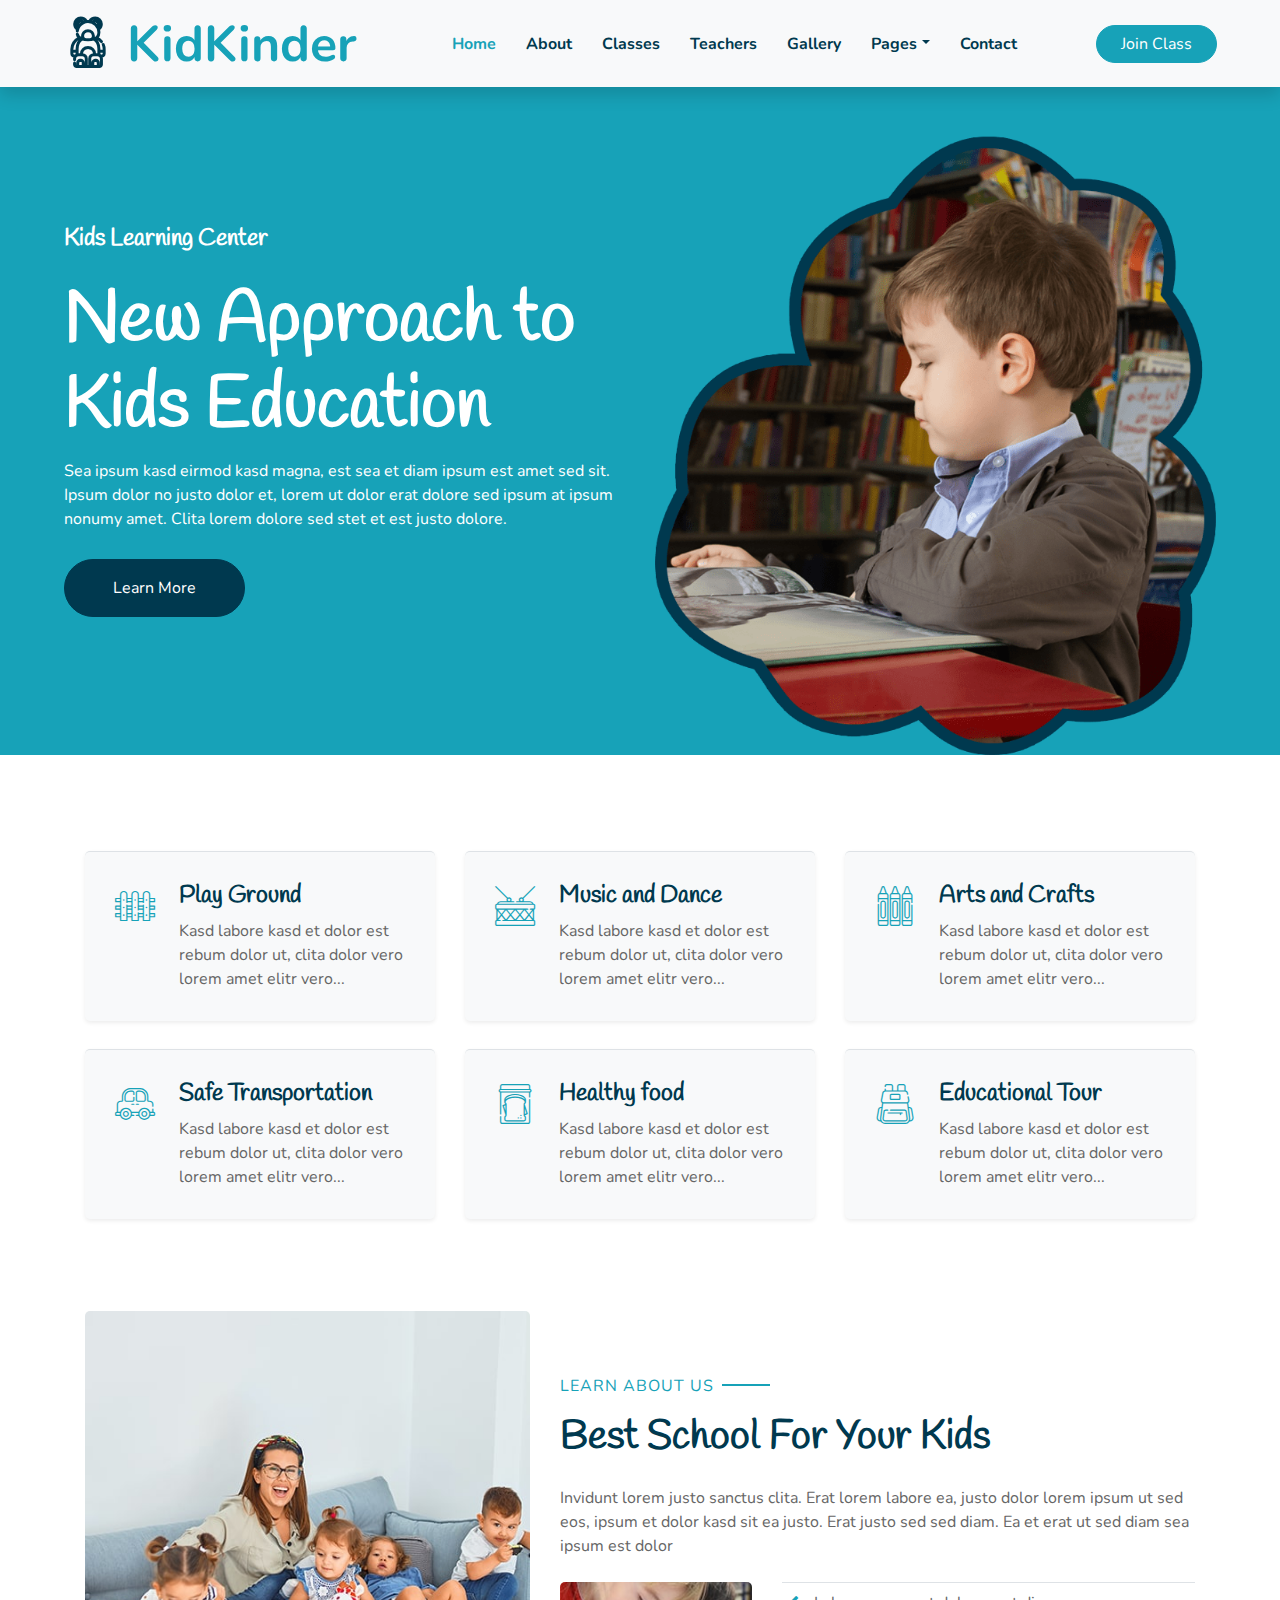
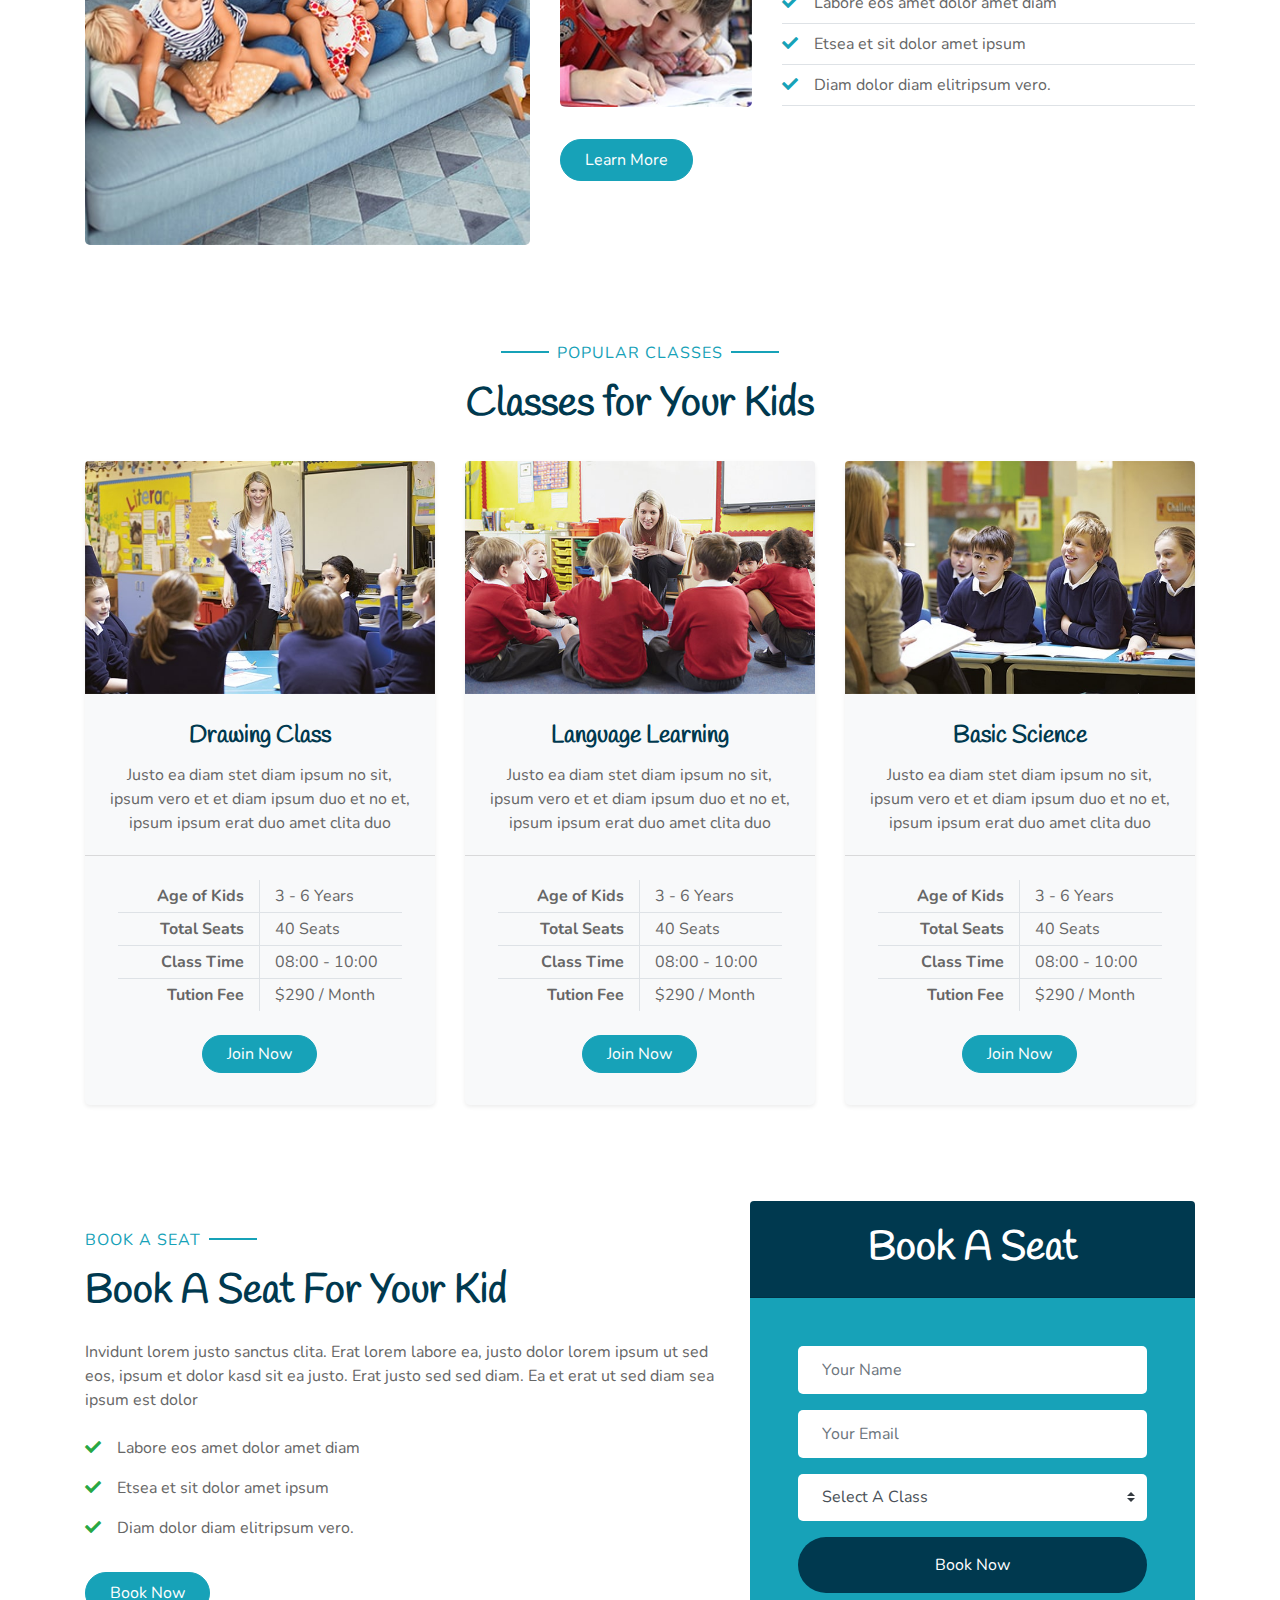
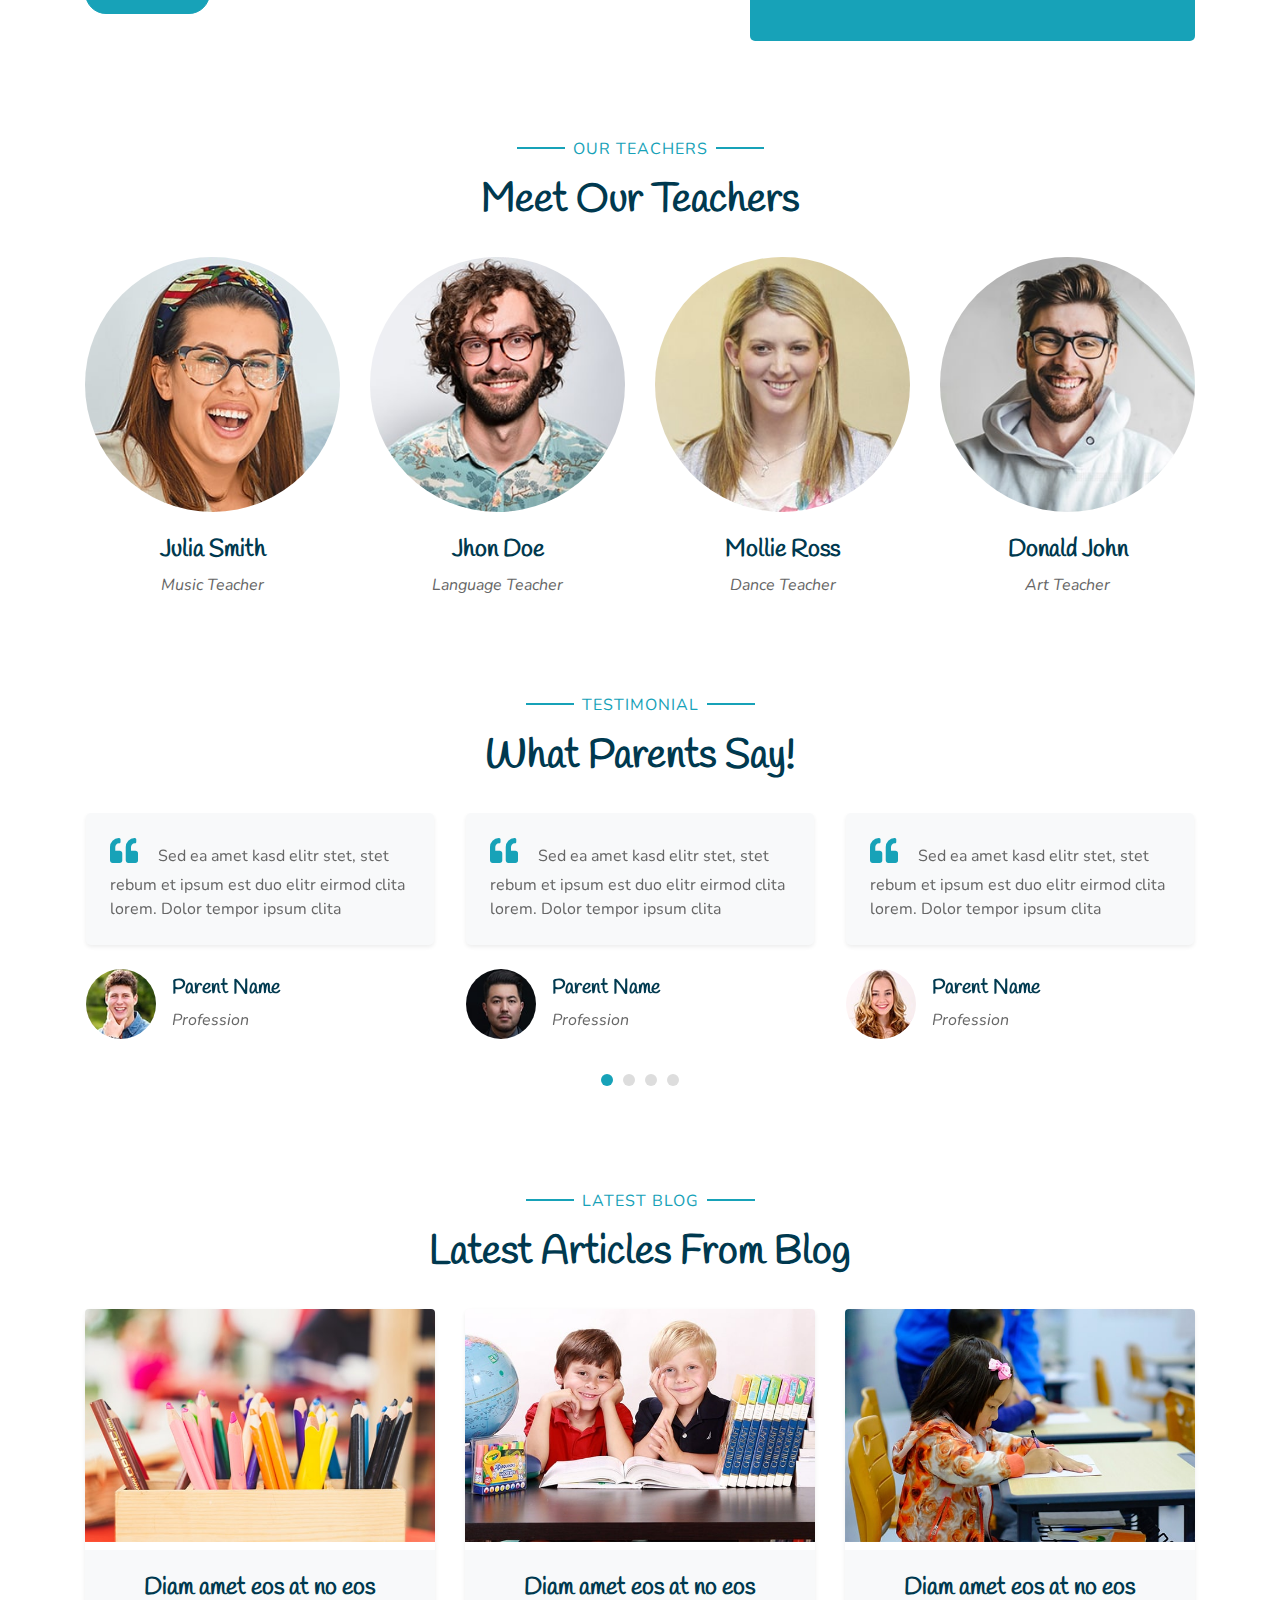
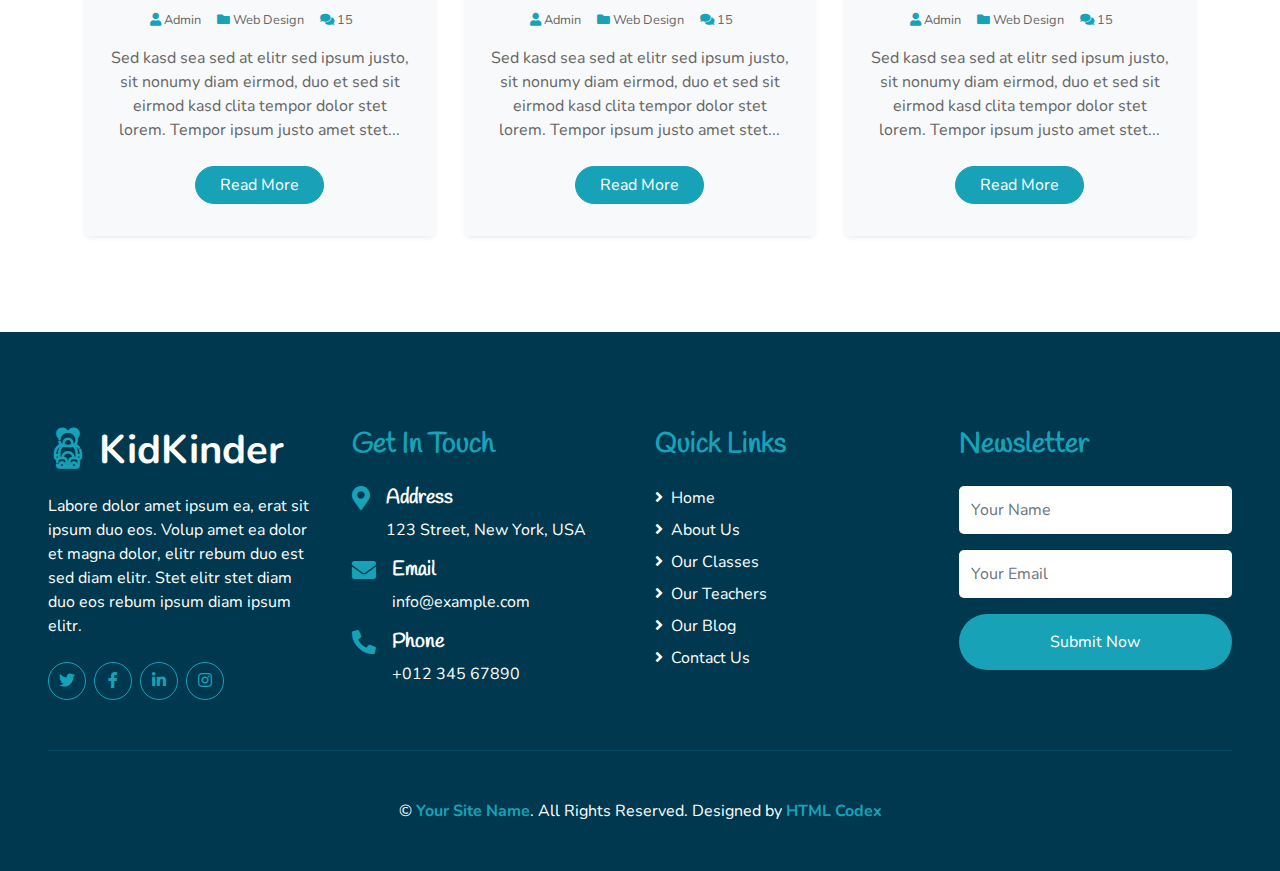
==== index.html @ 05fa7af4 "initial setup" ====
<!DOCTYPE html>
<html lang="en">

<head>
    <meta charset="utf-8">
    <title>KidKinder - Kindergarten Website Template</title>
    <meta content="width=device-width, initial-scale=1.0" name="viewport">
    <meta content="Free HTML Templates" name="keywords">
    <meta content="Free HTML Templates" name="description">

    <!-- Favicon -->
    <link href="img/favicon.ico" rel="icon">

    <!-- Google Web Fonts -->
    <link rel="preconnect" href="https://fonts.gstatic.com">
    <link href="https://fonts.googleapis.com/css2?family=Handlee&family=Nunito&display=swap" rel="stylesheet">

    <!-- Font Awesome -->
    <link href="https://cdnjs.cloudflare.com/ajax/libs/font-awesome/5.10.0/css/all.min.css" rel="stylesheet">

    <!-- Flaticon Font -->
    <link href="lib/flaticon/font/flaticon.css" rel="stylesheet">

    <!-- Libraries Stylesheet -->
    <link href="lib/owlcarousel/assets/owl.carousel.min.css" rel="stylesheet">
    <link href="lib/lightbox/css/lightbox.min.css" rel="stylesheet">

    <!-- Customized Bootstrap Stylesheet -->
    <link href="css/style.css" rel="stylesheet">
</head>

<body>
    <!-- Navbar Start -->
    <div class="container-fluid bg-light position-relative shadow">
        <nav class="navbar navbar-expand-lg bg-light navbar-light py-3 py-lg-0 px-0 px-lg-5">
            <a href="" class="navbar-brand font-weight-bold text-secondary" style="font-size: 50px;">
                <i class="flaticon-043-teddy-bear"></i>
                <span class="text-primary">KidKinder</span>
            </a>
            <button type="button" class="navbar-toggler" data-toggle="collapse" data-target="#navbarCollapse">
                <span class="navbar-toggler-icon"></span>
            </button>
            <div class="collapse navbar-collapse justify-content-between" id="navbarCollapse">
                <div class="navbar-nav font-weight-bold mx-auto py-0">
                    <a href="index.html" class="nav-item nav-link active">Home</a>
                    <a href="about.html" class="nav-item nav-link">About</a>
                    <a href="class.html" class="nav-item nav-link">Classes</a>
                    <a href="team.html" class="nav-item nav-link">Teachers</a>
                    <a href="gallery.html" class="nav-item nav-link">Gallery</a>
                    <div class="nav-item dropdown">
                        <a href="#" class="nav-link dropdown-toggle" data-toggle="dropdown">Pages</a>
                        <div class="dropdown-menu rounded-0 m-0">
                            <a href="blog.html" class="dropdown-item">Blog Grid</a>
                            <a href="single.html" class="dropdown-item">Blog Detail</a>
                        </div>
                    </div>
                    <a href="contact.html" class="nav-item nav-link">Contact</a>
                </div>
                <a href="" class="btn btn-primary px-4">Join Class</a>
            </div>
        </nav>
    </div>
    <!-- Navbar End -->


    <!-- Header Start -->
    <div class="container-fluid bg-primary px-0 px-md-5 mb-5">
        <div class="row align-items-center px-3">
            <div class="col-lg-6 text-center text-lg-left">
                <h4 class="text-white mb-4 mt-5 mt-lg-0">Kids Learning Center</h4>
                <h1 class="display-3 font-weight-bold text-white">New Approach to Kids Education</h1>
                <p class="text-white mb-4">Sea ipsum kasd eirmod kasd magna, est sea et diam ipsum est amet sed sit.
                    Ipsum dolor no justo dolor et, lorem ut dolor erat dolore sed ipsum at ipsum nonumy amet. Clita
                    lorem dolore sed stet et est justo dolore.</p>
                <a href="" class="btn btn-secondary mt-1 py-3 px-5">Learn More</a>
            </div>
            <div class="col-lg-6 text-center text-lg-right">
                <img class="img-fluid mt-5" src="img/header.png" alt="">
            </div>
        </div>
    </div>
    <!-- Header End -->


    <!-- Facilities Start -->
    <div class="container-fluid pt-5">
        <div class="container pb-3">
            <div class="row">
                <div class="col-lg-4 col-md-6 pb-1">
                    <div class="d-flex bg-light shadow-sm border-top rounded mb-4" style="padding: 30px;">
                        <i class="flaticon-050-fence h1 font-weight-normal text-primary mb-3"></i>
                        <div class="pl-4">
                            <h4>Play Ground</h4>
                            <p class="m-0">Kasd labore kasd et dolor est rebum dolor ut, clita dolor vero lorem amet elitr vero...</p>
                        </div>
                    </div>
                </div>
                <div class="col-lg-4 col-md-6 pb-1">
                    <div class="d-flex bg-light shadow-sm border-top rounded mb-4" style="padding: 30px;">
                        <i class="flaticon-022-drum h1 font-weight-normal text-primary mb-3"></i>
                        <div class="pl-4">
                            <h4>Music and Dance</h4>
                            <p class="m-0">Kasd labore kasd et dolor est rebum dolor ut, clita dolor vero lorem amet elitr vero...</p>
                        </div>
                    </div>
                </div>
                <div class="col-lg-4 col-md-6 pb-1">
                    <div class="d-flex bg-light shadow-sm border-top rounded mb-4" style="padding: 30px;">
                        <i class="flaticon-030-crayons h1 font-weight-normal text-primary mb-3"></i>
                        <div class="pl-4">
                            <h4>Arts and Crafts</h4>
                            <p class="m-0">Kasd labore kasd et dolor est rebum dolor ut, clita dolor vero lorem amet elitr vero...</p>
                        </div>
                    </div>
                </div>
                <div class="col-lg-4 col-md-6 pb-1">
                    <div class="d-flex bg-light shadow-sm border-top rounded mb-4" style="padding: 30px;">
                        <i class="flaticon-017-toy-car h1 font-weight-normal text-primary mb-3"></i>
                        <div class="pl-4">
                            <h4>Safe Transportation</h4>
                            <p class="m-0">Kasd labore kasd et dolor est rebum dolor ut, clita dolor vero lorem amet elitr vero...</p>
                        </div>
                    </div>
                </div>
                <div class="col-lg-4 col-md-6 pb-1">
                    <div class="d-flex bg-light shadow-sm border-top rounded mb-4" style="padding: 30px;">
                        <i class="flaticon-025-sandwich h1 font-weight-normal text-primary mb-3"></i>
                        <div class="pl-4">
                            <h4>Healthy food</h4>
                            <p class="m-0">Kasd labore kasd et dolor est rebum dolor ut, clita dolor vero lorem amet elitr vero...</p>
                        </div>
                    </div>
                </div>
                <div class="col-lg-4 col-md-6 pb-1">
                    <div class="d-flex bg-light shadow-sm border-top rounded mb-4" style="padding: 30px;">
                        <i class="flaticon-047-backpack h1 font-weight-normal text-primary mb-3"></i>
                        <div class="pl-4">
                            <h4>Educational Tour</h4>
                            <p class="m-0">Kasd labore kasd et dolor est rebum dolor ut, clita dolor vero lorem amet elitr vero...</p>
                        </div>
                    </div>
                </div>
            </div>
        </div>
    </div>
    <!-- Facilities Start -->


    <!-- About Start -->
    <div class="container-fluid py-5">
        <div class="container">
            <div class="row align-items-center">
                <div class="col-lg-5">
                    <img class="img-fluid rounded mb-5 mb-lg-0" src="img/about-1.jpg" alt="">
                </div>
                <div class="col-lg-7">
                    <p class="section-title pr-5"><span class="pr-2">Learn About Us</span></p>
                    <h1 class="mb-4">Best School For Your Kids</h1>
                    <p>Invidunt lorem justo sanctus clita. Erat lorem labore ea, justo dolor lorem ipsum ut sed eos,
                        ipsum et dolor kasd sit ea justo. Erat justo sed sed diam. Ea et erat ut sed diam sea ipsum est
                        dolor</p>
                    <div class="row pt-2 pb-4">
                        <div class="col-6 col-md-4">
                            <img class="img-fluid rounded" src="img/about-2.jpg" alt="">
                        </div>
                        <div class="col-6 col-md-8">
                            <ul class="list-inline m-0">
                                <li class="py-2 border-top border-bottom"><i class="fa fa-check text-primary mr-3"></i>Labore eos amet dolor amet diam</li>
                                <li class="py-2 border-bottom"><i class="fa fa-check text-primary mr-3"></i>Etsea et sit dolor amet ipsum</li>
                                <li class="py-2 border-bottom"><i class="fa fa-check text-primary mr-3"></i>Diam dolor diam elitripsum vero.</li>
                            </ul>
                        </div>
                    </div>
                    <a href="" class="btn btn-primary mt-2 py-2 px-4">Learn More</a>
                </div>
            </div>
        </div>
    </div>
    <!-- About End -->


    <!-- Class Start -->
    <div class="container-fluid pt-5">
        <div class="container">
            <div class="text-center pb-2">
                <p class="section-title px-5"><span class="px-2">Popular Classes</span></p>
                <h1 class="mb-4">Classes for Your Kids</h1>
            </div>
            <div class="row">
                <div class="col-lg-4 mb-5">
                    <div class="card border-0 bg-light shadow-sm pb-2">
                        <img class="card-img-top mb-2" src="img/class-1.jpg" alt="">
                        <div class="card-body text-center">
                            <h4 class="card-title">Drawing Class</h4>
                            <p class="card-text">Justo ea diam stet diam ipsum no sit, ipsum vero et et diam ipsum duo et no et, ipsum ipsum erat duo amet clita duo</p>
                        </div>
                        <div class="card-footer bg-transparent py-4 px-5">
                            <div class="row border-bottom">
                                <div class="col-6 py-1 text-right border-right"><strong>Age of Kids</strong></div>
                                <div class="col-6 py-1">3 - 6 Years</div>
                            </div>
                            <div class="row border-bottom">
                                <div class="col-6 py-1 text-right border-right"><strong>Total Seats</strong></div>
                                <div class="col-6 py-1">40 Seats</div>
                            </div>
                            <div class="row border-bottom">
                                <div class="col-6 py-1 text-right border-right"><strong>Class Time</strong></div>
                                <div class="col-6 py-1">08:00 - 10:00</div>
                            </div>
                            <div class="row">
                                <div class="col-6 py-1 text-right border-right"><strong>Tution Fee</strong></div>
                                <div class="col-6 py-1">$290 / Month</div>
                            </div>
                        </div>
                        <a href="" class="btn btn-primary px-4 mx-auto mb-4">Join Now</a>
                    </div>
                </div>
                <div class="col-lg-4 mb-5">
                    <div class="card border-0 bg-light shadow-sm pb-2">
                        <img class="card-img-top mb-2" src="img/class-2.jpg" alt="">
                        <div class="card-body text-center">
                            <h4 class="card-title">Language Learning</h4>
                            <p class="card-text">Justo ea diam stet diam ipsum no sit, ipsum vero et et diam ipsum duo et no et, ipsum ipsum erat duo amet clita duo</p>
                        </div>
                        <div class="card-footer bg-transparent py-4 px-5">
                            <div class="row border-bottom">
                                <div class="col-6 py-1 text-right border-right"><strong>Age of Kids</strong></div>
                                <div class="col-6 py-1">3 - 6 Years</div>
                            </div>
                            <div class="row border-bottom">
                                <div class="col-6 py-1 text-right border-right"><strong>Total Seats</strong></div>
                                <div class="col-6 py-1">40 Seats</div>
                            </div>
                            <div class="row border-bottom">
                                <div class="col-6 py-1 text-right border-right"><strong>Class Time</strong></div>
                                <div class="col-6 py-1">08:00 - 10:00</div>
                            </div>
                            <div class="row">
                                <div class="col-6 py-1 text-right border-right"><strong>Tution Fee</strong></div>
                                <div class="col-6 py-1">$290 / Month</div>
                            </div>
                        </div>
                        <a href="" class="btn btn-primary px-4 mx-auto mb-4">Join Now</a>
                    </div>
                </div>
                <div class="col-lg-4 mb-5">
                    <div class="card border-0 bg-light shadow-sm pb-2">
                        <img class="card-img-top mb-2" src="img/class-3.jpg" alt="">
                        <div class="card-body text-center">
                            <h4 class="card-title">Basic Science</h4>
                            <p class="card-text">Justo ea diam stet diam ipsum no sit, ipsum vero et et diam ipsum duo et no et, ipsum ipsum erat duo amet clita duo</p>
                        </div>
                        <div class="card-footer bg-transparent py-4 px-5">
                            <div class="row border-bottom">
                                <div class="col-6 py-1 text-right border-right"><strong>Age of Kids</strong></div>
                                <div class="col-6 py-1">3 - 6 Years</div>
                            </div>
                            <div class="row border-bottom">
                                <div class="col-6 py-1 text-right border-right"><strong>Total Seats</strong></div>
                                <div class="col-6 py-1">40 Seats</div>
                            </div>
                            <div class="row border-bottom">
                                <div class="col-6 py-1 text-right border-right"><strong>Class Time</strong></div>
                                <div class="col-6 py-1">08:00 - 10:00</div>
                            </div>
                            <div class="row">
                                <div class="col-6 py-1 text-right border-right"><strong>Tution Fee</strong></div>
                                <div class="col-6 py-1">$290 / Month</div>
                            </div>
                        </div>
                        <a href="" class="btn btn-primary px-4 mx-auto mb-4">Join Now</a>
                    </div>
                </div>
            </div>
        </div>
    </div>
    <!-- Class End -->


    <!-- Registration Start -->
    <div class="container-fluid py-5">
        <div class="container">
            <div class="row align-items-center">
                <div class="col-lg-7 mb-5 mb-lg-0">
                    <p class="section-title pr-5"><span class="pr-2">Book A Seat</span></p>
                    <h1 class="mb-4">Book A Seat For Your Kid</h1>
                    <p>Invidunt lorem justo sanctus clita. Erat lorem labore ea, justo dolor lorem ipsum ut sed eos,
                        ipsum et dolor kasd sit ea justo. Erat justo sed sed diam. Ea et erat ut sed diam sea ipsum est
                        dolor</p>
                    <ul class="list-inline m-0">
                        <li class="py-2"><i class="fa fa-check text-success mr-3"></i>Labore eos amet dolor amet diam</li>
                        <li class="py-2"><i class="fa fa-check text-success mr-3"></i>Etsea et sit dolor amet ipsum</li>
                        <li class="py-2"><i class="fa fa-check text-success mr-3"></i>Diam dolor diam elitripsum vero.</li>
                    </ul>
                    <a href="" class="btn btn-primary mt-4 py-2 px-4">Book Now</a>
                </div>
                <div class="col-lg-5">
                    <div class="card border-0">
                        <div class="card-header bg-secondary text-center p-4">
                            <h1 class="text-white m-0">Book A Seat</h1>
                        </div>
                        <div class="card-body rounded-bottom bg-primary p-5">
                            <form>
                                <div class="form-group">
                                    <input type="text" class="form-control border-0 p-4" placeholder="Your Name" required="required" />
                                </div>
                                <div class="form-group">
                                    <input type="email" class="form-control border-0 p-4" placeholder="Your Email" required="required" />
                                </div>
                                <div class="form-group">
                                    <select class="custom-select border-0 px-4" style="height: 47px;">
                                        <option selected>Select A Class</option>
                                        <option value="1">Class 1</option>
                                        <option value="2">Class 1</option>
                                        <option value="3">Class 1</option>
                                    </select>
                                </div>
                                <div>
                                    <button class="btn btn-secondary btn-block border-0 py-3" type="submit">Book Now</button>
                                </div>
                            </form>
                        </div>
                    </div>
                </div>
            </div>
        </div>
    </div>
    <!-- Registration End -->


    <!-- Team Start -->
    <div class="container-fluid pt-5">
        <div class="container">
            <div class="text-center pb-2">
                <p class="section-title px-5"><span class="px-2">Our Teachers</span></p>
                <h1 class="mb-4">Meet Our Teachers</h1>
            </div>
            <div class="row">
                <div class="col-md-6 col-lg-3 text-center team mb-5">
                    <div class="position-relative overflow-hidden mb-4" style="border-radius: 100%;">
                        <img class="img-fluid w-100" src="img/team-1.jpg" alt="" >
                        <div
                            class="team-social d-flex align-items-center justify-content-center w-100 h-100 position-absolute">
                            <a class="btn btn-outline-light text-center mr-2 px-0" style="width: 38px; height: 38px;"
                                href="#"><i class="fab fa-twitter"></i></a>
                            <a class="btn btn-outline-light text-center mr-2 px-0" style="width: 38px; height: 38px;"
                                href="#"><i class="fab fa-facebook-f"></i></a>
                            <a class="btn btn-outline-light text-center px-0" style="width: 38px; height: 38px;"
                                href="#"><i class="fab fa-linkedin-in"></i></a>
                        </div>
                    </div>
                    <h4>Julia Smith</h4>
                    <i>Music Teacher</i>
                </div>
                <div class="col-md-6 col-lg-3 text-center team mb-5">
                    <div class="position-relative overflow-hidden mb-4" style="border-radius: 100%;">
                        <img class="img-fluid w-100" src="img/team-2.jpg" alt="" >
                        <div
                            class="team-social d-flex align-items-center justify-content-center w-100 h-100 position-absolute">
                            <a class="btn btn-outline-light text-center mr-2 px-0" style="width: 38px; height: 38px;"
                                href="#"><i class="fab fa-twitter"></i></a>
                            <a class="btn btn-outline-light text-center mr-2 px-0" style="width: 38px; height: 38px;"
                                href="#"><i class="fab fa-facebook-f"></i></a>
                            <a class="btn btn-outline-light text-center px-0" style="width: 38px; height: 38px;"
                                href="#"><i class="fab fa-linkedin-in"></i></a>
                        </div>
                    </div>
                    <h4>Jhon Doe</h4>
                    <i>Language Teacher</i>
                </div>
                <div class="col-md-6 col-lg-3 text-center team mb-5">
                    <div class="position-relative overflow-hidden mb-4" style="border-radius: 100%;">
                        <img class="img-fluid w-100" src="img/team-3.jpg" alt="" >
                        <div
                            class="team-social d-flex align-items-center justify-content-center w-100 h-100 position-absolute">
                            <a class="btn btn-outline-light text-center mr-2 px-0" style="width: 38px; height: 38px;"
                                href="#"><i class="fab fa-twitter"></i></a>
                            <a class="btn btn-outline-light text-center mr-2 px-0" style="width: 38px; height: 38px;"
                                href="#"><i class="fab fa-facebook-f"></i></a>
                            <a class="btn btn-outline-light text-center px-0" style="width: 38px; height: 38px;"
                                href="#"><i class="fab fa-linkedin-in"></i></a>
                        </div>
                    </div>
                    <h4>Mollie Ross</h4>
                    <i>Dance Teacher</i>
                </div>
                <div class="col-md-6 col-lg-3 text-center team mb-5">
                    <div class="position-relative overflow-hidden mb-4" style="border-radius: 100%;">
                        <img class="img-fluid w-100" src="img/team-4.jpg" alt="" >
                        <div
                            class="team-social d-flex align-items-center justify-content-center w-100 h-100 position-absolute">
                            <a class="btn btn-outline-light text-center mr-2 px-0" style="width: 38px; height: 38px;"
                                href="#"><i class="fab fa-twitter"></i></a>
                            <a class="btn btn-outline-light text-center mr-2 px-0" style="width: 38px; height: 38px;"
                                href="#"><i class="fab fa-facebook-f"></i></a>
                            <a class="btn btn-outline-light text-center px-0" style="width: 38px; height: 38px;"
                                href="#"><i class="fab fa-linkedin-in"></i></a>
                        </div>
                    </div>
                    <h4>Donald John</h4>
                    <i>Art Teacher</i>
                </div>
            </div>
        </div>
    </div>
    <!-- Team End -->


    <!-- Testimonial Start -->
    <div class="container-fluid py-5">
        <div class="container p-0">
            <div class="text-center pb-2">
                <p class="section-title px-5"><span class="px-2">Testimonial</span></p>
                <h1 class="mb-4">What Parents Say!</h1>
            </div>
            <div class="owl-carousel testimonial-carousel">
                <div class="testimonial-item px-3">
                    <div class="bg-light shadow-sm rounded mb-4 p-4">
                        <h3 class="fas fa-quote-left text-primary mr-3"></h3>
                        Sed ea amet kasd elitr stet, stet rebum et ipsum est duo elitr eirmod clita lorem. Dolor tempor ipsum clita
                    </div>
                    <div class="d-flex align-items-center">
                        <img class="rounded-circle" src="img/testimonial-1.jpg" style="width: 70px; height: 70px;" alt="Image">
                        <div class="pl-3">
                            <h5>Parent Name</h5>
                            <i>Profession</i>
                        </div>
                    </div>
                </div>
                <div class="testimonial-item px-3">
                    <div class="bg-light shadow-sm rounded mb-4 p-4">
                        <h3 class="fas fa-quote-left text-primary mr-3"></h3>
                        Sed ea amet kasd elitr stet, stet rebum et ipsum est duo elitr eirmod clita lorem. Dolor tempor ipsum clita
                    </div>
                    <div class="d-flex align-items-center">
                        <img class="rounded-circle" src="img/testimonial-2.jpg" style="width: 70px; height: 70px;" alt="Image">
                        <div class="pl-3">
                            <h5>Parent Name</h5>
                            <i>Profession</i>
                        </div>
                    </div>
                </div>
                <div class="testimonial-item px-3">
                    <div class="bg-light shadow-sm rounded mb-4 p-4">
                        <h3 class="fas fa-quote-left text-primary mr-3"></h3>
                        Sed ea amet kasd elitr stet, stet rebum et ipsum est duo elitr eirmod clita lorem. Dolor tempor ipsum clita
                    </div>
                    <div class="d-flex align-items-center">
                        <img class="rounded-circle" src="img/testimonial-3.jpg" style="width: 70px; height: 70px;" alt="Image">
                        <div class="pl-3">
                            <h5>Parent Name</h5>
                            <i>Profession</i>
                        </div>
                    </div>
                </div>
                <div class="testimonial-item px-3">
                    <div class="bg-light shadow-sm rounded mb-4 p-4">
                        <h3 class="fas fa-quote-left text-primary mr-3"></h3>
                        Sed ea amet kasd elitr stet, stet rebum et ipsum est duo elitr eirmod clita lorem. Dolor tempor ipsum clita
                    </div>
                    <div class="d-flex align-items-center">
                        <img class="rounded-circle" src="img/testimonial-4.jpg" style="width: 70px; height: 70px;" alt="Image">
                        <div class="pl-3">
                            <h5>Parent Name</h5>
                            <i>Profession</i>
                        </div>
                    </div>
                </div>
            </div>
        </div>
    </div>
    <!-- Testimonial End -->


    <!-- Blog Start -->
    <div class="container-fluid pt-5">
        <div class="container">
            <div class="text-center pb-2">
                <p class="section-title px-5"><span class="px-2">Latest Blog</span></p>
                <h1 class="mb-4">Latest Articles From Blog</h1>
            </div>
            <div class="row pb-3">
                <div class="col-lg-4 mb-4">
                    <div class="card border-0 shadow-sm mb-2">
                        <img class="card-img-top mb-2" src="img/blog-1.jpg" alt="">
                        <div class="card-body bg-light text-center p-4">
                            <h4 class="">Diam amet eos at no eos</h4>
                            <div class="d-flex justify-content-center mb-3">
                                <small class="mr-3"><i class="fa fa-user text-primary"></i> Admin</small>
                                <small class="mr-3"><i class="fa fa-folder text-primary"></i> Web Design</small>
                                <small class="mr-3"><i class="fa fa-comments text-primary"></i> 15</small>
                            </div>
                            <p>Sed kasd sea sed at elitr sed ipsum justo, sit nonumy diam eirmod, duo et sed sit eirmod kasd clita tempor dolor stet lorem. Tempor ipsum justo amet stet...</p>
                            <a href="" class="btn btn-primary px-4 mx-auto my-2">Read More</a>
                        </div>
                    </div>
                </div>
                <div class="col-lg-4 mb-4">
                    <div class="card border-0 shadow-sm mb-2">
                        <img class="card-img-top mb-2" src="img/blog-2.jpg" alt="">
                        <div class="card-body bg-light text-center p-4">
                            <h4 class="">Diam amet eos at no eos</h4>
                            <div class="d-flex justify-content-center mb-3">
                                <small class="mr-3"><i class="fa fa-user text-primary"></i> Admin</small>
                                <small class="mr-3"><i class="fa fa-folder text-primary"></i> Web Design</small>
                                <small class="mr-3"><i class="fa fa-comments text-primary"></i> 15</small>
                            </div>
                            <p>Sed kasd sea sed at elitr sed ipsum justo, sit nonumy diam eirmod, duo et sed sit eirmod kasd clita tempor dolor stet lorem. Tempor ipsum justo amet stet...</p>
                            <a href="" class="btn btn-primary px-4 mx-auto my-2">Read More</a>
                        </div>
                    </div>
                </div>
                <div class="col-lg-4 mb-4">
                    <div class="card border-0 shadow-sm mb-2">
                        <img class="card-img-top mb-2" src="img/blog-3.jpg" alt="">
                        <div class="card-body bg-light text-center p-4">
                            <h4 class="">Diam amet eos at no eos</h4>
                            <div class="d-flex justify-content-center mb-3">
                                <small class="mr-3"><i class="fa fa-user text-primary"></i> Admin</small>
                                <small class="mr-3"><i class="fa fa-folder text-primary"></i> Web Design</small>
                                <small class="mr-3"><i class="fa fa-comments text-primary"></i> 15</small>
                            </div>
                            <p>Sed kasd sea sed at elitr sed ipsum justo, sit nonumy diam eirmod, duo et sed sit eirmod kasd clita tempor dolor stet lorem. Tempor ipsum justo amet stet...</p>
                            <a href="" class="btn btn-primary px-4 mx-auto my-2">Read More</a>
                        </div>
                    </div>
                </div>
            </div>
        </div>
    </div>
    <!-- Blog End -->


    <!-- Footer Start -->
    <div class="container-fluid bg-secondary text-white mt-5 py-5 px-sm-3 px-md-5">
        <div class="row pt-5">
            <div class="col-lg-3 col-md-6 mb-5">
                <a href="" class="navbar-brand font-weight-bold text-primary m-0 mb-4 p-0" style="font-size: 40px; line-height: 40px;">
                    <i class="flaticon-043-teddy-bear"></i>
                    <span class="text-white">KidKinder</span>
                </a>
                <p>Labore dolor amet ipsum ea, erat sit ipsum duo eos. Volup amet ea dolor et magna dolor, elitr rebum duo est sed diam elitr. Stet elitr stet diam duo eos rebum ipsum diam ipsum elitr.</p>
                <div class="d-flex justify-content-start mt-4">
                    <a class="btn btn-outline-primary rounded-circle text-center mr-2 px-0"
                        style="width: 38px; height: 38px;" href="#"><i class="fab fa-twitter"></i></a>
                    <a class="btn btn-outline-primary rounded-circle text-center mr-2 px-0"
                        style="width: 38px; height: 38px;" href="#"><i class="fab fa-facebook-f"></i></a>
                    <a class="btn btn-outline-primary rounded-circle text-center mr-2 px-0"
                        style="width: 38px; height: 38px;" href="#"><i class="fab fa-linkedin-in"></i></a>
                    <a class="btn btn-outline-primary rounded-circle text-center mr-2 px-0"
                        style="width: 38px; height: 38px;" href="#"><i class="fab fa-instagram"></i></a>
                </div>
            </div>
            <div class="col-lg-3 col-md-6 mb-5">
                <h3 class="text-primary mb-4">Get In Touch</h3>
                <div class="d-flex">
                    <h4 class="fa fa-map-marker-alt text-primary"></h4>
                    <div class="pl-3">
                        <h5 class="text-white">Address</h5>
                        <p>123 Street, New York, USA</p>
                    </div>
                </div>
                <div class="d-flex">
                    <h4 class="fa fa-envelope text-primary"></h4>
                    <div class="pl-3">
                        <h5 class="text-white">Email</h5>
                        <p>info@example.com</p>
                    </div>
                </div>
                <div class="d-flex">
                    <h4 class="fa fa-phone-alt text-primary"></h4>
                    <div class="pl-3">
                        <h5 class="text-white">Phone</h5>
                        <p>+012 345 67890</p>
                    </div>
                </div>
            </div>
            <div class="col-lg-3 col-md-6 mb-5">
                <h3 class="text-primary mb-4">Quick Links</h3>
                <div class="d-flex flex-column justify-content-start">
                    <a class="text-white mb-2" href="#"><i class="fa fa-angle-right mr-2"></i>Home</a>
                    <a class="text-white mb-2" href="#"><i class="fa fa-angle-right mr-2"></i>About Us</a>
                    <a class="text-white mb-2" href="#"><i class="fa fa-angle-right mr-2"></i>Our Classes</a>
                    <a class="text-white mb-2" href="#"><i class="fa fa-angle-right mr-2"></i>Our Teachers</a>
                    <a class="text-white mb-2" href="#"><i class="fa fa-angle-right mr-2"></i>Our Blog</a>
                    <a class="text-white" href="#"><i class="fa fa-angle-right mr-2"></i>Contact Us</a>
                </div>
            </div>
            <div class="col-lg-3 col-md-6 mb-5">
                <h3 class="text-primary mb-4">Newsletter</h3>
                <form action="">
                    <div class="form-group">
                        <input type="text" class="form-control border-0 py-4" placeholder="Your Name" required="required" />
                    </div>
                    <div class="form-group">
                        <input type="email" class="form-control border-0 py-4" placeholder="Your Email"
                            required="required" />
                    </div>
                    <div>
                        <button class="btn btn-primary btn-block border-0 py-3" type="submit">Submit Now</button>
                    </div>
                </form>
            </div>
        </div>
        <div class="container-fluid pt-5" style="border-top: 1px solid rgba(23, 162, 184, .2);;">
            <p class="m-0 text-center text-white">
                &copy; <a class="text-primary font-weight-bold" href="#">Your Site Name</a>. All Rights Reserved. Designed
                by
                <a class="text-primary font-weight-bold" href="https://htmlcodex.com">HTML Codex</a>
            </p>
        </div>
    </div>
    <!-- Footer End -->


    <!-- Back to Top -->
    <a href="#" class="btn btn-primary p-3 back-to-top"><i class="fa fa-angle-double-up"></i></a>


    <!-- JavaScript Libraries -->
    <script src="https://code.jquery.com/jquery-3.4.1.min.js"></script>
    <script src="https://stackpath.bootstrapcdn.com/bootstrap/4.4.1/js/bootstrap.bundle.min.js"></script>
    <script src="lib/easing/easing.min.js"></script>
    <script src="lib/owlcarousel/owl.carousel.min.js"></script>
    <script src="lib/isotope/isotope.pkgd.min.js"></script>
    <script src="lib/lightbox/js/lightbox.min.js"></script>

    <!-- Contact Javascript File -->
    <script src="mail/jqBootstrapValidation.min.js"></script>
    <script src="mail/contact.js"></script>

    <!-- Template Javascript -->
    <script src="js/main.js"></script>
</body>

</html>
---- lib/flaticon/font/flaticon.css ----
@font-face {
  font-family: "Flaticon";
  src: url("./Flaticon.eot");
  src: url("./Flaticon.eot?#iefix") format("embedded-opentype"),
       url("./Flaticon.woff2") format("woff2"),
       url("./Flaticon.woff") format("woff"),
       url("./Flaticon.ttf") format("truetype"),
       url("./Flaticon.svg#Flaticon") format("svg");
  font-weight: normal;
  font-style: normal;
}

@media screen and (-webkit-min-device-pixel-ratio:0) {
  @font-face {
    font-family: "Flaticon";
    src: url("./Flaticon.svg#Flaticon") format("svg");
  }
}

[class^="flaticon-"]:before, [class*=" flaticon-"]:before,
[class^="flaticon-"]:after, [class*=" flaticon-"]:after {   
  font-family: Flaticon;
        font-size: 20px;
font-style: normal;
margin-left: 20px;
}

.flaticon-001-swing:before { content: "\f100"; }
.flaticon-002-bricks:before { content: "\f101"; }
.flaticon-003-feeding-bottle:before { content: "\f102"; }
.flaticon-004-balloons:before { content: "\f103"; }
.flaticon-005-marker:before { content: "\f104"; }
.flaticon-006-spinning-top:before { content: "\f105"; }
.flaticon-007-sandbox:before { content: "\f106"; }
.flaticon-008-tambourine:before { content: "\f107"; }
.flaticon-009-bib:before { content: "\f108"; }
.flaticon-010-slide:before { content: "\f109"; }
.flaticon-011-mat:before { content: "\f10a"; }
.flaticon-012-kite:before { content: "\f10b"; }
.flaticon-013-brush:before { content: "\f10c"; }
.flaticon-014-blackboard:before { content: "\f10d"; }
.flaticon-015-potty:before { content: "\f10e"; }
.flaticon-016-apple:before { content: "\f10f"; }
.flaticon-017-toy-car:before { content: "\f110"; }
.flaticon-018-ball:before { content: "\f111"; }
.flaticon-019-pencil:before { content: "\f112"; }
.flaticon-020-rattle:before { content: "\f113"; }
.flaticon-021-juice-box:before { content: "\f114"; }
.flaticon-022-drum:before { content: "\f115"; }
.flaticon-023-girl:before { content: "\f116"; }
.flaticon-024-shape-toy:before { content: "\f117"; }
.flaticon-025-sandwich:before { content: "\f118"; }
.flaticon-026-paper-boat:before { content: "\f119"; }
.flaticon-027-xylophone:before { content: "\f11a"; }
.flaticon-028-kindergarten:before { content: "\f11b"; }
.flaticon-029-clock:before { content: "\f11c"; }
.flaticon-030-crayons:before { content: "\f11d"; }
.flaticon-031-bell:before { content: "\f11e"; }
.flaticon-032-book:before { content: "\f11f"; }
.flaticon-033-blocks:before { content: "\f120"; }
.flaticon-034-popsicle:before { content: "\f121"; }
.flaticon-035-table:before { content: "\f122"; }
.flaticon-036-boy:before { content: "\f123"; }
.flaticon-037-toys:before { content: "\f124"; }
.flaticon-038-locker:before { content: "\f125"; }
.flaticon-039-seesaw:before { content: "\f126"; }
.flaticon-040-puzzle:before { content: "\f127"; }
.flaticon-041-abacus:before { content: "\f128"; }
.flaticon-042-synthesizer:before { content: "\f129"; }
.flaticon-043-teddy-bear:before { content: "\f12a"; }
.flaticon-044-scissors:before { content: "\f12b"; }
.flaticon-045-cookies:before { content: "\f12c"; }
.flaticon-046-bucket:before { content: "\f12d"; }
.flaticon-047-backpack:before { content: "\f12e"; }
.flaticon-048-paper-plane:before { content: "\f12f"; }
.flaticon-049-cutlery:before { content: "\f130"; }
.flaticon-050-fence:before { content: "\f131"; }
---- css/style.css ----
/******* Bootstrap Theming ********/
/*!
 * Bootstrap v4.5.3 (https://getbootstrap.com/)
 * Copyright 2011-2020 The Bootstrap Authors
 * Copyright 2011-2020 Twitter, Inc.
 * Licensed under MIT (https://github.com/twbs/bootstrap/blob/main/LICENSE)
 */
:root {
  --blue: #007bff;
  --indigo: #6610f2;
  --purple: #6f42c1;
  --pink: #e83e8c;
  --red: #dc3545;
  --orange: #fd7e14;
  --yellow: #ffc107;
  --green: #28a745;
  --teal: #20c997;
  --cyan: #17a2b8;
  --white: #fff;
  --gray: #6c757d;
  --gray-dark: #343a40;
  --primary: #17a2b8;
  --secondary: #00394f;
  --success: #28a745;
  --info: #17a2b8;
  --warning: #ffc107;
  --danger: #dc3545;
  --light: #f8f9fa;
  --dark: #343a40;
  --breakpoint-xs: 0;
  --breakpoint-sm: 576px;
  --breakpoint-md: 768px;
  --breakpoint-lg: 992px;
  --breakpoint-xl: 1200px;
  --font-family-sans-serif: "Nunito", sans-serif;
  --font-family-monospace: SFMono-Regular, Menlo, Monaco, Consolas, "Liberation Mono", "Courier New", monospace;
}

*,
*::before,
*::after {
  box-sizing: border-box;
}

html {
  font-family: sans-serif;
  line-height: 1.15;
  -webkit-text-size-adjust: 100%;
  -webkit-tap-highlight-color: rgba(0, 0, 0, 0);
}

article, aside, figcaption, figure, footer, header, hgroup, main, nav, section {
  display: block;
}

body {
  margin: 0;
  font-family: "Nunito", sans-serif;
  font-size: 1rem;
  font-weight: 400;
  line-height: 1.5;
  color: #666666;
  text-align: left;
  background-color: #fff;
}

[tabindex="-1"]:focus:not(:focus-visible) {
  outline: 0 !important;
}

hr {
  box-sizing: content-box;
  height: 0;
  overflow: visible;
}

h1, h2, h3, h4, h5, h6 {
  margin-top: 0;
  margin-bottom: 0.5rem;
}

p {
  margin-top: 0;
  margin-bottom: 1rem;
}

abbr[title],
abbr[data-original-title] {
  text-decoration: underline;
  text-decoration: underline dotted;
  cursor: help;
  border-bottom: 0;
  text-decoration-skip-ink: none;
}

address {
  margin-bottom: 1rem;
  font-style: normal;
  line-height: inherit;
}

ol,
ul,
dl {
  margin-top: 0;
  margin-bottom: 1rem;
}

ol ol,
ul ul,
ol ul,
ul ol {
  margin-bottom: 0;
}

dt {
  font-weight: 700;
}

dd {
  margin-bottom: .5rem;
  margin-left: 0;
}

blockquote {
  margin: 0 0 1rem;
}

b,
strong {
  font-weight: bolder;
}

small {
  font-size: 80%;
}

sub,
sup {
  position: relative;
  font-size: 75%;
  line-height: 0;
  vertical-align: baseline;
}

sub {
  bottom: -.25em;
}

sup {
  top: -.5em;
}

a {
  color: #17a2b8;
  text-decoration: none;
  background-color: transparent;
}

a:hover {
  color: #0f6674;
  text-decoration: underline;
}

a:not([href]):not([class]) {
  color: inherit;
  text-decoration: none;
}

a:not([href]):not([class]):hover {
  color: inherit;
  text-decoration: none;
}

pre,
code,
kbd,
samp {
  font-family: SFMono-Regular, Menlo, Monaco, Consolas, "Liberation Mono", "Courier New", monospace;
  font-size: 1em;
}

pre {
  margin-top: 0;
  margin-bottom: 1rem;
  overflow: auto;
  -ms-overflow-style: scrollbar;
}

figure {
  margin: 0 0 1rem;
}

img {
  vertical-align: middle;
  border-style: none;
}

svg {
  overflow: hidden;
  vertical-align: middle;
}

table {
  border-collapse: collapse;
}

caption {
  padding-top: 0.75rem;
  padding-bottom: 0.75rem;
  color: #6c757d;
  text-align: left;
  caption-side: bottom;
}

th {
  text-align: inherit;
  text-align: -webkit-match-parent;
}

label {
  display: inline-block;
  margin-bottom: 0.5rem;
}

button {
  border-radius: 0;
}

button:focus {
  outline: 1px dotted;
  outline: 5px auto -webkit-focus-ring-color;
}

input,
button,
select,
optgroup,
textarea {
  margin: 0;
  font-family: inherit;
  font-size: inherit;
  line-height: inherit;
}

button,
input {
  overflow: visible;
}

button,
select {
  text-transform: none;
}

[role="button"] {
  cursor: pointer;
}

select {
  word-wrap: normal;
}

button,
[type="button"],
[type="reset"],
[type="submit"] {
  -webkit-appearance: button;
}

button:not(:disabled),
[type="button"]:not(:disabled),
[type="reset"]:not(:disabled),
[type="submit"]:not(:disabled) {
  cursor: pointer;
}

button::-moz-focus-inner,
[type="button"]::-moz-focus-inner,
[type="reset"]::-moz-focus-inner,
[type="submit"]::-moz-focus-inner {
  padding: 0;
  border-style: none;
}

input[type="radio"],
input[type="checkbox"] {
  box-sizing: border-box;
  padding: 0;
}

textarea {
  overflow: auto;
  resize: vertical;
}

fieldset {
  min-width: 0;
  padding: 0;
  margin: 0;
  border: 0;
}

legend {
  display: block;
  width: 100%;
  max-width: 100%;
  padding: 0;
  margin-bottom: .5rem;
  font-size: 1.5rem;
  line-height: inherit;
  color: inherit;
  white-space: normal;
}

@media (max-width: 1200px) {
  legend {
    font-size: calc(1.275rem + 0.3vw) ;
  }
}

progress {
  vertical-align: baseline;
}

[type="number"]::-webkit-inner-spin-button,
[type="number"]::-webkit-outer-spin-button {
  height: auto;
}

[type="search"] {
  outline-offset: -2px;
  -webkit-appearance: none;
}

[type="search"]::-webkit-search-decoration {
  -webkit-appearance: none;
}

::-webkit-file-upload-button {
  font: inherit;
  -webkit-appearance: button;
}

output {
  display: inline-block;
}

summary {
  display: list-item;
  cursor: pointer;
}

template {
  display: none;
}

[hidden] {
  display: none !important;
}

h1, h2, h3, h4, h5, h6,
.h1, .h2, .h3, .h4, .h5, .h6 {
  margin-bottom: 0.5rem;
  font-family: "Handlee", cursive;
  font-weight: bold;
  line-height: 1.2;
  color: #00394f;
}

h1, .h1 {
  font-size: 2.5rem;
}

@media (max-width: 1200px) {
  h1, .h1 {
    font-size: calc(1.375rem + 1.5vw) ;
  }
}

h2, .h2 {
  font-size: 2rem;
}

@media (max-width: 1200px) {
  h2, .h2 {
    font-size: calc(1.325rem + 0.9vw) ;
  }
}

h3, .h3 {
  font-size: 1.75rem;
}

@media (max-width: 1200px) {
  h3, .h3 {
    font-size: calc(1.3rem + 0.6vw) ;
  }
}

h4, .h4 {
  font-size: 1.5rem;
}

@media (max-width: 1200px) {
  h4, .h4 {
    font-size: calc(1.275rem + 0.3vw) ;
  }
}

h5, .h5 {
  font-size: 1.25rem;
}

h6, .h6 {
  font-size: 1rem;
}

.lead {
  font-size: 1.25rem;
  font-weight: 300;
}

.display-1 {
  font-size: 6rem;
  font-weight: 300;
  line-height: 1.2;
}

@media (max-width: 1200px) {
  .display-1 {
    font-size: calc(1.725rem + 5.7vw) ;
  }
}

.display-2 {
  font-size: 5.5rem;
  font-weight: 300;
  line-height: 1.2;
}

@media (max-width: 1200px) {
  .display-2 {
    font-size: calc(1.675rem + 5.1vw) ;
  }
}

.display-3 {
  font-size: 4.5rem;
  font-weight: 300;
  line-height: 1.2;
}

@media (max-width: 1200px) {
  .display-3 {
    font-size: calc(1.575rem + 3.9vw) ;
  }
}

.display-4 {
  font-size: 3.5rem;
  font-weight: 300;
  line-height: 1.2;
}

@media (max-width: 1200px) {
  .display-4 {
    font-size: calc(1.475rem + 2.7vw) ;
  }
}

hr {
  margin-top: 1rem;
  margin-bottom: 1rem;
  border: 0;
  border-top: 1px solid rgba(0, 0, 0, 0.1);
}

small,
.small {
  font-size: 80%;
  font-weight: 400;
}

mark,
.mark {
  padding: 0.2em;
  background-color: #fcf8e3;
}

.list-unstyled {
  padding-left: 0;
  list-style: none;
}

.list-inline {
  padding-left: 0;
  list-style: none;
}

.list-inline-item {
  display: inline-block;
}

.list-inline-item:not(:last-child) {
  margin-right: 0.5rem;
}

.initialism {
  font-size: 90%;
  text-transform: uppercase;
}

.blockquote {
  margin-bottom: 1rem;
  font-size: 1.25rem;
}

.blockquote-footer {
  display: block;
  font-size: 80%;
  color: #6c757d;
}

.blockquote-footer::before {
  content: "\2014\00A0";
}

.img-fluid {
  max-width: 100%;
  height: auto;
}

.img-thumbnail {
  padding: 0.25rem;
  background-color: #fff;
  border: 1px solid #dee2e6;
  border-radius: 5px;
  max-width: 100%;
  height: auto;
}

.figure {
  display: inline-block;
}

.figure-img {
  margin-bottom: 0.5rem;
  line-height: 1;
}

.figure-caption {
  font-size: 90%;
  color: #6c757d;
}

code {
  font-size: 87.5%;
  color: #e83e8c;
  word-wrap: break-word;
}

a > code {
  color: inherit;
}

kbd {
  padding: 0.2rem 0.4rem;
  font-size: 87.5%;
  color: #fff;
  background-color: #212529;
  border-radius: 0.2rem;
}

kbd kbd {
  padding: 0;
  font-size: 100%;
  font-weight: 700;
}

pre {
  display: block;
  font-size: 87.5%;
  color: #212529;
}

pre code {
  font-size: inherit;
  color: inherit;
  word-break: normal;
}

.pre-scrollable {
  max-height: 340px;
  overflow-y: scroll;
}

.container,
.container-fluid,
.container-sm,
.container-md,
.container-lg,
.container-xl {
  width: 100%;
  padding-right: 15px;
  padding-left: 15px;
  margin-right: auto;
  margin-left: auto;
}

@media (min-width: 576px) {
  .container, .container-sm {
    max-width: 540px;
  }
}

@media (min-width: 768px) {
  .container, .container-sm, .container-md {
    max-width: 720px;
  }
}

@media (min-width: 992px) {
  .container, .container-sm, .container-md, .container-lg {
    max-width: 960px;
  }
}

@media (min-width: 1200px) {
  .container, .container-sm, .container-md, .container-lg, .container-xl {
    max-width: 1140px;
  }
}

.row {
  display: flex;
  flex-wrap: wrap;
  margin-right: -15px;
  margin-left: -15px;
}

.no-gutters {
  margin-right: 0;
  margin-left: 0;
}

.no-gutters > .col,
.no-gutters > [class*="col-"] {
  padding-right: 0;
  padding-left: 0;
}

.col-1, .col-2, .col-3, .col-4, .col-5, .col-6, .col-7, .col-8, .col-9, .col-10, .col-11, .col-12, .col,
.col-auto, .col-sm-1, .col-sm-2, .col-sm-3, .col-sm-4, .col-sm-5, .col-sm-6, .col-sm-7, .col-sm-8, .col-sm-9, .col-sm-10, .col-sm-11, .col-sm-12, .col-sm,
.col-sm-auto, .col-md-1, .col-md-2, .col-md-3, .col-md-4, .col-md-5, .col-md-6, .col-md-7, .col-md-8, .col-md-9, .col-md-10, .col-md-11, .col-md-12, .col-md,
.col-md-auto, .col-lg-1, .col-lg-2, .col-lg-3, .col-lg-4, .col-lg-5, .col-lg-6, .col-lg-7, .col-lg-8, .col-lg-9, .col-lg-10, .col-lg-11, .col-lg-12, .col-lg,
.col-lg-auto, .col-xl-1, .col-xl-2, .col-xl-3, .col-xl-4, .col-xl-5, .col-xl-6, .col-xl-7, .col-xl-8, .col-xl-9, .col-xl-10, .col-xl-11, .col-xl-12, .col-xl,
.col-xl-auto {
  position: relative;
  width: 100%;
  padding-right: 15px;
  padding-left: 15px;
}

.col {
  flex-basis: 0;
  flex-grow: 1;
  max-width: 100%;
}

.row-cols-1 > * {
  flex: 0 0 100%;
  max-width: 100%;
}

.row-cols-2 > * {
  flex: 0 0 50%;
  max-width: 50%;
}

.row-cols-3 > * {
  flex: 0 0 33.33333%;
  max-width: 33.33333%;
}

.row-cols-4 > * {
  flex: 0 0 25%;
  max-width: 25%;
}

.row-cols-5 > * {
  flex: 0 0 20%;
  max-width: 20%;
}

.row-cols-6 > * {
  flex: 0 0 16.66667%;
  max-width: 16.66667%;
}

.col-auto {
  flex: 0 0 auto;
  width: auto;
  max-width: 100%;
}

.col-1 {
  flex: 0 0 8.33333%;
  max-width: 8.33333%;
}

.col-2 {
  flex: 0 0 16.66667%;
  max-width: 16.66667%;
}

.col-3 {
  flex: 0 0 25%;
  max-width: 25%;
}

.col-4 {
  flex: 0 0 33.33333%;
  max-width: 33.33333%;
}

.col-5 {
  flex: 0 0 41.66667%;
  max-width: 41.66667%;
}

.col-6 {
  flex: 0 0 50%;
  max-width: 50%;
}

.col-7 {
  flex: 0 0 58.33333%;
  max-width: 58.33333%;
}

.col-8 {
  flex: 0 0 66.66667%;
  max-width: 66.66667%;
}

.col-9 {
  flex: 0 0 75%;
  max-width: 75%;
}

.col-10 {
  flex: 0 0 83.33333%;
  max-width: 83.33333%;
}

.col-11 {
  flex: 0 0 91.66667%;
  max-width: 91.66667%;
}

.col-12 {
  flex: 0 0 100%;
  max-width: 100%;
}

.order-first {
  order: -1;
}

.order-last {
  order: 13;
}

.order-0 {
  order: 0;
}

.order-1 {
  order: 1;
}

.order-2 {
  order: 2;
}

.order-3 {
  order: 3;
}

.order-4 {
  order: 4;
}

.order-5 {
  order: 5;
}

.order-6 {
  order: 6;
}

.order-7 {
  order: 7;
}

.order-8 {
  order: 8;
}

.order-9 {
  order: 9;
}

.order-10 {
  order: 10;
}

.order-11 {
  order: 11;
}

.order-12 {
  order: 12;
}

.offset-1 {
  margin-left: 8.33333%;
}

.offset-2 {
  margin-left: 16.66667%;
}

.offset-3 {
  margin-left: 25%;
}

.offset-4 {
  margin-left: 33.33333%;
}

.offset-5 {
  margin-left: 41.66667%;
}

.offset-6 {
  margin-left: 50%;
}

.offset-7 {
  margin-left: 58.33333%;
}

.offset-8 {
  margin-left: 66.66667%;
}

.offset-9 {
  margin-left: 75%;
}

.offset-10 {
  margin-left: 83.33333%;
}

.offset-11 {
  margin-left: 91.66667%;
}

@media (min-width: 576px) {
  .col-sm {
    flex-basis: 0;
    flex-grow: 1;
    max-width: 100%;
  }
  .row-cols-sm-1 > * {
    flex: 0 0 100%;
    max-width: 100%;
  }
  .row-cols-sm-2 > * {
    flex: 0 0 50%;
    max-width: 50%;
  }
  .row-cols-sm-3 > * {
    flex: 0 0 33.33333%;
    max-width: 33.33333%;
  }
  .row-cols-sm-4 > * {
    flex: 0 0 25%;
    max-width: 25%;
  }
  .row-cols-sm-5 > * {
    flex: 0 0 20%;
    max-width: 20%;
  }
  .row-cols-sm-6 > * {
    flex: 0 0 16.66667%;
    max-width: 16.66667%;
  }
  .col-sm-auto {
    flex: 0 0 auto;
    width: auto;
    max-width: 100%;
  }
  .col-sm-1 {
    flex: 0 0 8.33333%;
    max-width: 8.33333%;
  }
  .col-sm-2 {
    flex: 0 0 16.66667%;
    max-width: 16.66667%;
  }
  .col-sm-3 {
    flex: 0 0 25%;
    max-width: 25%;
  }
  .col-sm-4 {
    flex: 0 0 33.33333%;
    max-width: 33.33333%;
  }
  .col-sm-5 {
    flex: 0 0 41.66667%;
    max-width: 41.66667%;
  }
  .col-sm-6 {
    flex: 0 0 50%;
    max-width: 50%;
  }
  .col-sm-7 {
    flex: 0 0 58.33333%;
    max-width: 58.33333%;
  }
  .col-sm-8 {
    flex: 0 0 66.66667%;
    max-width: 66.66667%;
  }
  .col-sm-9 {
    flex: 0 0 75%;
    max-width: 75%;
  }
  .col-sm-10 {
    flex: 0 0 83.33333%;
    max-width: 83.33333%;
  }
  .col-sm-11 {
    flex: 0 0 91.66667%;
    max-width: 91.66667%;
  }
  .col-sm-12 {
    flex: 0 0 100%;
    max-width: 100%;
  }
  .order-sm-first {
    order: -1;
  }
  .order-sm-last {
    order: 13;
  }
  .order-sm-0 {
    order: 0;
  }
  .order-sm-1 {
    order: 1;
  }
  .order-sm-2 {
    order: 2;
  }
  .order-sm-3 {
    order: 3;
  }
  .order-sm-4 {
    order: 4;
  }
  .order-sm-5 {
    order: 5;
  }
  .order-sm-6 {
    order: 6;
  }
  .order-sm-7 {
    order: 7;
  }
  .order-sm-8 {
    order: 8;
  }
  .order-sm-9 {
    order: 9;
  }
  .order-sm-10 {
    order: 10;
  }
  .order-sm-11 {
    order: 11;
  }
  .order-sm-12 {
    order: 12;
  }
  .offset-sm-0 {
    margin-left: 0;
  }
  .offset-sm-1 {
    margin-left: 8.33333%;
  }
  .offset-sm-2 {
    margin-left: 16.66667%;
  }
  .offset-sm-3 {
    margin-left: 25%;
  }
  .offset-sm-4 {
    margin-left: 33.33333%;
  }
  .offset-sm-5 {
    margin-left: 41.66667%;
  }
  .offset-sm-6 {
    margin-left: 50%;
  }
  .offset-sm-7 {
    margin-left: 58.33333%;
  }
  .offset-sm-8 {
    margin-left: 66.66667%;
  }
  .offset-sm-9 {
    margin-left: 75%;
  }
  .offset-sm-10 {
    margin-left: 83.33333%;
  }
  .offset-sm-11 {
    margin-left: 91.66667%;
  }
}

@media (min-width: 768px) {
  .col-md {
    flex-basis: 0;
    flex-grow: 1;
    max-width: 100%;
  }
  .row-cols-md-1 > * {
    flex: 0 0 100%;
    max-width: 100%;
  }
  .row-cols-md-2 > * {
    flex: 0 0 50%;
    max-width: 50%;
  }
  .row-cols-md-3 > * {
    flex: 0 0 33.33333%;
    max-width: 33.33333%;
  }
  .row-cols-md-4 > * {
    flex: 0 0 25%;
    max-width: 25%;
  }
  .row-cols-md-5 > * {
    flex: 0 0 20%;
    max-width: 20%;
  }
  .row-cols-md-6 > * {
    flex: 0 0 16.66667%;
    max-width: 16.66667%;
  }
  .col-md-auto {
    flex: 0 0 auto;
    width: auto;
    max-width: 100%;
  }
  .col-md-1 {
    flex: 0 0 8.33333%;
    max-width: 8.33333%;
  }
  .col-md-2 {
    flex: 0 0 16.66667%;
    max-width: 16.66667%;
  }
  .col-md-3 {
    flex: 0 0 25%;
    max-width: 25%;
  }
  .col-md-4 {
    flex: 0 0 33.33333%;
    max-width: 33.33333%;
  }
  .col-md-5 {
    flex: 0 0 41.66667%;
    max-width: 41.66667%;
  }
  .col-md-6 {
    flex: 0 0 50%;
    max-width: 50%;
  }
  .col-md-7 {
    flex: 0 0 58.33333%;
    max-width: 58.33333%;
  }
  .col-md-8 {
    flex: 0 0 66.66667%;
    max-width: 66.66667%;
  }
  .col-md-9 {
    flex: 0 0 75%;
    max-width: 75%;
  }
  .col-md-10 {
    flex: 0 0 83.33333%;
    max-width: 83.33333%;
  }
  .col-md-11 {
    flex: 0 0 91.66667%;
    max-width: 91.66667%;
  }
  .col-md-12 {
    flex: 0 0 100%;
    max-width: 100%;
  }
  .order-md-first {
    order: -1;
  }
  .order-md-last {
    order: 13;
  }
  .order-md-0 {
    order: 0;
  }
  .order-md-1 {
    order: 1;
  }
  .order-md-2 {
    order: 2;
  }
  .order-md-3 {
    order: 3;
  }
  .order-md-4 {
    order: 4;
  }
  .order-md-5 {
    order: 5;
  }
  .order-md-6 {
    order: 6;
  }
  .order-md-7 {
    order: 7;
  }
  .order-md-8 {
    order: 8;
  }
  .order-md-9 {
    order: 9;
  }
  .order-md-10 {
    order: 10;
  }
  .order-md-11 {
    order: 11;
  }
  .order-md-12 {
    order: 12;
  }
  .offset-md-0 {
    margin-left: 0;
  }
  .offset-md-1 {
    margin-left: 8.33333%;
  }
  .offset-md-2 {
    margin-left: 16.66667%;
  }
  .offset-md-3 {
    margin-left: 25%;
  }
  .offset-md-4 {
    margin-left: 33.33333%;
  }
  .offset-md-5 {
    margin-left: 41.66667%;
  }
  .offset-md-6 {
    margin-left: 50%;
  }
  .offset-md-7 {
    margin-left: 58.33333%;
  }
  .offset-md-8 {
    margin-left: 66.66667%;
  }
  .offset-md-9 {
    margin-left: 75%;
  }
  .offset-md-10 {
    margin-left: 83.33333%;
  }
  .offset-md-11 {
    margin-left: 91.66667%;
  }
}

@media (min-width: 992px) {
  .col-lg {
    flex-basis: 0;
    flex-grow: 1;
    max-width: 100%;
  }
  .row-cols-lg-1 > * {
    flex: 0 0 100%;
    max-width: 100%;
  }
  .row-cols-lg-2 > * {
    flex: 0 0 50%;
    max-width: 50%;
  }
  .row-cols-lg-3 > * {
    flex: 0 0 33.33333%;
    max-width: 33.33333%;
  }
  .row-cols-lg-4 > * {
    flex: 0 0 25%;
    max-width: 25%;
  }
  .row-cols-lg-5 > * {
    flex: 0 0 20%;
    max-width: 20%;
  }
  .row-cols-lg-6 > * {
    flex: 0 0 16.66667%;
    max-width: 16.66667%;
  }
  .col-lg-auto {
    flex: 0 0 auto;
    width: auto;
    max-width: 100%;
  }
  .col-lg-1 {
    flex: 0 0 8.33333%;
    max-width: 8.33333%;
  }
  .col-lg-2 {
    flex: 0 0 16.66667%;
    max-width: 16.66667%;
  }
  .col-lg-3 {
    flex: 0 0 25%;
    max-width: 25%;
  }
  .col-lg-4 {
    flex: 0 0 33.33333%;
    max-width: 33.33333%;
  }
  .col-lg-5 {
    flex: 0 0 41.66667%;
    max-width: 41.66667%;
  }
  .col-lg-6 {
    flex: 0 0 50%;
    max-width: 50%;
  }
  .col-lg-7 {
    flex: 0 0 58.33333%;
    max-width: 58.33333%;
  }
  .col-lg-8 {
    flex: 0 0 66.66667%;
    max-width: 66.66667%;
  }
  .col-lg-9 {
    flex: 0 0 75%;
    max-width: 75%;
  }
  .col-lg-10 {
    flex: 0 0 83.33333%;
    max-width: 83.33333%;
  }
  .col-lg-11 {
    flex: 0 0 91.66667%;
    max-width: 91.66667%;
  }
  .col-lg-12 {
    flex: 0 0 100%;
    max-width: 100%;
  }
  .order-lg-first {
    order: -1;
  }
  .order-lg-last {
    order: 13;
  }
  .order-lg-0 {
    order: 0;
  }
  .order-lg-1 {
    order: 1;
  }
  .order-lg-2 {
    order: 2;
  }
  .order-lg-3 {
    order: 3;
  }
  .order-lg-4 {
    order: 4;
  }
  .order-lg-5 {
    order: 5;
  }
  .order-lg-6 {
    order: 6;
  }
  .order-lg-7 {
    order: 7;
  }
  .order-lg-8 {
    order: 8;
  }
  .order-lg-9 {
    order: 9;
  }
  .order-lg-10 {
    order: 10;
  }
  .order-lg-11 {
    order: 11;
  }
  .order-lg-12 {
    order: 12;
  }
  .offset-lg-0 {
    margin-left: 0;
  }
  .offset-lg-1 {
    margin-left: 8.33333%;
  }
  .offset-lg-2 {
    margin-left: 16.66667%;
  }
  .offset-lg-3 {
    margin-left: 25%;
  }
  .offset-lg-4 {
    margin-left: 33.33333%;
  }
  .offset-lg-5 {
    margin-left: 41.66667%;
  }
  .offset-lg-6 {
    margin-left: 50%;
  }
  .offset-lg-7 {
    margin-left: 58.33333%;
  }
  .offset-lg-8 {
    margin-left: 66.66667%;
  }
  .offset-lg-9 {
    margin-left: 75%;
  }
  .offset-lg-10 {
    margin-left: 83.33333%;
  }
  .offset-lg-11 {
    margin-left: 91.66667%;
  }
}

@media (min-width: 1200px) {
  .col-xl {
    flex-basis: 0;
    flex-grow: 1;
    max-width: 100%;
  }
  .row-cols-xl-1 > * {
    flex: 0 0 100%;
    max-width: 100%;
  }
  .row-cols-xl-2 > * {
    flex: 0 0 50%;
    max-width: 50%;
  }
  .row-cols-xl-3 > * {
    flex: 0 0 33.33333%;
    max-width: 33.33333%;
  }
  .row-cols-xl-4 > * {
    flex: 0 0 25%;
    max-width: 25%;
  }
  .row-cols-xl-5 > * {
    flex: 0 0 20%;
    max-width: 20%;
  }
  .row-cols-xl-6 > * {
    flex: 0 0 16.66667%;
    max-width: 16.66667%;
  }
  .col-xl-auto {
    flex: 0 0 auto;
    width: auto;
    max-width: 100%;
  }
  .col-xl-1 {
    flex: 0 0 8.33333%;
    max-width: 8.33333%;
  }
  .col-xl-2 {
    flex: 0 0 16.66667%;
    max-width: 16.66667%;
  }
  .col-xl-3 {
    flex: 0 0 25%;
    max-width: 25%;
  }
  .col-xl-4 {
    flex: 0 0 33.33333%;
    max-width: 33.33333%;
  }
  .col-xl-5 {
    flex: 0 0 41.66667%;
    max-width: 41.66667%;
  }
  .col-xl-6 {
    flex: 0 0 50%;
    max-width: 50%;
  }
  .col-xl-7 {
    flex: 0 0 58.33333%;
    max-width: 58.33333%;
  }
  .col-xl-8 {
    flex: 0 0 66.66667%;
    max-width: 66.66667%;
  }
  .col-xl-9 {
    flex: 0 0 75%;
    max-width: 75%;
  }
  .col-xl-10 {
    flex: 0 0 83.33333%;
    max-width: 83.33333%;
  }
  .col-xl-11 {
    flex: 0 0 91.66667%;
    max-width: 91.66667%;
  }
  .col-xl-12 {
    flex: 0 0 100%;
    max-width: 100%;
  }
  .order-xl-first {
    order: -1;
  }
  .order-xl-last {
    order: 13;
  }
  .order-xl-0 {
    order: 0;
  }
  .order-xl-1 {
    order: 1;
  }
  .order-xl-2 {
    order: 2;
  }
  .order-xl-3 {
    order: 3;
  }
  .order-xl-4 {
    order: 4;
  }
  .order-xl-5 {
    order: 5;
  }
  .order-xl-6 {
    order: 6;
  }
  .order-xl-7 {
    order: 7;
  }
  .order-xl-8 {
    order: 8;
  }
  .order-xl-9 {
    order: 9;
  }
  .order-xl-10 {
    order: 10;
  }
  .order-xl-11 {
    order: 11;
  }
  .order-xl-12 {
    order: 12;
  }
  .offset-xl-0 {
    margin-left: 0;
  }
  .offset-xl-1 {
    margin-left: 8.33333%;
  }
  .offset-xl-2 {
    margin-left: 16.66667%;
  }
  .offset-xl-3 {
    margin-left: 25%;
  }
  .offset-xl-4 {
    margin-left: 33.33333%;
  }
  .offset-xl-5 {
    margin-left: 41.66667%;
  }
  .offset-xl-6 {
    margin-left: 50%;
  }
  .offset-xl-7 {
    margin-left: 58.33333%;
  }
  .offset-xl-8 {
    margin-left: 66.66667%;
  }
  .offset-xl-9 {
    margin-left: 75%;
  }
  .offset-xl-10 {
    margin-left: 83.33333%;
  }
  .offset-xl-11 {
    margin-left: 91.66667%;
  }
}

.table {
  width: 100%;
  margin-bottom: 1rem;
  color: #666666;
}

.table th,
.table td {
  padding: 0.75rem;
  vertical-align: top;
  border-top: 1px solid #dee2e6;
}

.table thead th {
  vertical-align: bottom;
  border-bottom: 2px solid #dee2e6;
}

.table tbody + tbody {
  border-top: 2px solid #dee2e6;
}

.table-sm th,
.table-sm td {
  padding: 0.3rem;
}

.table-bordered {
  border: 1px solid #dee2e6;
}

.table-bordered th,
.table-bordered td {
  border: 1px solid #dee2e6;
}

.table-bordered thead th,
.table-bordered thead td {
  border-bottom-width: 2px;
}

.table-borderless th,
.table-borderless td,
.table-borderless thead th,
.table-borderless tbody + tbody {
  border: 0;
}

.table-striped tbody tr:nth-of-type(odd) {
  background-color: rgba(0, 0, 0, 0.05);
}

.table-hover tbody tr:hover {
  color: #666666;
  background-color: rgba(0, 0, 0, 0.075);
}

.table-primary,
.table-primary > th,
.table-primary > td {
  background-color: #bee5eb;
}

.table-primary th,
.table-primary td,
.table-primary thead th,
.table-primary tbody + tbody {
  border-color: #86cfda;
}

.table-hover .table-primary:hover {
  background-color: #abdde5;
}

.table-hover .table-primary:hover > td,
.table-hover .table-primary:hover > th {
  background-color: #abdde5;
}

.table-secondary,
.table-secondary > th,
.table-secondary > td {
  background-color: #b8c8ce;
}

.table-secondary th,
.table-secondary td,
.table-secondary thead th,
.table-secondary tbody + tbody {
  border-color: #7a98a3;
}

.table-hover .table-secondary:hover {
  background-color: #a9bcc4;
}

.table-hover .table-secondary:hover > td,
.table-hover .table-secondary:hover > th {
  background-color: #a9bcc4;
}

.table-success,
.table-success > th,
.table-success > td {
  background-color: #c3e6cb;
}

.table-success th,
.table-success td,
.table-success thead th,
.table-success tbody + tbody {
  border-color: #8fd19e;
}

.table-hover .table-success:hover {
  background-color: #b1dfbb;
}

.table-hover .table-success:hover > td,
.table-hover .table-success:hover > th {
  background-color: #b1dfbb;
}

.table-info,
.table-info > th,
.table-info > td {
  background-color: #bee5eb;
}

.table-info th,
.table-info td,
.table-info thead th,
.table-info tbody + tbody {
  border-color: #86cfda;
}

.table-hover .table-info:hover {
  background-color: #abdde5;
}

.table-hover .table-info:hover > td,
.table-hover .table-info:hover > th {
  background-color: #abdde5;
}

.table-warning,
.table-warning > th,
.table-warning > td {
  background-color: #ffeeba;
}

.table-warning th,
.table-warning td,
.table-warning thead th,
.table-warning tbody + tbody {
  border-color: #ffdf7e;
}

.table-hover .table-warning:hover {
  background-color: #ffe8a1;
}

.table-hover .table-warning:hover > td,
.table-hover .table-warning:hover > th {
  background-color: #ffe8a1;
}

.table-danger,
.table-danger > th,
.table-danger > td {
  background-color: #f5c6cb;
}

.table-danger th,
.table-danger td,
.table-danger thead th,
.table-danger tbody + tbody {
  border-color: #ed969e;
}

.table-hover .table-danger:hover {
  background-color: #f1b0b7;
}

.table-hover .table-danger:hover > td,
.table-hover .table-danger:hover > th {
  background-color: #f1b0b7;
}

.table-light,
.table-light > th,
.table-light > td {
  background-color: #fdfdfe;
}

.table-light th,
.table-light td,
.table-light thead th,
.table-light tbody + tbody {
  border-color: #fbfcfc;
}

.table-hover .table-light:hover {
  background-color: #ececf6;
}

.table-hover .table-light:hover > td,
.table-hover .table-light:hover > th {
  background-color: #ececf6;
}

.table-dark,
.table-dark > th,
.table-dark > td {
  background-color: #c6c8ca;
}

.table-dark th,
.table-dark td,
.table-dark thead th,
.table-dark tbody + tbody {
  border-color: #95999c;
}

.table-hover .table-dark:hover {
  background-color: #b9bbbe;
}

.table-hover .table-dark:hover > td,
.table-hover .table-dark:hover > th {
  background-color: #b9bbbe;
}

.table-active,
.table-active > th,
.table-active > td {
  background-color: rgba(0, 0, 0, 0.075);
}

.table-hover .table-active:hover {
  background-color: rgba(0, 0, 0, 0.075);
}

.table-hover .table-active:hover > td,
.table-hover .table-active:hover > th {
  background-color: rgba(0, 0, 0, 0.075);
}

.table .thead-dark th {
  color: #fff;
  background-color: #343a40;
  border-color: #454d55;
}

.table .thead-light th {
  color: #495057;
  background-color: #e9ecef;
  border-color: #dee2e6;
}

.table-dark {
  color: #fff;
  background-color: #343a40;
}

.table-dark th,
.table-dark td,
.table-dark thead th {
  border-color: #454d55;
}

.table-dark.table-bordered {
  border: 0;
}

.table-dark.table-striped tbody tr:nth-of-type(odd) {
  background-color: rgba(255, 255, 255, 0.05);
}

.table-dark.table-hover tbody tr:hover {
  color: #fff;
  background-color: rgba(255, 255, 255, 0.075);
}

@media (max-width: 575.98px) {
  .table-responsive-sm {
    display: block;
    width: 100%;
    overflow-x: auto;
    -webkit-overflow-scrolling: touch;
  }
  .table-responsive-sm > .table-bordered {
    border: 0;
  }
}

@media (max-width: 767.98px) {
  .table-responsive-md {
    display: block;
    width: 100%;
    overflow-x: auto;
    -webkit-overflow-scrolling: touch;
  }
  .table-responsive-md > .table-bordered {
    border: 0;
  }
}

@media (max-width: 991.98px) {
  .table-responsive-lg {
    display: block;
    width: 100%;
    overflow-x: auto;
    -webkit-overflow-scrolling: touch;
  }
  .table-responsive-lg > .table-bordered {
    border: 0;
  }
}

@media (max-width: 1199.98px) {
  .table-responsive-xl {
    display: block;
    width: 100%;
    overflow-x: auto;
    -webkit-overflow-scrolling: touch;
  }
  .table-responsive-xl > .table-bordered {
    border: 0;
  }
}

.table-responsive {
  display: block;
  width: 100%;
  overflow-x: auto;
  -webkit-overflow-scrolling: touch;
}

.table-responsive > .table-bordered {
  border: 0;
}

.form-control {
  display: block;
  width: 100%;
  height: calc(1.5em + 0.75rem + 2px);
  padding: 0.375rem 0.75rem;
  font-size: 1rem;
  font-weight: 400;
  line-height: 1.5;
  color: #495057;
  background-color: #fff;
  background-clip: padding-box;
  border: 1px solid #ced4da;
  border-radius: 5px;
  transition: border-color 0.15s ease-in-out, box-shadow 0.15s ease-in-out;
}

@media (prefers-reduced-motion: reduce) {
  .form-control {
    transition: none;
  }
}

.form-control::-ms-expand {
  background-color: transparent;
  border: 0;
}

.form-control:-moz-focusring {
  color: transparent;
  text-shadow: 0 0 0 #495057;
}

.form-control:focus {
  color: #495057;
  background-color: #fff;
  border-color: #63d9ec;
  outline: 0;
  box-shadow: 0 0 0 0.2rem rgba(23, 162, 184, 0.25);
}

.form-control::placeholder {
  color: #6c757d;
  opacity: 1;
}

.form-control:disabled, .form-control[readonly] {
  background-color: #e9ecef;
  opacity: 1;
}

input[type="date"].form-control,
input[type="time"].form-control,
input[type="datetime-local"].form-control,
input[type="month"].form-control {
  appearance: none;
}

select.form-control:focus::-ms-value {
  color: #495057;
  background-color: #fff;
}

.form-control-file,
.form-control-range {
  display: block;
  width: 100%;
}

.col-form-label {
  padding-top: calc(0.375rem + 1px);
  padding-bottom: calc(0.375rem + 1px);
  margin-bottom: 0;
  font-size: inherit;
  line-height: 1.5;
}

.col-form-label-lg {
  padding-top: calc(0.5rem + 1px);
  padding-bottom: calc(0.5rem + 1px);
  font-size: 1.25rem;
  line-height: 1.5;
}

.col-form-label-sm {
  padding-top: calc(0.25rem + 1px);
  padding-bottom: calc(0.25rem + 1px);
  font-size: 0.875rem;
  line-height: 1.5;
}

.form-control-plaintext {
  display: block;
  width: 100%;
  padding: 0.375rem 0;
  margin-bottom: 0;
  font-size: 1rem;
  line-height: 1.5;
  color: #666666;
  background-color: transparent;
  border: solid transparent;
  border-width: 1px 0;
}

.form-control-plaintext.form-control-sm, .form-control-plaintext.form-control-lg {
  padding-right: 0;
  padding-left: 0;
}

.form-control-sm {
  height: calc(1.5em + 0.5rem + 2px);
  padding: 0.25rem 0.5rem;
  font-size: 0.875rem;
  line-height: 1.5;
  border-radius: 0.2rem;
}

.form-control-lg {
  height: calc(1.5em + 1rem + 2px);
  padding: 0.5rem 1rem;
  font-size: 1.25rem;
  line-height: 1.5;
  border-radius: 0.3rem;
}

select.form-control[size], select.form-control[multiple] {
  height: auto;
}

textarea.form-control {
  height: auto;
}

.form-group {
  margin-bottom: 1rem;
}

.form-text {
  display: block;
  margin-top: 0.25rem;
}

.form-row {
  display: flex;
  flex-wrap: wrap;
  margin-right: -5px;
  margin-left: -5px;
}

.form-row > .col,
.form-row > [class*="col-"] {
  padding-right: 5px;
  padding-left: 5px;
}

.form-check {
  position: relative;
  display: block;
  padding-left: 1.25rem;
}

.form-check-input {
  position: absolute;
  margin-top: 0.3rem;
  margin-left: -1.25rem;
}

.form-check-input[disabled] ~ .form-check-label,
.form-check-input:disabled ~ .form-check-label {
  color: #6c757d;
}

.form-check-label {
  margin-bottom: 0;
}

.form-check-inline {
  display: inline-flex;
  align-items: center;
  padding-left: 0;
  margin-right: 0.75rem;
}

.form-check-inline .form-check-input {
  position: static;
  margin-top: 0;
  margin-right: 0.3125rem;
  margin-left: 0;
}

.valid-feedback {
  display: none;
  width: 100%;
  margin-top: 0.25rem;
  font-size: 80%;
  color: #28a745;
}

.valid-tooltip {
  position: absolute;
  top: 100%;
  left: 0;
  z-index: 5;
  display: none;
  max-width: 100%;
  padding: 0.25rem 0.5rem;
  margin-top: .1rem;
  font-size: 0.875rem;
  line-height: 1.5;
  color: #fff;
  background-color: rgba(40, 167, 69, 0.9);
  border-radius: 5px;
}

.was-validated :valid ~ .valid-feedback,
.was-validated :valid ~ .valid-tooltip,
.is-valid ~ .valid-feedback,
.is-valid ~ .valid-tooltip {
  display: block;
}

.was-validated .form-control:valid, .form-control.is-valid {
  border-color: #28a745;
  padding-right: calc(1.5em + 0.75rem);
  background-image: url("data:image/svg+xml,%3csvg xmlns='http://www.w3.org/2000/svg' width='8' height='8' viewBox='0 0 8 8'%3e%3cpath fill='%2328a745' d='M2.3 6.73L.6 4.53c-.4-1.04.46-1.4 1.1-.8l1.1 1.4 3.4-3.8c.6-.63 1.6-.27 1.2.7l-4 4.6c-.43.5-.8.4-1.1.1z'/%3e%3c/svg%3e");
  background-repeat: no-repeat;
  background-position: right calc(0.375em + 0.1875rem) center;
  background-size: calc(0.75em + 0.375rem) calc(0.75em + 0.375rem);
}

.was-validated .form-control:valid:focus, .form-control.is-valid:focus {
  border-color: #28a745;
  box-shadow: 0 0 0 0.2rem rgba(40, 167, 69, 0.25);
}

.was-validated textarea.form-control:valid, textarea.form-control.is-valid {
  padding-right: calc(1.5em + 0.75rem);
  background-position: top calc(0.375em + 0.1875rem) right calc(0.375em + 0.1875rem);
}

.was-validated .custom-select:valid, .custom-select.is-valid {
  border-color: #28a745;
  padding-right: calc(0.75em + 2.3125rem);
  background: url("data:image/svg+xml,%3csvg xmlns='http://www.w3.org/2000/svg' width='4' height='5' viewBox='0 0 4 5'%3e%3cpath fill='%23343a40' d='M2 0L0 2h4zm0 5L0 3h4z'/%3e%3c/svg%3e") no-repeat right 0.75rem center/8px 10px, url("data:image/svg+xml,%3csvg xmlns='http://www.w3.org/2000/svg' width='8' height='8' viewBox='0 0 8 8'%3e%3cpath fill='%2328a745' d='M2.3 6.73L.6 4.53c-.4-1.04.46-1.4 1.1-.8l1.1 1.4 3.4-3.8c.6-.63 1.6-.27 1.2.7l-4 4.6c-.43.5-.8.4-1.1.1z'/%3e%3c/svg%3e") #fff no-repeat center right 1.75rem/calc(0.75em + 0.375rem) calc(0.75em + 0.375rem);
}

.was-validated .custom-select:valid:focus, .custom-select.is-valid:focus {
  border-color: #28a745;
  box-shadow: 0 0 0 0.2rem rgba(40, 167, 69, 0.25);
}

.was-validated .form-check-input:valid ~ .form-check-label, .form-check-input.is-valid ~ .form-check-label {
  color: #28a745;
}

.was-validated .form-check-input:valid ~ .valid-feedback,
.was-validated .form-check-input:valid ~ .valid-tooltip, .form-check-input.is-valid ~ .valid-feedback,
.form-check-input.is-valid ~ .valid-tooltip {
  display: block;
}

.was-validated .custom-control-input:valid ~ .custom-control-label, .custom-control-input.is-valid ~ .custom-control-label {
  color: #28a745;
}

.was-validated .custom-control-input:valid ~ .custom-control-label::before, .custom-control-input.is-valid ~ .custom-control-label::before {
  border-color: #28a745;
}

.was-validated .custom-control-input:valid:checked ~ .custom-control-label::before, .custom-control-input.is-valid:checked ~ .custom-control-label::before {
  border-color: #34ce57;
  background-color: #34ce57;
}

.was-validated .custom-control-input:valid:focus ~ .custom-control-label::before, .custom-control-input.is-valid:focus ~ .custom-control-label::before {
  box-shadow: 0 0 0 0.2rem rgba(40, 167, 69, 0.25);
}

.was-validated .custom-control-input:valid:focus:not(:checked) ~ .custom-control-label::before, .custom-control-input.is-valid:focus:not(:checked) ~ .custom-control-label::before {
  border-color: #28a745;
}

.was-validated .custom-file-input:valid ~ .custom-file-label, .custom-file-input.is-valid ~ .custom-file-label {
  border-color: #28a745;
}

.was-validated .custom-file-input:valid:focus ~ .custom-file-label, .custom-file-input.is-valid:focus ~ .custom-file-label {
  border-color: #28a745;
  box-shadow: 0 0 0 0.2rem rgba(40, 167, 69, 0.25);
}

.invalid-feedback {
  display: none;
  width: 100%;
  margin-top: 0.25rem;
  font-size: 80%;
  color: #dc3545;
}

.invalid-tooltip {
  position: absolute;
  top: 100%;
  left: 0;
  z-index: 5;
  display: none;
  max-width: 100%;
  padding: 0.25rem 0.5rem;
  margin-top: .1rem;
  font-size: 0.875rem;
  line-height: 1.5;
  color: #fff;
  background-color: rgba(220, 53, 69, 0.9);
  border-radius: 5px;
}

.was-validated :invalid ~ .invalid-feedback,
.was-validated :invalid ~ .invalid-tooltip,
.is-invalid ~ .invalid-feedback,
.is-invalid ~ .invalid-tooltip {
  display: block;
}

.was-validated .form-control:invalid, .form-control.is-invalid {
  border-color: #dc3545;
  padding-right: calc(1.5em + 0.75rem);
  background-image: url("data:image/svg+xml,%3csvg xmlns='http://www.w3.org/2000/svg' width='12' height='12' fill='none' stroke='%23dc3545' viewBox='0 0 12 12'%3e%3ccircle cx='6' cy='6' r='4.5'/%3e%3cpath stroke-linejoin='round' d='M5.8 3.6h.4L6 6.5z'/%3e%3ccircle cx='6' cy='8.2' r='.6' fill='%23dc3545' stroke='none'/%3e%3c/svg%3e");
  background-repeat: no-repeat;
  background-position: right calc(0.375em + 0.1875rem) center;
  background-size: calc(0.75em + 0.375rem) calc(0.75em + 0.375rem);
}

.was-validated .form-control:invalid:focus, .form-control.is-invalid:focus {
  border-color: #dc3545;
  box-shadow: 0 0 0 0.2rem rgba(220, 53, 69, 0.25);
}

.was-validated textarea.form-control:invalid, textarea.form-control.is-invalid {
  padding-right: calc(1.5em + 0.75rem);
  background-position: top calc(0.375em + 0.1875rem) right calc(0.375em + 0.1875rem);
}

.was-validated .custom-select:invalid, .custom-select.is-invalid {
  border-color: #dc3545;
  padding-right: calc(0.75em + 2.3125rem);
  background: url("data:image/svg+xml,%3csvg xmlns='http://www.w3.org/2000/svg' width='4' height='5' viewBox='0 0 4 5'%3e%3cpath fill='%23343a40' d='M2 0L0 2h4zm0 5L0 3h4z'/%3e%3c/svg%3e") no-repeat right 0.75rem center/8px 10px, url("data:image/svg+xml,%3csvg xmlns='http://www.w3.org/2000/svg' width='12' height='12' fill='none' stroke='%23dc3545' viewBox='0 0 12 12'%3e%3ccircle cx='6' cy='6' r='4.5'/%3e%3cpath stroke-linejoin='round' d='M5.8 3.6h.4L6 6.5z'/%3e%3ccircle cx='6' cy='8.2' r='.6' fill='%23dc3545' stroke='none'/%3e%3c/svg%3e") #fff no-repeat center right 1.75rem/calc(0.75em + 0.375rem) calc(0.75em + 0.375rem);
}

.was-validated .custom-select:invalid:focus, .custom-select.is-invalid:focus {
  border-color: #dc3545;
  box-shadow: 0 0 0 0.2rem rgba(220, 53, 69, 0.25);
}

.was-validated .form-check-input:invalid ~ .form-check-label, .form-check-input.is-invalid ~ .form-check-label {
  color: #dc3545;
}

.was-validated .form-check-input:invalid ~ .invalid-feedback,
.was-validated .form-check-input:invalid ~ .invalid-tooltip, .form-check-input.is-invalid ~ .invalid-feedback,
.form-check-input.is-invalid ~ .invalid-tooltip {
  display: block;
}

.was-validated .custom-control-input:invalid ~ .custom-control-label, .custom-control-input.is-invalid ~ .custom-control-label {
  color: #dc3545;
}

.was-validated .custom-control-input:invalid ~ .custom-control-label::before, .custom-control-input.is-invalid ~ .custom-control-label::before {
  border-color: #dc3545;
}

.was-validated .custom-control-input:invalid:checked ~ .custom-control-label::before, .custom-control-input.is-invalid:checked ~ .custom-control-label::before {
  border-color: #e4606d;
  background-color: #e4606d;
}

.was-validated .custom-control-input:invalid:focus ~ .custom-control-label::before, .custom-control-input.is-invalid:focus ~ .custom-control-label::before {
  box-shadow: 0 0 0 0.2rem rgba(220, 53, 69, 0.25);
}

.was-validated .custom-control-input:invalid:focus:not(:checked) ~ .custom-control-label::before, .custom-control-input.is-invalid:focus:not(:checked) ~ .custom-control-label::before {
  border-color: #dc3545;
}

.was-validated .custom-file-input:invalid ~ .custom-file-label, .custom-file-input.is-invalid ~ .custom-file-label {
  border-color: #dc3545;
}

.was-validated .custom-file-input:invalid:focus ~ .custom-file-label, .custom-file-input.is-invalid:focus ~ .custom-file-label {
  border-color: #dc3545;
  box-shadow: 0 0 0 0.2rem rgba(220, 53, 69, 0.25);
}

.form-inline {
  display: flex;
  flex-flow: row wrap;
  align-items: center;
}

.form-inline .form-check {
  width: 100%;
}

@media (min-width: 576px) {
  .form-inline label {
    display: flex;
    align-items: center;
    justify-content: center;
    margin-bottom: 0;
  }
  .form-inline .form-group {
    display: flex;
    flex: 0 0 auto;
    flex-flow: row wrap;
    align-items: center;
    margin-bottom: 0;
  }
  .form-inline .form-control {
    display: inline-block;
    width: auto;
    vertical-align: middle;
  }
  .form-inline .form-control-plaintext {
    display: inline-block;
  }
  .form-inline .input-group,
  .form-inline .custom-select {
    width: auto;
  }
  .form-inline .form-check {
    display: flex;
    align-items: center;
    justify-content: center;
    width: auto;
    padding-left: 0;
  }
  .form-inline .form-check-input {
    position: relative;
    flex-shrink: 0;
    margin-top: 0;
    margin-right: 0.25rem;
    margin-left: 0;
  }
  .form-inline .custom-control {
    align-items: center;
    justify-content: center;
  }
  .form-inline .custom-control-label {
    margin-bottom: 0;
  }
}

.btn {
  display: inline-block;
  font-weight: 400;
  color: #666666;
  text-align: center;
  vertical-align: middle;
  user-select: none;
  background-color: transparent;
  border: 1px solid transparent;
  padding: 0.375rem 0.75rem;
  font-size: 1rem;
  line-height: 1.5;
  border-radius: 30px;
  transition: color 0.15s ease-in-out, background-color 0.15s ease-in-out, border-color 0.15s ease-in-out, box-shadow 0.15s ease-in-out;
}

@media (prefers-reduced-motion: reduce) {
  .btn {
    transition: none;
  }
}

.btn:hover {
  color: #666666;
  text-decoration: none;
}

.btn:focus, .btn.focus {
  outline: 0;
  box-shadow: 0 0 0 0.2rem rgba(23, 162, 184, 0.25);
}

.btn.disabled, .btn:disabled {
  opacity: 0.65;
}

.btn:not(:disabled):not(.disabled) {
  cursor: pointer;
}

a.btn.disabled,
fieldset:disabled a.btn {
  pointer-events: none;
}

.btn-primary {
  color: #fff;
  background-color: #17a2b8;
  border-color: #17a2b8;
}

.btn-primary:hover {
  color: #fff;
  background-color: #138496;
  border-color: #117a8b;
}

.btn-primary:focus, .btn-primary.focus {
  color: #fff;
  background-color: #138496;
  border-color: #117a8b;
  box-shadow: 0 0 0 0.2rem rgba(58, 176, 195, 0.5);
}

.btn-primary.disabled, .btn-primary:disabled {
  color: #fff;
  background-color: #17a2b8;
  border-color: #17a2b8;
}

.btn-primary:not(:disabled):not(.disabled):active, .btn-primary:not(:disabled):not(.disabled).active,
.show > .btn-primary.dropdown-toggle {
  color: #fff;
  background-color: #117a8b;
  border-color: #10707f;
}

.btn-primary:not(:disabled):not(.disabled):active:focus, .btn-primary:not(:disabled):not(.disabled).active:focus,
.show > .btn-primary.dropdown-toggle:focus {
  box-shadow: 0 0 0 0.2rem rgba(58, 176, 195, 0.5);
}

.btn-secondary {
  color: #fff;
  background-color: #00394f;
  border-color: #00394f;
}

.btn-secondary:hover {
  color: #fff;
  background-color: #001d29;
  border-color: #00141c;
}

.btn-secondary:focus, .btn-secondary.focus {
  color: #fff;
  background-color: #001d29;
  border-color: #00141c;
  box-shadow: 0 0 0 0.2rem rgba(38, 87, 105, 0.5);
}

.btn-secondary.disabled, .btn-secondary:disabled {
  color: #fff;
  background-color: #00394f;
  border-color: #00394f;
}

.btn-secondary:not(:disabled):not(.disabled):active, .btn-secondary:not(:disabled):not(.disabled).active,
.show > .btn-secondary.dropdown-toggle {
  color: #fff;
  background-color: #00141c;
  border-color: #000b0f;
}

.btn-secondary:not(:disabled):not(.disabled):active:focus, .btn-secondary:not(:disabled):not(.disabled).active:focus,
.show > .btn-secondary.dropdown-toggle:focus {
  box-shadow: 0 0 0 0.2rem rgba(38, 87, 105, 0.5);
}

.btn-success {
  color: #fff;
  background-color: #28a745;
  border-color: #28a745;
}

.btn-success:hover {
  color: #fff;
  background-color: #218838;
  border-color: #1e7e34;
}

.btn-success:focus, .btn-success.focus {
  color: #fff;
  background-color: #218838;
  border-color: #1e7e34;
  box-shadow: 0 0 0 0.2rem rgba(72, 180, 97, 0.5);
}

.btn-success.disabled, .btn-success:disabled {
  color: #fff;
  background-color: #28a745;
  border-color: #28a745;
}

.btn-success:not(:disabled):not(.disabled):active, .btn-success:not(:disabled):not(.disabled).active,
.show > .btn-success.dropdown-toggle {
  color: #fff;
  background-color: #1e7e34;
  border-color: #1c7430;
}

.btn-success:not(:disabled):not(.disabled):active:focus, .btn-success:not(:disabled):not(.disabled).active:focus,
.show > .btn-success.dropdown-toggle:focus {
  box-shadow: 0 0 0 0.2rem rgba(72, 180, 97, 0.5);
}

.btn-info {
  color: #fff;
  background-color: #17a2b8;
  border-color: #17a2b8;
}

.btn-info:hover {
  color: #fff;
  background-color: #138496;
  border-color: #117a8b;
}

.btn-info:focus, .btn-info.focus {
  color: #fff;
  background-color: #138496;
  border-color: #117a8b;
  box-shadow: 0 0 0 0.2rem rgba(58, 176, 195, 0.5);
}

.btn-info.disabled, .btn-info:disabled {
  color: #fff;
  background-color: #17a2b8;
  border-color: #17a2b8;
}

.btn-info:not(:disabled):not(.disabled):active, .btn-info:not(:disabled):not(.disabled).active,
.show > .btn-info.dropdown-toggle {
  color: #fff;
  background-color: #117a8b;
  border-color: #10707f;
}

.btn-info:not(:disabled):not(.disabled):active:focus, .btn-info:not(:disabled):not(.disabled).active:focus,
.show > .btn-info.dropdown-toggle:focus {
  box-shadow: 0 0 0 0.2rem rgba(58, 176, 195, 0.5);
}

.btn-warning {
  color: #212529;
  background-color: #ffc107;
  border-color: #ffc107;
}

.btn-warning:hover {
  color: #212529;
  background-color: #e0a800;
  border-color: #d39e00;
}

.btn-warning:focus, .btn-warning.focus {
  color: #212529;
  background-color: #e0a800;
  border-color: #d39e00;
  box-shadow: 0 0 0 0.2rem rgba(222, 170, 12, 0.5);
}

.btn-warning.disabled, .btn-warning:disabled {
  color: #212529;
  background-color: #ffc107;
  border-color: #ffc107;
}

.btn-warning:not(:disabled):not(.disabled):active, .btn-warning:not(:disabled):not(.disabled).active,
.show > .btn-warning.dropdown-toggle {
  color: #212529;
  background-color: #d39e00;
  border-color: #c69500;
}

.btn-warning:not(:disabled):not(.disabled):active:focus, .btn-warning:not(:disabled):not(.disabled).active:focus,
.show > .btn-warning.dropdown-toggle:focus {
  box-shadow: 0 0 0 0.2rem rgba(222, 170, 12, 0.5);
}

.btn-danger {
  color: #fff;
  background-color: #dc3545;
  border-color: #dc3545;
}

.btn-danger:hover {
  color: #fff;
  background-color: #c82333;
  border-color: #bd2130;
}

.btn-danger:focus, .btn-danger.focus {
  color: #fff;
  background-color: #c82333;
  border-color: #bd2130;
  box-shadow: 0 0 0 0.2rem rgba(225, 83, 97, 0.5);
}

.btn-danger.disabled, .btn-danger:disabled {
  color: #fff;
  background-color: #dc3545;
  border-color: #dc3545;
}

.btn-danger:not(:disabled):not(.disabled):active, .btn-danger:not(:disabled):not(.disabled).active,
.show > .btn-danger.dropdown-toggle {
  color: #fff;
  background-color: #bd2130;
  border-color: #b21f2d;
}

.btn-danger:not(:disabled):not(.disabled):active:focus, .btn-danger:not(:disabled):not(.disabled).active:focus,
.show > .btn-danger.dropdown-toggle:focus {
  box-shadow: 0 0 0 0.2rem rgba(225, 83, 97, 0.5);
}

.btn-light {
  color: #212529;
  background-color: #f8f9fa;
  border-color: #f8f9fa;
}

.btn-light:hover {
  color: #212529;
  background-color: #e2e6ea;
  border-color: #dae0e5;
}

.btn-light:focus, .btn-light.focus {
  color: #212529;
  background-color: #e2e6ea;
  border-color: #dae0e5;
  box-shadow: 0 0 0 0.2rem rgba(216, 217, 219, 0.5);
}

.btn-light.disabled, .btn-light:disabled {
  color: #212529;
  background-color: #f8f9fa;
  border-color: #f8f9fa;
}

.btn-light:not(:disabled):not(.disabled):active, .btn-light:not(:disabled):not(.disabled).active,
.show > .btn-light.dropdown-toggle {
  color: #212529;
  background-color: #dae0e5;
  border-color: #d3d9df;
}

.btn-light:not(:disabled):not(.disabled):active:focus, .btn-light:not(:disabled):not(.disabled).active:focus,
.show > .btn-light.dropdown-toggle:focus {
  box-shadow: 0 0 0 0.2rem rgba(216, 217, 219, 0.5);
}

.btn-dark {
  color: #fff;
  background-color: #343a40;
  border-color: #343a40;
}

.btn-dark:hover {
  color: #fff;
  background-color: #23272b;
  border-color: #1d2124;
}

.btn-dark:focus, .btn-dark.focus {
  color: #fff;
  background-color: #23272b;
  border-color: #1d2124;
  box-shadow: 0 0 0 0.2rem rgba(82, 88, 93, 0.5);
}

.btn-dark.disabled, .btn-dark:disabled {
  color: #fff;
  background-color: #343a40;
  border-color: #343a40;
}

.btn-dark:not(:disabled):not(.disabled):active, .btn-dark:not(:disabled):not(.disabled).active,
.show > .btn-dark.dropdown-toggle {
  color: #fff;
  background-color: #1d2124;
  border-color: #171a1d;
}

.btn-dark:not(:disabled):not(.disabled):active:focus, .btn-dark:not(:disabled):not(.disabled).active:focus,
.show > .btn-dark.dropdown-toggle:focus {
  box-shadow: 0 0 0 0.2rem rgba(82, 88, 93, 0.5);
}

.btn-outline-primary {
  color: #17a2b8;
  border-color: #17a2b8;
}

.btn-outline-primary:hover {
  color: #fff;
  background-color: #17a2b8;
  border-color: #17a2b8;
}

.btn-outline-primary:focus, .btn-outline-primary.focus {
  box-shadow: 0 0 0 0.2rem rgba(23, 162, 184, 0.5);
}

.btn-outline-primary.disabled, .btn-outline-primary:disabled {
  color: #17a2b8;
  background-color: transparent;
}

.btn-outline-primary:not(:disabled):not(.disabled):active, .btn-outline-primary:not(:disabled):not(.disabled).active,
.show > .btn-outline-primary.dropdown-toggle {
  color: #fff;
  background-color: #17a2b8;
  border-color: #17a2b8;
}

.btn-outline-primary:not(:disabled):not(.disabled):active:focus, .btn-outline-primary:not(:disabled):not(.disabled).active:focus,
.show > .btn-outline-primary.dropdown-toggle:focus {
  box-shadow: 0 0 0 0.2rem rgba(23, 162, 184, 0.5);
}

.btn-outline-secondary {
  color: #00394f;
  border-color: #00394f;
}

.btn-outline-secondary:hover {
  color: #fff;
  background-color: #00394f;
  border-color: #00394f;
}

.btn-outline-secondary:focus, .btn-outline-secondary.focus {
  box-shadow: 0 0 0 0.2rem rgba(0, 57, 79, 0.5);
}

.btn-outline-secondary.disabled, .btn-outline-secondary:disabled {
  color: #00394f;
  background-color: transparent;
}

.btn-outline-secondary:not(:disabled):not(.disabled):active, .btn-outline-secondary:not(:disabled):not(.disabled).active,
.show > .btn-outline-secondary.dropdown-toggle {
  color: #fff;
  background-color: #00394f;
  border-color: #00394f;
}

.btn-outline-secondary:not(:disabled):not(.disabled):active:focus, .btn-outline-secondary:not(:disabled):not(.disabled).active:focus,
.show > .btn-outline-secondary.dropdown-toggle:focus {
  box-shadow: 0 0 0 0.2rem rgba(0, 57, 79, 0.5);
}

.btn-outline-success {
  color: #28a745;
  border-color: #28a745;
}

.btn-outline-success:hover {
  color: #fff;
  background-color: #28a745;
  border-color: #28a745;
}

.btn-outline-success:focus, .btn-outline-success.focus {
  box-shadow: 0 0 0 0.2rem rgba(40, 167, 69, 0.5);
}

.btn-outline-success.disabled, .btn-outline-success:disabled {
  color: #28a745;
  background-color: transparent;
}

.btn-outline-success:not(:disabled):not(.disabled):active, .btn-outline-success:not(:disabled):not(.disabled).active,
.show > .btn-outline-success.dropdown-toggle {
  color: #fff;
  background-color: #28a745;
  border-color: #28a745;
}

.btn-outline-success:not(:disabled):not(.disabled):active:focus, .btn-outline-success:not(:disabled):not(.disabled).active:focus,
.show > .btn-outline-success.dropdown-toggle:focus {
  box-shadow: 0 0 0 0.2rem rgba(40, 167, 69, 0.5);
}

.btn-outline-info {
  color: #17a2b8;
  border-color: #17a2b8;
}

.btn-outline-info:hover {
  color: #fff;
  background-color: #17a2b8;
  border-color: #17a2b8;
}

.btn-outline-info:focus, .btn-outline-info.focus {
  box-shadow: 0 0 0 0.2rem rgba(23, 162, 184, 0.5);
}

.btn-outline-info.disabled, .btn-outline-info:disabled {
  color: #17a2b8;
  background-color: transparent;
}

.btn-outline-info:not(:disabled):not(.disabled):active, .btn-outline-info:not(:disabled):not(.disabled).active,
.show > .btn-outline-info.dropdown-toggle {
  color: #fff;
  background-color: #17a2b8;
  border-color: #17a2b8;
}

.btn-outline-info:not(:disabled):not(.disabled):active:focus, .btn-outline-info:not(:disabled):not(.disabled).active:focus,
.show > .btn-outline-info.dropdown-toggle:focus {
  box-shadow: 0 0 0 0.2rem rgba(23, 162, 184, 0.5);
}

.btn-outline-warning {
  color: #ffc107;
  border-color: #ffc107;
}

.btn-outline-warning:hover {
  color: #212529;
  background-color: #ffc107;
  border-color: #ffc107;
}

.btn-outline-warning:focus, .btn-outline-warning.focus {
  box-shadow: 0 0 0 0.2rem rgba(255, 193, 7, 0.5);
}

.btn-outline-warning.disabled, .btn-outline-warning:disabled {
  color: #ffc107;
  background-color: transparent;
}

.btn-outline-warning:not(:disabled):not(.disabled):active, .btn-outline-warning:not(:disabled):not(.disabled).active,
.show > .btn-outline-warning.dropdown-toggle {
  color: #212529;
  background-color: #ffc107;
  border-color: #ffc107;
}

.btn-outline-warning:not(:disabled):not(.disabled):active:focus, .btn-outline-warning:not(:disabled):not(.disabled).active:focus,
.show > .btn-outline-warning.dropdown-toggle:focus {
  box-shadow: 0 0 0 0.2rem rgba(255, 193, 7, 0.5);
}

.btn-outline-danger {
  color: #dc3545;
  border-color: #dc3545;
}

.btn-outline-danger:hover {
  color: #fff;
  background-color: #dc3545;
  border-color: #dc3545;
}

.btn-outline-danger:focus, .btn-outline-danger.focus {
  box-shadow: 0 0 0 0.2rem rgba(220, 53, 69, 0.5);
}

.btn-outline-danger.disabled, .btn-outline-danger:disabled {
  color: #dc3545;
  background-color: transparent;
}

.btn-outline-danger:not(:disabled):not(.disabled):active, .btn-outline-danger:not(:disabled):not(.disabled).active,
.show > .btn-outline-danger.dropdown-toggle {
  color: #fff;
  background-color: #dc3545;
  border-color: #dc3545;
}

.btn-outline-danger:not(:disabled):not(.disabled):active:focus, .btn-outline-danger:not(:disabled):not(.disabled).active:focus,
.show > .btn-outline-danger.dropdown-toggle:focus {
  box-shadow: 0 0 0 0.2rem rgba(220, 53, 69, 0.5);
}

.btn-outline-light {
  color: #f8f9fa;
  border-color: #f8f9fa;
}

.btn-outline-light:hover {
  color: #212529;
  background-color: #f8f9fa;
  border-color: #f8f9fa;
}

.btn-outline-light:focus, .btn-outline-light.focus {
  box-shadow: 0 0 0 0.2rem rgba(248, 249, 250, 0.5);
}

.btn-outline-light.disabled, .btn-outline-light:disabled {
  color: #f8f9fa;
  background-color: transparent;
}

.btn-outline-light:not(:disabled):not(.disabled):active, .btn-outline-light:not(:disabled):not(.disabled).active,
.show > .btn-outline-light.dropdown-toggle {
  color: #212529;
  background-color: #f8f9fa;
  border-color: #f8f9fa;
}

.btn-outline-light:not(:disabled):not(.disabled):active:focus, .btn-outline-light:not(:disabled):not(.disabled).active:focus,
.show > .btn-outline-light.dropdown-toggle:focus {
  box-shadow: 0 0 0 0.2rem rgba(248, 249, 250, 0.5);
}

.btn-outline-dark {
  color: #343a40;
  border-color: #343a40;
}

.btn-outline-dark:hover {
  color: #fff;
  background-color: #343a40;
  border-color: #343a40;
}

.btn-outline-dark:focus, .btn-outline-dark.focus {
  box-shadow: 0 0 0 0.2rem rgba(52, 58, 64, 0.5);
}

.btn-outline-dark.disabled, .btn-outline-dark:disabled {
  color: #343a40;
  background-color: transparent;
}

.btn-outline-dark:not(:disabled):not(.disabled):active, .btn-outline-dark:not(:disabled):not(.disabled).active,
.show > .btn-outline-dark.dropdown-toggle {
  color: #fff;
  background-color: #343a40;
  border-color: #343a40;
}

.btn-outline-dark:not(:disabled):not(.disabled):active:focus, .btn-outline-dark:not(:disabled):not(.disabled).active:focus,
.show > .btn-outline-dark.dropdown-toggle:focus {
  box-shadow: 0 0 0 0.2rem rgba(52, 58, 64, 0.5);
}

.btn-link {
  font-weight: 400;
  color: #17a2b8;
  text-decoration: none;
}

.btn-link:hover {
  color: #0f6674;
  text-decoration: underline;
}

.btn-link:focus, .btn-link.focus {
  text-decoration: underline;
}

.btn-link:disabled, .btn-link.disabled {
  color: #6c757d;
  pointer-events: none;
}

.btn-lg, .btn-group-lg > .btn {
  padding: 0.5rem 1rem;
  font-size: 1.25rem;
  line-height: 1.5;
  border-radius: 0.3rem;
}

.btn-sm, .btn-group-sm > .btn {
  padding: 0.25rem 0.5rem;
  font-size: 0.875rem;
  line-height: 1.5;
  border-radius: 0.2rem;
}

.btn-block {
  display: block;
  width: 100%;
}

.btn-block + .btn-block {
  margin-top: 0.5rem;
}

input[type="submit"].btn-block,
input[type="reset"].btn-block,
input[type="button"].btn-block {
  width: 100%;
}

.fade {
  transition: opacity 0.15s linear;
}

@media (prefers-reduced-motion: reduce) {
  .fade {
    transition: none;
  }
}

.fade:not(.show) {
  opacity: 0;
}

.collapse:not(.show) {
  display: none;
}

.collapsing {
  position: relative;
  height: 0;
  overflow: hidden;
  transition: height 0.35s ease;
}

@media (prefers-reduced-motion: reduce) {
  .collapsing {
    transition: none;
  }
}

.dropup,
.dropright,
.dropdown,
.dropleft {
  position: relative;
}

.dropdown-toggle {
  white-space: nowrap;
}

.dropdown-toggle::after {
  display: inline-block;
  margin-left: 0.255em;
  vertical-align: 0.255em;
  content: "";
  border-top: 0.3em solid;
  border-right: 0.3em solid transparent;
  border-bottom: 0;
  border-left: 0.3em solid transparent;
}

.dropdown-toggle:empty::after {
  margin-left: 0;
}

.dropdown-menu {
  position: absolute;
  top: 100%;
  left: 0;
  z-index: 1000;
  display: none;
  float: left;
  min-width: 10rem;
  padding: 0.5rem 0;
  margin: 0.125rem 0 0;
  font-size: 1rem;
  color: #666666;
  text-align: left;
  list-style: none;
  background-color: #fff;
  background-clip: padding-box;
  border: 1px solid rgba(0, 0, 0, 0.15);
  border-radius: 5px;
}

.dropdown-menu-left {
  right: auto;
  left: 0;
}

.dropdown-menu-right {
  right: 0;
  left: auto;
}

@media (min-width: 576px) {
  .dropdown-menu-sm-left {
    right: auto;
    left: 0;
  }
  .dropdown-menu-sm-right {
    right: 0;
    left: auto;
  }
}

@media (min-width: 768px) {
  .dropdown-menu-md-left {
    right: auto;
    left: 0;
  }
  .dropdown-menu-md-right {
    right: 0;
    left: auto;
  }
}

@media (min-width: 992px) {
  .dropdown-menu-lg-left {
    right: auto;
    left: 0;
  }
  .dropdown-menu-lg-right {
    right: 0;
    left: auto;
  }
}

@media (min-width: 1200px) {
  .dropdown-menu-xl-left {
    right: auto;
    left: 0;
  }
  .dropdown-menu-xl-right {
    right: 0;
    left: auto;
  }
}

.dropup .dropdown-menu {
  top: auto;
  bottom: 100%;
  margin-top: 0;
  margin-bottom: 0.125rem;
}

.dropup .dropdown-toggle::after {
  display: inline-block;
  margin-left: 0.255em;
  vertical-align: 0.255em;
  content: "";
  border-top: 0;
  border-right: 0.3em solid transparent;
  border-bottom: 0.3em solid;
  border-left: 0.3em solid transparent;
}

.dropup .dropdown-toggle:empty::after {
  margin-left: 0;
}

.dropright .dropdown-menu {
  top: 0;
  right: auto;
  left: 100%;
  margin-top: 0;
  margin-left: 0.125rem;
}

.dropright .dropdown-toggle::after {
  display: inline-block;
  margin-left: 0.255em;
  vertical-align: 0.255em;
  content: "";
  border-top: 0.3em solid transparent;
  border-right: 0;
  border-bottom: 0.3em solid transparent;
  border-left: 0.3em solid;
}

.dropright .dropdown-toggle:empty::after {
  margin-left: 0;
}

.dropright .dropdown-toggle::after {
  vertical-align: 0;
}

.dropleft .dropdown-menu {
  top: 0;
  right: 100%;
  left: auto;
  margin-top: 0;
  margin-right: 0.125rem;
}

.dropleft .dropdown-toggle::after {
  display: inline-block;
  margin-left: 0.255em;
  vertical-align: 0.255em;
  content: "";
}

.dropleft .dropdown-toggle::after {
  display: none;
}

.dropleft .dropdown-toggle::before {
  display: inline-block;
  margin-right: 0.255em;
  vertical-align: 0.255em;
  content: "";
  border-top: 0.3em solid transparent;
  border-right: 0.3em solid;
  border-bottom: 0.3em solid transparent;
}

.dropleft .dropdown-toggle:empty::after {
  margin-left: 0;
}

.dropleft .dropdown-toggle::before {
  vertical-align: 0;
}

.dropdown-menu[x-placement^="top"], .dropdown-menu[x-placement^="right"], .dropdown-menu[x-placement^="bottom"], .dropdown-menu[x-placement^="left"] {
  right: auto;
  bottom: auto;
}

.dropdown-divider {
  height: 0;
  margin: 0.5rem 0;
  overflow: hidden;
  border-top: 1px solid #e9ecef;
}

.dropdown-item {
  display: block;
  width: 100%;
  padding: 0.25rem 1.5rem;
  clear: both;
  font-weight: 400;
  color: #212529;
  text-align: inherit;
  white-space: nowrap;
  background-color: transparent;
  border: 0;
}

.dropdown-item:hover, .dropdown-item:focus {
  color: #16181b;
  text-decoration: none;
  background-color: #f8f9fa;
}

.dropdown-item.active, .dropdown-item:active {
  color: #fff;
  text-decoration: none;
  background-color: #17a2b8;
}

.dropdown-item.disabled, .dropdown-item:disabled {
  color: #6c757d;
  pointer-events: none;
  background-color: transparent;
}

.dropdown-menu.show {
  display: block;
}

.dropdown-header {
  display: block;
  padding: 0.5rem 1.5rem;
  margin-bottom: 0;
  font-size: 0.875rem;
  color: #6c757d;
  white-space: nowrap;
}

.dropdown-item-text {
  display: block;
  padding: 0.25rem 1.5rem;
  color: #212529;
}

.btn-group,
.btn-group-vertical {
  position: relative;
  display: inline-flex;
  vertical-align: middle;
}

.btn-group > .btn,
.btn-group-vertical > .btn {
  position: relative;
  flex: 1 1 auto;
}

.btn-group > .btn:hover,
.btn-group-vertical > .btn:hover {
  z-index: 1;
}

.btn-group > .btn:focus, .btn-group > .btn:active, .btn-group > .btn.active,
.btn-group-vertical > .btn:focus,
.btn-group-vertical > .btn:active,
.btn-group-vertical > .btn.active {
  z-index: 1;
}

.btn-toolbar {
  display: flex;
  flex-wrap: wrap;
  justify-content: flex-start;
}

.btn-toolbar .input-group {
  width: auto;
}

.btn-group > .btn:not(:first-child),
.btn-group > .btn-group:not(:first-child) {
  margin-left: -1px;
}

.btn-group > .btn:not(:last-child):not(.dropdown-toggle),
.btn-group > .btn-group:not(:last-child) > .btn {
  border-top-right-radius: 0;
  border-bottom-right-radius: 0;
}

.btn-group > .btn:not(:first-child),
.btn-group > .btn-group:not(:first-child) > .btn {
  border-top-left-radius: 0;
  border-bottom-left-radius: 0;
}

.dropdown-toggle-split {
  padding-right: 0.5625rem;
  padding-left: 0.5625rem;
}

.dropdown-toggle-split::after,
.dropup .dropdown-toggle-split::after,
.dropright .dropdown-toggle-split::after {
  margin-left: 0;
}

.dropleft .dropdown-toggle-split::before {
  margin-right: 0;
}

.btn-sm + .dropdown-toggle-split, .btn-group-sm > .btn + .dropdown-toggle-split {
  padding-right: 0.375rem;
  padding-left: 0.375rem;
}

.btn-lg + .dropdown-toggle-split, .btn-group-lg > .btn + .dropdown-toggle-split {
  padding-right: 0.75rem;
  padding-left: 0.75rem;
}

.btn-group-vertical {
  flex-direction: column;
  align-items: flex-start;
  justify-content: center;
}

.btn-group-vertical > .btn,
.btn-group-vertical > .btn-group {
  width: 100%;
}

.btn-group-vertical > .btn:not(:first-child),
.btn-group-vertical > .btn-group:not(:first-child) {
  margin-top: -1px;
}

.btn-group-vertical > .btn:not(:last-child):not(.dropdown-toggle),
.btn-group-vertical > .btn-group:not(:last-child) > .btn {
  border-bottom-right-radius: 0;
  border-bottom-left-radius: 0;
}

.btn-group-vertical > .btn:not(:first-child),
.btn-group-vertical > .btn-group:not(:first-child) > .btn {
  border-top-left-radius: 0;
  border-top-right-radius: 0;
}

.btn-group-toggle > .btn,
.btn-group-toggle > .btn-group > .btn {
  margin-bottom: 0;
}

.btn-group-toggle > .btn input[type="radio"],
.btn-group-toggle > .btn input[type="checkbox"],
.btn-group-toggle > .btn-group > .btn input[type="radio"],
.btn-group-toggle > .btn-group > .btn input[type="checkbox"] {
  position: absolute;
  clip: rect(0, 0, 0, 0);
  pointer-events: none;
}

.input-group {
  position: relative;
  display: flex;
  flex-wrap: wrap;
  align-items: stretch;
  width: 100%;
}

.input-group > .form-control,
.input-group > .form-control-plaintext,
.input-group > .custom-select,
.input-group > .custom-file {
  position: relative;
  flex: 1 1 auto;
  width: 1%;
  min-width: 0;
  margin-bottom: 0;
}

.input-group > .form-control + .form-control,
.input-group > .form-control + .custom-select,
.input-group > .form-control + .custom-file,
.input-group > .form-control-plaintext + .form-control,
.input-group > .form-control-plaintext + .custom-select,
.input-group > .form-control-plaintext + .custom-file,
.input-group > .custom-select + .form-control,
.input-group > .custom-select + .custom-select,
.input-group > .custom-select + .custom-file,
.input-group > .custom-file + .form-control,
.input-group > .custom-file + .custom-select,
.input-group > .custom-file + .custom-file {
  margin-left: -1px;
}

.input-group > .form-control:focus,
.input-group > .custom-select:focus,
.input-group > .custom-file .custom-file-input:focus ~ .custom-file-label {
  z-index: 3;
}

.input-group > .custom-file .custom-file-input:focus {
  z-index: 4;
}

.input-group > .form-control:not(:last-child),
.input-group > .custom-select:not(:last-child) {
  border-top-right-radius: 0;
  border-bottom-right-radius: 0;
}

.input-group > .form-control:not(:first-child),
.input-group > .custom-select:not(:first-child) {
  border-top-left-radius: 0;
  border-bottom-left-radius: 0;
}

.input-group > .custom-file {
  display: flex;
  align-items: center;
}

.input-group > .custom-file:not(:last-child) .custom-file-label,
.input-group > .custom-file:not(:last-child) .custom-file-label::after {
  border-top-right-radius: 0;
  border-bottom-right-radius: 0;
}

.input-group > .custom-file:not(:first-child) .custom-file-label {
  border-top-left-radius: 0;
  border-bottom-left-radius: 0;
}

.input-group-prepend,
.input-group-append {
  display: flex;
}

.input-group-prepend .btn,
.input-group-append .btn {
  position: relative;
  z-index: 2;
}

.input-group-prepend .btn:focus,
.input-group-append .btn:focus {
  z-index: 3;
}

.input-group-prepend .btn + .btn,
.input-group-prepend .btn + .input-group-text,
.input-group-prepend .input-group-text + .input-group-text,
.input-group-prepend .input-group-text + .btn,
.input-group-append .btn + .btn,
.input-group-append .btn + .input-group-text,
.input-group-append .input-group-text + .input-group-text,
.input-group-append .input-group-text + .btn {
  margin-left: -1px;
}

.input-group-prepend {
  margin-right: -1px;
}

.input-group-append {
  margin-left: -1px;
}

.input-group-text {
  display: flex;
  align-items: center;
  padding: 0.375rem 0.75rem;
  margin-bottom: 0;
  font-size: 1rem;
  font-weight: 400;
  line-height: 1.5;
  color: #495057;
  text-align: center;
  white-space: nowrap;
  background-color: #e9ecef;
  border: 1px solid #ced4da;
  border-radius: 5px;
}

.input-group-text input[type="radio"],
.input-group-text input[type="checkbox"] {
  margin-top: 0;
}

.input-group-lg > .form-control:not(textarea),
.input-group-lg > .custom-select {
  height: calc(1.5em + 1rem + 2px);
}

.input-group-lg > .form-control,
.input-group-lg > .custom-select,
.input-group-lg > .input-group-prepend > .input-group-text,
.input-group-lg > .input-group-append > .input-group-text,
.input-group-lg > .input-group-prepend > .btn,
.input-group-lg > .input-group-append > .btn {
  padding: 0.5rem 1rem;
  font-size: 1.25rem;
  line-height: 1.5;
  border-radius: 0.3rem;
}

.input-group-sm > .form-control:not(textarea),
.input-group-sm > .custom-select {
  height: calc(1.5em + 0.5rem + 2px);
}

.input-group-sm > .form-control,
.input-group-sm > .custom-select,
.input-group-sm > .input-group-prepend > .input-group-text,
.input-group-sm > .input-group-append > .input-group-text,
.input-group-sm > .input-group-prepend > .btn,
.input-group-sm > .input-group-append > .btn {
  padding: 0.25rem 0.5rem;
  font-size: 0.875rem;
  line-height: 1.5;
  border-radius: 0.2rem;
}

.input-group-lg > .custom-select,
.input-group-sm > .custom-select {
  padding-right: 1.75rem;
}

.input-group > .input-group-prepend > .btn,
.input-group > .input-group-prepend > .input-group-text,
.input-group > .input-group-append:not(:last-child) > .btn,
.input-group > .input-group-append:not(:last-child) > .input-group-text,
.input-group > .input-group-append:last-child > .btn:not(:last-child):not(.dropdown-toggle),
.input-group > .input-group-append:last-child > .input-group-text:not(:last-child) {
  border-top-right-radius: 0;
  border-bottom-right-radius: 0;
}

.input-group > .input-group-append > .btn,
.input-group > .input-group-append > .input-group-text,
.input-group > .input-group-prepend:not(:first-child) > .btn,
.input-group > .input-group-prepend:not(:first-child) > .input-group-text,
.input-group > .input-group-prepend:first-child > .btn:not(:first-child),
.input-group > .input-group-prepend:first-child > .input-group-text:not(:first-child) {
  border-top-left-radius: 0;
  border-bottom-left-radius: 0;
}

.custom-control {
  position: relative;
  z-index: 1;
  display: block;
  min-height: 1.5rem;
  padding-left: 1.5rem;
  color-adjust: exact;
}

.custom-control-inline {
  display: inline-flex;
  margin-right: 1rem;
}

.custom-control-input {
  position: absolute;
  left: 0;
  z-index: -1;
  width: 1rem;
  height: 1.25rem;
  opacity: 0;
}

.custom-control-input:checked ~ .custom-control-label::before {
  color: #fff;
  border-color: #17a2b8;
  background-color: #17a2b8;
}

.custom-control-input:focus ~ .custom-control-label::before {
  box-shadow: 0 0 0 0.2rem rgba(23, 162, 184, 0.25);
}

.custom-control-input:focus:not(:checked) ~ .custom-control-label::before {
  border-color: #63d9ec;
}

.custom-control-input:not(:disabled):active ~ .custom-control-label::before {
  color: #fff;
  background-color: #90e4f1;
  border-color: #90e4f1;
}

.custom-control-input[disabled] ~ .custom-control-label, .custom-control-input:disabled ~ .custom-control-label {
  color: #6c757d;
}

.custom-control-input[disabled] ~ .custom-control-label::before, .custom-control-input:disabled ~ .custom-control-label::before {
  background-color: #e9ecef;
}

.custom-control-label {
  position: relative;
  margin-bottom: 0;
  vertical-align: top;
}

.custom-control-label::before {
  position: absolute;
  top: 0.25rem;
  left: -1.5rem;
  display: block;
  width: 1rem;
  height: 1rem;
  pointer-events: none;
  content: "";
  background-color: #fff;
  border: #adb5bd solid 1px;
}

.custom-control-label::after {
  position: absolute;
  top: 0.25rem;
  left: -1.5rem;
  display: block;
  width: 1rem;
  height: 1rem;
  content: "";
  background: no-repeat 50% / 50% 50%;
}

.custom-checkbox .custom-control-label::before {
  border-radius: 5px;
}

.custom-checkbox .custom-control-input:checked ~ .custom-control-label::after {
  background-image: url("data:image/svg+xml,%3csvg xmlns='http://www.w3.org/2000/svg' width='8' height='8' viewBox='0 0 8 8'%3e%3cpath fill='%23fff' d='M6.564.75l-3.59 3.612-1.538-1.55L0 4.26l2.974 2.99L8 2.193z'/%3e%3c/svg%3e");
}

.custom-checkbox .custom-control-input:indeterminate ~ .custom-control-label::before {
  border-color: #17a2b8;
  background-color: #17a2b8;
}

.custom-checkbox .custom-control-input:indeterminate ~ .custom-control-label::after {
  background-image: url("data:image/svg+xml,%3csvg xmlns='http://www.w3.org/2000/svg' width='4' height='4' viewBox='0 0 4 4'%3e%3cpath stroke='%23fff' d='M0 2h4'/%3e%3c/svg%3e");
}

.custom-checkbox .custom-control-input:disabled:checked ~ .custom-control-label::before {
  background-color: rgba(23, 162, 184, 0.5);
}

.custom-checkbox .custom-control-input:disabled:indeterminate ~ .custom-control-label::before {
  background-color: rgba(23, 162, 184, 0.5);
}

.custom-radio .custom-control-label::before {
  border-radius: 50%;
}

.custom-radio .custom-control-input:checked ~ .custom-control-label::after {
  background-image: url("data:image/svg+xml,%3csvg xmlns='http://www.w3.org/2000/svg' width='12' height='12' viewBox='-4 -4 8 8'%3e%3ccircle r='3' fill='%23fff'/%3e%3c/svg%3e");
}

.custom-radio .custom-control-input:disabled:checked ~ .custom-control-label::before {
  background-color: rgba(23, 162, 184, 0.5);
}

.custom-switch {
  padding-left: 2.25rem;
}

.custom-switch .custom-control-label::before {
  left: -2.25rem;
  width: 1.75rem;
  pointer-events: all;
  border-radius: 0.5rem;
}

.custom-switch .custom-control-label::after {
  top: calc(0.25rem + 2px);
  left: calc(-2.25rem + 2px);
  width: calc(1rem - 4px);
  height: calc(1rem - 4px);
  background-color: #adb5bd;
  border-radius: 0.5rem;
  transition: transform 0.15s ease-in-out, background-color 0.15s ease-in-out, border-color 0.15s ease-in-out, box-shadow 0.15s ease-in-out;
}

@media (prefers-reduced-motion: reduce) {
  .custom-switch .custom-control-label::after {
    transition: none;
  }
}

.custom-switch .custom-control-input:checked ~ .custom-control-label::after {
  background-color: #fff;
  transform: translateX(0.75rem);
}

.custom-switch .custom-control-input:disabled:checked ~ .custom-control-label::before {
  background-color: rgba(23, 162, 184, 0.5);
}

.custom-select {
  display: inline-block;
  width: 100%;
  height: calc(1.5em + 0.75rem + 2px);
  padding: 0.375rem 1.75rem 0.375rem 0.75rem;
  font-size: 1rem;
  font-weight: 400;
  line-height: 1.5;
  color: #495057;
  vertical-align: middle;
  background: #fff url("data:image/svg+xml,%3csvg xmlns='http://www.w3.org/2000/svg' width='4' height='5' viewBox='0 0 4 5'%3e%3cpath fill='%23343a40' d='M2 0L0 2h4zm0 5L0 3h4z'/%3e%3c/svg%3e") no-repeat right 0.75rem center/8px 10px;
  border: 1px solid #ced4da;
  border-radius: 5px;
  appearance: none;
}

.custom-select:focus {
  border-color: #63d9ec;
  outline: 0;
  box-shadow: 0 0 0 0.2rem rgba(23, 162, 184, 0.25);
}

.custom-select:focus::-ms-value {
  color: #495057;
  background-color: #fff;
}

.custom-select[multiple], .custom-select[size]:not([size="1"]) {
  height: auto;
  padding-right: 0.75rem;
  background-image: none;
}

.custom-select:disabled {
  color: #6c757d;
  background-color: #e9ecef;
}

.custom-select::-ms-expand {
  display: none;
}

.custom-select:-moz-focusring {
  color: transparent;
  text-shadow: 0 0 0 #495057;
}

.custom-select-sm {
  height: calc(1.5em + 0.5rem + 2px);
  padding-top: 0.25rem;
  padding-bottom: 0.25rem;
  padding-left: 0.5rem;
  font-size: 0.875rem;
}

.custom-select-lg {
  height: calc(1.5em + 1rem + 2px);
  padding-top: 0.5rem;
  padding-bottom: 0.5rem;
  padding-left: 1rem;
  font-size: 1.25rem;
}

.custom-file {
  position: relative;
  display: inline-block;
  width: 100%;
  height: calc(1.5em + 0.75rem + 2px);
  margin-bottom: 0;
}

.custom-file-input {
  position: relative;
  z-index: 2;
  width: 100%;
  height: calc(1.5em + 0.75rem + 2px);
  margin: 0;
  opacity: 0;
}

.custom-file-input:focus ~ .custom-file-label {
  border-color: #63d9ec;
  box-shadow: 0 0 0 0.2rem rgba(23, 162, 184, 0.25);
}

.custom-file-input[disabled] ~ .custom-file-label,
.custom-file-input:disabled ~ .custom-file-label {
  background-color: #e9ecef;
}

.custom-file-input:lang(en) ~ .custom-file-label::after {
  content: "Browse";
}

.custom-file-input ~ .custom-file-label[data-browse]::after {
  content: attr(data-browse);
}

.custom-file-label {
  position: absolute;
  top: 0;
  right: 0;
  left: 0;
  z-index: 1;
  height: calc(1.5em + 0.75rem + 2px);
  padding: 0.375rem 0.75rem;
  font-weight: 400;
  line-height: 1.5;
  color: #495057;
  background-color: #fff;
  border: 1px solid #ced4da;
  border-radius: 5px;
}

.custom-file-label::after {
  position: absolute;
  top: 0;
  right: 0;
  bottom: 0;
  z-index: 3;
  display: block;
  height: calc(1.5em + 0.75rem);
  padding: 0.375rem 0.75rem;
  line-height: 1.5;
  color: #495057;
  content: "Browse";
  background-color: #e9ecef;
  border-left: inherit;
  border-radius: 0 5px 5px 0;
}

.custom-range {
  width: 100%;
  height: 1.4rem;
  padding: 0;
  background-color: transparent;
  appearance: none;
}

.custom-range:focus {
  outline: none;
}

.custom-range:focus::-webkit-slider-thumb {
  box-shadow: 0 0 0 1px #fff, 0 0 0 0.2rem rgba(23, 162, 184, 0.25);
}

.custom-range:focus::-moz-range-thumb {
  box-shadow: 0 0 0 1px #fff, 0 0 0 0.2rem rgba(23, 162, 184, 0.25);
}

.custom-range:focus::-ms-thumb {
  box-shadow: 0 0 0 1px #fff, 0 0 0 0.2rem rgba(23, 162, 184, 0.25);
}

.custom-range::-moz-focus-outer {
  border: 0;
}

.custom-range::-webkit-slider-thumb {
  width: 1rem;
  height: 1rem;
  margin-top: -0.25rem;
  background-color: #17a2b8;
  border: 0;
  border-radius: 1rem;
  transition: background-color 0.15s ease-in-out, border-color 0.15s ease-in-out, box-shadow 0.15s ease-in-out;
  appearance: none;
}

@media (prefers-reduced-motion: reduce) {
  .custom-range::-webkit-slider-thumb {
    transition: none;
  }
}

.custom-range::-webkit-slider-thumb:active {
  background-color: #90e4f1;
}

.custom-range::-webkit-slider-runnable-track {
  width: 100%;
  height: 0.5rem;
  color: transparent;
  cursor: pointer;
  background-color: #dee2e6;
  border-color: transparent;
  border-radius: 1rem;
}

.custom-range::-moz-range-thumb {
  width: 1rem;
  height: 1rem;
  background-color: #17a2b8;
  border: 0;
  border-radius: 1rem;
  transition: background-color 0.15s ease-in-out, border-color 0.15s ease-in-out, box-shadow 0.15s ease-in-out;
  appearance: none;
}

@media (prefers-reduced-motion: reduce) {
  .custom-range::-moz-range-thumb {
    transition: none;
  }
}

.custom-range::-moz-range-thumb:active {
  background-color: #90e4f1;
}

.custom-range::-moz-range-track {
  width: 100%;
  height: 0.5rem;
  color: transparent;
  cursor: pointer;
  background-color: #dee2e6;
  border-color: transparent;
  border-radius: 1rem;
}

.custom-range::-ms-thumb {
  width: 1rem;
  height: 1rem;
  margin-top: 0;
  margin-right: 0.2rem;
  margin-left: 0.2rem;
  background-color: #17a2b8;
  border: 0;
  border-radius: 1rem;
  transition: background-color 0.15s ease-in-out, border-color 0.15s ease-in-out, box-shadow 0.15s ease-in-out;
  appearance: none;
}

@media (prefers-reduced-motion: reduce) {
  .custom-range::-ms-thumb {
    transition: none;
  }
}

.custom-range::-ms-thumb:active {
  background-color: #90e4f1;
}

.custom-range::-ms-track {
  width: 100%;
  height: 0.5rem;
  color: transparent;
  cursor: pointer;
  background-color: transparent;
  border-color: transparent;
  border-width: 0.5rem;
}

.custom-range::-ms-fill-lower {
  background-color: #dee2e6;
  border-radius: 1rem;
}

.custom-range::-ms-fill-upper {
  margin-right: 15px;
  background-color: #dee2e6;
  border-radius: 1rem;
}

.custom-range:disabled::-webkit-slider-thumb {
  background-color: #adb5bd;
}

.custom-range:disabled::-webkit-slider-runnable-track {
  cursor: default;
}

.custom-range:disabled::-moz-range-thumb {
  background-color: #adb5bd;
}

.custom-range:disabled::-moz-range-track {
  cursor: default;
}

.custom-range:disabled::-ms-thumb {
  background-color: #adb5bd;
}

.custom-control-label::before,
.custom-file-label,
.custom-select {
  transition: background-color 0.15s ease-in-out, border-color 0.15s ease-in-out, box-shadow 0.15s ease-in-out;
}

@media (prefers-reduced-motion: reduce) {
  .custom-control-label::before,
  .custom-file-label,
  .custom-select {
    transition: none;
  }
}

.nav {
  display: flex;
  flex-wrap: wrap;
  padding-left: 0;
  margin-bottom: 0;
  list-style: none;
}

.nav-link {
  display: block;
  padding: 0.5rem 1rem;
}

.nav-link:hover, .nav-link:focus {
  text-decoration: none;
}

.nav-link.disabled {
  color: #6c757d;
  pointer-events: none;
  cursor: default;
}

.nav-tabs {
  border-bottom: 1px solid #dee2e6;
}

.nav-tabs .nav-item {
  margin-bottom: -1px;
}

.nav-tabs .nav-link {
  border: 1px solid transparent;
  border-top-left-radius: 5px;
  border-top-right-radius: 5px;
}

.nav-tabs .nav-link:hover, .nav-tabs .nav-link:focus {
  border-color: #e9ecef #e9ecef #dee2e6;
}

.nav-tabs .nav-link.disabled {
  color: #6c757d;
  background-color: transparent;
  border-color: transparent;
}

.nav-tabs .nav-link.active,
.nav-tabs .nav-item.show .nav-link {
  color: #495057;
  background-color: #fff;
  border-color: #dee2e6 #dee2e6 #fff;
}

.nav-tabs .dropdown-menu {
  margin-top: -1px;
  border-top-left-radius: 0;
  border-top-right-radius: 0;
}

.nav-pills .nav-link {
  border-radius: 5px;
}

.nav-pills .nav-link.active,
.nav-pills .show > .nav-link {
  color: #fff;
  background-color: #17a2b8;
}

.nav-fill > .nav-link,
.nav-fill .nav-item {
  flex: 1 1 auto;
  text-align: center;
}

.nav-justified > .nav-link,
.nav-justified .nav-item {
  flex-basis: 0;
  flex-grow: 1;
  text-align: center;
}

.tab-content > .tab-pane {
  display: none;
}

.tab-content > .active {
  display: block;
}

.navbar {
  position: relative;
  display: flex;
  flex-wrap: wrap;
  align-items: center;
  justify-content: space-between;
  padding: 0.5rem 1rem;
}

.navbar .container,
.navbar .container-fluid, .navbar .container-sm, .navbar .container-md, .navbar .container-lg, .navbar .container-xl {
  display: flex;
  flex-wrap: wrap;
  align-items: center;
  justify-content: space-between;
}

.navbar-brand {
  display: inline-block;
  padding-top: 0.3125rem;
  padding-bottom: 0.3125rem;
  margin-right: 1rem;
  font-size: 1.25rem;
  line-height: inherit;
  white-space: nowrap;
}

.navbar-brand:hover, .navbar-brand:focus {
  text-decoration: none;
}

.navbar-nav {
  display: flex;
  flex-direction: column;
  padding-left: 0;
  margin-bottom: 0;
  list-style: none;
}

.navbar-nav .nav-link {
  padding-right: 0;
  padding-left: 0;
}

.navbar-nav .dropdown-menu {
  position: static;
  float: none;
}

.navbar-text {
  display: inline-block;
  padding-top: 0.5rem;
  padding-bottom: 0.5rem;
}

.navbar-collapse {
  flex-basis: 100%;
  flex-grow: 1;
  align-items: center;
}

.navbar-toggler {
  padding: 0.25rem 0.75rem;
  font-size: 1.25rem;
  line-height: 1;
  background-color: transparent;
  border: 1px solid transparent;
  border-radius: 30px;
}

.navbar-toggler:hover, .navbar-toggler:focus {
  text-decoration: none;
}

.navbar-toggler-icon {
  display: inline-block;
  width: 1.5em;
  height: 1.5em;
  vertical-align: middle;
  content: "";
  background: no-repeat center center;
  background-size: 100% 100%;
}

@media (max-width: 575.98px) {
  .navbar-expand-sm > .container,
  .navbar-expand-sm > .container-fluid, .navbar-expand-sm > .container-sm, .navbar-expand-sm > .container-md, .navbar-expand-sm > .container-lg, .navbar-expand-sm > .container-xl {
    padding-right: 0;
    padding-left: 0;
  }
}

@media (min-width: 576px) {
  .navbar-expand-sm {
    flex-flow: row nowrap;
    justify-content: flex-start;
  }
  .navbar-expand-sm .navbar-nav {
    flex-direction: row;
  }
  .navbar-expand-sm .navbar-nav .dropdown-menu {
    position: absolute;
  }
  .navbar-expand-sm .navbar-nav .nav-link {
    padding-right: 0.5rem;
    padding-left: 0.5rem;
  }
  .navbar-expand-sm > .container,
  .navbar-expand-sm > .container-fluid, .navbar-expand-sm > .container-sm, .navbar-expand-sm > .container-md, .navbar-expand-sm > .container-lg, .navbar-expand-sm > .container-xl {
    flex-wrap: nowrap;
  }
  .navbar-expand-sm .navbar-collapse {
    display: flex !important;
    flex-basis: auto;
  }
  .navbar-expand-sm .navbar-toggler {
    display: none;
  }
}

@media (max-width: 767.98px) {
  .navbar-expand-md > .container,
  .navbar-expand-md > .container-fluid, .navbar-expand-md > .container-sm, .navbar-expand-md > .container-md, .navbar-expand-md > .container-lg, .navbar-expand-md > .container-xl {
    padding-right: 0;
    padding-left: 0;
  }
}

@media (min-width: 768px) {
  .navbar-expand-md {
    flex-flow: row nowrap;
    justify-content: flex-start;
  }
  .navbar-expand-md .navbar-nav {
    flex-direction: row;
  }
  .navbar-expand-md .navbar-nav .dropdown-menu {
    position: absolute;
  }
  .navbar-expand-md .navbar-nav .nav-link {
    padding-right: 0.5rem;
    padding-left: 0.5rem;
  }
  .navbar-expand-md > .container,
  .navbar-expand-md > .container-fluid, .navbar-expand-md > .container-sm, .navbar-expand-md > .container-md, .navbar-expand-md > .container-lg, .navbar-expand-md > .container-xl {
    flex-wrap: nowrap;
  }
  .navbar-expand-md .navbar-collapse {
    display: flex !important;
    flex-basis: auto;
  }
  .navbar-expand-md .navbar-toggler {
    display: none;
  }
}

@media (max-width: 991.98px) {
  .navbar-expand-lg > .container,
  .navbar-expand-lg > .container-fluid, .navbar-expand-lg > .container-sm, .navbar-expand-lg > .container-md, .navbar-expand-lg > .container-lg, .navbar-expand-lg > .container-xl {
    padding-right: 0;
    padding-left: 0;
  }
}

@media (min-width: 992px) {
  .navbar-expand-lg {
    flex-flow: row nowrap;
    justify-content: flex-start;
  }
  .navbar-expand-lg .navbar-nav {
    flex-direction: row;
  }
  .navbar-expand-lg .navbar-nav .dropdown-menu {
    position: absolute;
  }
  .navbar-expand-lg .navbar-nav .nav-link {
    padding-right: 0.5rem;
    padding-left: 0.5rem;
  }
  .navbar-expand-lg > .container,
  .navbar-expand-lg > .container-fluid, .navbar-expand-lg > .container-sm, .navbar-expand-lg > .container-md, .navbar-expand-lg > .container-lg, .navbar-expand-lg > .container-xl {
    flex-wrap: nowrap;
  }
  .navbar-expand-lg .navbar-collapse {
    display: flex !important;
    flex-basis: auto;
  }
  .navbar-expand-lg .navbar-toggler {
    display: none;
  }
}

@media (max-width: 1199.98px) {
  .navbar-expand-xl > .container,
  .navbar-expand-xl > .container-fluid, .navbar-expand-xl > .container-sm, .navbar-expand-xl > .container-md, .navbar-expand-xl > .container-lg, .navbar-expand-xl > .container-xl {
    padding-right: 0;
    padding-left: 0;
  }
}

@media (min-width: 1200px) {
  .navbar-expand-xl {
    flex-flow: row nowrap;
    justify-content: flex-start;
  }
  .navbar-expand-xl .navbar-nav {
    flex-direction: row;
  }
  .navbar-expand-xl .navbar-nav .dropdown-menu {
    position: absolute;
  }
  .navbar-expand-xl .navbar-nav .nav-link {
    padding-right: 0.5rem;
    padding-left: 0.5rem;
  }
  .navbar-expand-xl > .container,
  .navbar-expand-xl > .container-fluid, .navbar-expand-xl > .container-sm, .navbar-expand-xl > .container-md, .navbar-expand-xl > .container-lg, .navbar-expand-xl > .container-xl {
    flex-wrap: nowrap;
  }
  .navbar-expand-xl .navbar-collapse {
    display: flex !important;
    flex-basis: auto;
  }
  .navbar-expand-xl .navbar-toggler {
    display: none;
  }
}

.navbar-expand {
  flex-flow: row nowrap;
  justify-content: flex-start;
}

.navbar-expand > .container,
.navbar-expand > .container-fluid, .navbar-expand > .container-sm, .navbar-expand > .container-md, .navbar-expand > .container-lg, .navbar-expand > .container-xl {
  padding-right: 0;
  padding-left: 0;
}

.navbar-expand .navbar-nav {
  flex-direction: row;
}

.navbar-expand .navbar-nav .dropdown-menu {
  position: absolute;
}

.navbar-expand .navbar-nav .nav-link {
  padding-right: 0.5rem;
  padding-left: 0.5rem;
}

.navbar-expand > .container,
.navbar-expand > .container-fluid, .navbar-expand > .container-sm, .navbar-expand > .container-md, .navbar-expand > .container-lg, .navbar-expand > .container-xl {
  flex-wrap: nowrap;
}

.navbar-expand .navbar-collapse {
  display: flex !important;
  flex-basis: auto;
}

.navbar-expand .navbar-toggler {
  display: none;
}

.navbar-light .navbar-brand {
  color: rgba(0, 0, 0, 0.9);
}

.navbar-light .navbar-brand:hover, .navbar-light .navbar-brand:focus {
  color: rgba(0, 0, 0, 0.9);
}

.navbar-light .navbar-nav .nav-link {
  color: rgba(0, 0, 0, 0.5);
}

.navbar-light .navbar-nav .nav-link:hover, .navbar-light .navbar-nav .nav-link:focus {
  color: rgba(0, 0, 0, 0.7);
}

.navbar-light .navbar-nav .nav-link.disabled {
  color: rgba(0, 0, 0, 0.3);
}

.navbar-light .navbar-nav .show > .nav-link,
.navbar-light .navbar-nav .active > .nav-link,
.navbar-light .navbar-nav .nav-link.show,
.navbar-light .navbar-nav .nav-link.active {
  color: rgba(0, 0, 0, 0.9);
}

.navbar-light .navbar-toggler {
  color: rgba(0, 0, 0, 0.5);
  border-color: rgba(0, 0, 0, 0.1);
}

.navbar-light .navbar-toggler-icon {
  background-image: url("data:image/svg+xml,%3csvg xmlns='http://www.w3.org/2000/svg' width='30' height='30' viewBox='0 0 30 30'%3e%3cpath stroke='rgba%280, 0, 0, 0.5%29' stroke-linecap='round' stroke-miterlimit='10' stroke-width='2' d='M4 7h22M4 15h22M4 23h22'/%3e%3c/svg%3e");
}

.navbar-light .navbar-text {
  color: rgba(0, 0, 0, 0.5);
}

.navbar-light .navbar-text a {
  color: rgba(0, 0, 0, 0.9);
}

.navbar-light .navbar-text a:hover, .navbar-light .navbar-text a:focus {
  color: rgba(0, 0, 0, 0.9);
}

.navbar-dark .navbar-brand {
  color: #fff;
}

.navbar-dark .navbar-brand:hover, .navbar-dark .navbar-brand:focus {
  color: #fff;
}

.navbar-dark .navbar-nav .nav-link {
  color: rgba(255, 255, 255, 0.5);
}

.navbar-dark .navbar-nav .nav-link:hover, .navbar-dark .navbar-nav .nav-link:focus {
  color: rgba(255, 255, 255, 0.75);
}

.navbar-dark .navbar-nav .nav-link.disabled {
  color: rgba(255, 255, 255, 0.25);
}

.navbar-dark .navbar-nav .show > .nav-link,
.navbar-dark .navbar-nav .active > .nav-link,
.navbar-dark .navbar-nav .nav-link.show,
.navbar-dark .navbar-nav .nav-link.active {
  color: #fff;
}

.navbar-dark .navbar-toggler {
  color: rgba(255, 255, 255, 0.5);
  border-color: rgba(255, 255, 255, 0.1);
}

.navbar-dark .navbar-toggler-icon {
  background-image: url("data:image/svg+xml,%3csvg xmlns='http://www.w3.org/2000/svg' width='30' height='30' viewBox='0 0 30 30'%3e%3cpath stroke='rgba%28255, 255, 255, 0.5%29' stroke-linecap='round' stroke-miterlimit='10' stroke-width='2' d='M4 7h22M4 15h22M4 23h22'/%3e%3c/svg%3e");
}

.navbar-dark .navbar-text {
  color: rgba(255, 255, 255, 0.5);
}

.navbar-dark .navbar-text a {
  color: #fff;
}

.navbar-dark .navbar-text a:hover, .navbar-dark .navbar-text a:focus {
  color: #fff;
}

.card {
  position: relative;
  display: flex;
  flex-direction: column;
  min-width: 0;
  word-wrap: break-word;
  background-color: #fff;
  background-clip: border-box;
  border: 1px solid rgba(0, 0, 0, 0.125);
  border-radius: 5px;
}

.card > hr {
  margin-right: 0;
  margin-left: 0;
}

.card > .list-group {
  border-top: inherit;
  border-bottom: inherit;
}

.card > .list-group:first-child {
  border-top-width: 0;
  border-top-left-radius: 4px;
  border-top-right-radius: 4px;
}

.card > .list-group:last-child {
  border-bottom-width: 0;
  border-bottom-right-radius: 4px;
  border-bottom-left-radius: 4px;
}

.card > .card-header + .list-group,
.card > .list-group + .card-footer {
  border-top: 0;
}

.card-body {
  flex: 1 1 auto;
  min-height: 1px;
  padding: 1.25rem;
}

.card-title {
  margin-bottom: 0.75rem;
}

.card-subtitle {
  margin-top: -0.375rem;
  margin-bottom: 0;
}

.card-text:last-child {
  margin-bottom: 0;
}

.card-link:hover {
  text-decoration: none;
}

.card-link + .card-link {
  margin-left: 1.25rem;
}

.card-header {
  padding: 0.75rem 1.25rem;
  margin-bottom: 0;
  background-color: rgba(0, 0, 0, 0.03);
  border-bottom: 1px solid rgba(0, 0, 0, 0.125);
}

.card-header:first-child {
  border-radius: 4px 4px 0 0;
}

.card-footer {
  padding: 0.75rem 1.25rem;
  background-color: rgba(0, 0, 0, 0.03);
  border-top: 1px solid rgba(0, 0, 0, 0.125);
}

.card-footer:last-child {
  border-radius: 0 0 4px 4px;
}

.card-header-tabs {
  margin-right: -0.625rem;
  margin-bottom: -0.75rem;
  margin-left: -0.625rem;
  border-bottom: 0;
}

.card-header-pills {
  margin-right: -0.625rem;
  margin-left: -0.625rem;
}

.card-img-overlay {
  position: absolute;
  top: 0;
  right: 0;
  bottom: 0;
  left: 0;
  padding: 1.25rem;
  border-radius: 4px;
}

.card-img,
.card-img-top,
.card-img-bottom {
  flex-shrink: 0;
  width: 100%;
}

.card-img,
.card-img-top {
  border-top-left-radius: 4px;
  border-top-right-radius: 4px;
}

.card-img,
.card-img-bottom {
  border-bottom-right-radius: 4px;
  border-bottom-left-radius: 4px;
}

.card-deck .card {
  margin-bottom: 15px;
}

@media (min-width: 576px) {
  .card-deck {
    display: flex;
    flex-flow: row wrap;
    margin-right: -15px;
    margin-left: -15px;
  }
  .card-deck .card {
    flex: 1 0 0%;
    margin-right: 15px;
    margin-bottom: 0;
    margin-left: 15px;
  }
}

.card-group > .card {
  margin-bottom: 15px;
}

@media (min-width: 576px) {
  .card-group {
    display: flex;
    flex-flow: row wrap;
  }
  .card-group > .card {
    flex: 1 0 0%;
    margin-bottom: 0;
  }
  .card-group > .card + .card {
    margin-left: 0;
    border-left: 0;
  }
  .card-group > .card:not(:last-child) {
    border-top-right-radius: 0;
    border-bottom-right-radius: 0;
  }
  .card-group > .card:not(:last-child) .card-img-top,
  .card-group > .card:not(:last-child) .card-header {
    border-top-right-radius: 0;
  }
  .card-group > .card:not(:last-child) .card-img-bottom,
  .card-group > .card:not(:last-child) .card-footer {
    border-bottom-right-radius: 0;
  }
  .card-group > .card:not(:first-child) {
    border-top-left-radius: 0;
    border-bottom-left-radius: 0;
  }
  .card-group > .card:not(:first-child) .card-img-top,
  .card-group > .card:not(:first-child) .card-header {
    border-top-left-radius: 0;
  }
  .card-group > .card:not(:first-child) .card-img-bottom,
  .card-group > .card:not(:first-child) .card-footer {
    border-bottom-left-radius: 0;
  }
}

.card-columns .card {
  margin-bottom: 0.75rem;
}

@media (min-width: 576px) {
  .card-columns {
    column-count: 3;
    column-gap: 1.25rem;
    orphans: 1;
    widows: 1;
  }
  .card-columns .card {
    display: inline-block;
    width: 100%;
  }
}

.accordion {
  overflow-anchor: none;
}

.accordion > .card {
  overflow: hidden;
}

.accordion > .card:not(:last-of-type) {
  border-bottom: 0;
  border-bottom-right-radius: 0;
  border-bottom-left-radius: 0;
}

.accordion > .card:not(:first-of-type) {
  border-top-left-radius: 0;
  border-top-right-radius: 0;
}

.accordion > .card > .card-header {
  border-radius: 0;
  margin-bottom: -1px;
}

.breadcrumb {
  display: flex;
  flex-wrap: wrap;
  padding: 0.75rem 1rem;
  margin-bottom: 1rem;
  list-style: none;
  background-color: #e9ecef;
  border-radius: 5px;
}

.breadcrumb-item {
  display: flex;
}

.breadcrumb-item + .breadcrumb-item {
  padding-left: 0.5rem;
}

.breadcrumb-item + .breadcrumb-item::before {
  display: inline-block;
  padding-right: 0.5rem;
  color: #6c757d;
  content: "/";
}

.breadcrumb-item + .breadcrumb-item:hover::before {
  text-decoration: underline;
}

.breadcrumb-item + .breadcrumb-item:hover::before {
  text-decoration: none;
}

.breadcrumb-item.active {
  color: #6c757d;
}

.pagination {
  display: flex;
  padding-left: 0;
  list-style: none;
  border-radius: 5px;
}

.page-link {
  position: relative;
  display: block;
  padding: 0.5rem 0.75rem;
  margin-left: -1px;
  line-height: 1.25;
  color: #17a2b8;
  background-color: #fff;
  border: 1px solid #dee2e6;
}

.page-link:hover {
  z-index: 2;
  color: #0f6674;
  text-decoration: none;
  background-color: #e9ecef;
  border-color: #dee2e6;
}

.page-link:focus {
  z-index: 3;
  outline: 0;
  box-shadow: 0 0 0 0.2rem rgba(23, 162, 184, 0.25);
}

.page-item:first-child .page-link {
  margin-left: 0;
  border-top-left-radius: 5px;
  border-bottom-left-radius: 5px;
}

.page-item:last-child .page-link {
  border-top-right-radius: 5px;
  border-bottom-right-radius: 5px;
}

.page-item.active .page-link {
  z-index: 3;
  color: #fff;
  background-color: #17a2b8;
  border-color: #17a2b8;
}

.page-item.disabled .page-link {
  color: #6c757d;
  pointer-events: none;
  cursor: auto;
  background-color: #fff;
  border-color: #dee2e6;
}

.pagination-lg .page-link {
  padding: 0.75rem 1.5rem;
  font-size: 1.25rem;
  line-height: 1.5;
}

.pagination-lg .page-item:first-child .page-link {
  border-top-left-radius: 0.3rem;
  border-bottom-left-radius: 0.3rem;
}

.pagination-lg .page-item:last-child .page-link {
  border-top-right-radius: 0.3rem;
  border-bottom-right-radius: 0.3rem;
}

.pagination-sm .page-link {
  padding: 0.25rem 0.5rem;
  font-size: 0.875rem;
  line-height: 1.5;
}

.pagination-sm .page-item:first-child .page-link {
  border-top-left-radius: 0.2rem;
  border-bottom-left-radius: 0.2rem;
}

.pagination-sm .page-item:last-child .page-link {
  border-top-right-radius: 0.2rem;
  border-bottom-right-radius: 0.2rem;
}

.badge {
  display: inline-block;
  padding: 0.25em 0.4em;
  font-size: 75%;
  font-weight: 700;
  line-height: 1;
  text-align: center;
  white-space: nowrap;
  vertical-align: baseline;
  border-radius: 5px;
  transition: color 0.15s ease-in-out, background-color 0.15s ease-in-out, border-color 0.15s ease-in-out, box-shadow 0.15s ease-in-out;
}

@media (prefers-reduced-motion: reduce) {
  .badge {
    transition: none;
  }
}

a.badge:hover, a.badge:focus {
  text-decoration: none;
}

.badge:empty {
  display: none;
}

.btn .badge {
  position: relative;
  top: -1px;
}

.badge-pill {
  padding-right: 0.6em;
  padding-left: 0.6em;
  border-radius: 10rem;
}

.badge-primary {
  color: #fff;
  background-color: #17a2b8;
}

a.badge-primary:hover, a.badge-primary:focus {
  color: #fff;
  background-color: #117a8b;
}

a.badge-primary:focus, a.badge-primary.focus {
  outline: 0;
  box-shadow: 0 0 0 0.2rem rgba(23, 162, 184, 0.5);
}

.badge-secondary {
  color: #fff;
  background-color: #00394f;
}

a.badge-secondary:hover, a.badge-secondary:focus {
  color: #fff;
  background-color: #00141c;
}

a.badge-secondary:focus, a.badge-secondary.focus {
  outline: 0;
  box-shadow: 0 0 0 0.2rem rgba(0, 57, 79, 0.5);
}

.badge-success {
  color: #fff;
  background-color: #28a745;
}

a.badge-success:hover, a.badge-success:focus {
  color: #fff;
  background-color: #1e7e34;
}

a.badge-success:focus, a.badge-success.focus {
  outline: 0;
  box-shadow: 0 0 0 0.2rem rgba(40, 167, 69, 0.5);
}

.badge-info {
  color: #fff;
  background-color: #17a2b8;
}

a.badge-info:hover, a.badge-info:focus {
  color: #fff;
  background-color: #117a8b;
}

a.badge-info:focus, a.badge-info.focus {
  outline: 0;
  box-shadow: 0 0 0 0.2rem rgba(23, 162, 184, 0.5);
}

.badge-warning {
  color: #212529;
  background-color: #ffc107;
}

a.badge-warning:hover, a.badge-warning:focus {
  color: #212529;
  background-color: #d39e00;
}

a.badge-warning:focus, a.badge-warning.focus {
  outline: 0;
  box-shadow: 0 0 0 0.2rem rgba(255, 193, 7, 0.5);
}

.badge-danger {
  color: #fff;
  background-color: #dc3545;
}

a.badge-danger:hover, a.badge-danger:focus {
  color: #fff;
  background-color: #bd2130;
}

a.badge-danger:focus, a.badge-danger.focus {
  outline: 0;
  box-shadow: 0 0 0 0.2rem rgba(220, 53, 69, 0.5);
}

.badge-light {
  color: #212529;
  background-color: #f8f9fa;
}

a.badge-light:hover, a.badge-light:focus {
  color: #212529;
  background-color: #dae0e5;
}

a.badge-light:focus, a.badge-light.focus {
  outline: 0;
  box-shadow: 0 0 0 0.2rem rgba(248, 249, 250, 0.5);
}

.badge-dark {
  color: #fff;
  background-color: #343a40;
}

a.badge-dark:hover, a.badge-dark:focus {
  color: #fff;
  background-color: #1d2124;
}

a.badge-dark:focus, a.badge-dark.focus {
  outline: 0;
  box-shadow: 0 0 0 0.2rem rgba(52, 58, 64, 0.5);
}

.jumbotron {
  padding: 2rem 1rem;
  margin-bottom: 2rem;
  background-color: #e9ecef;
  border-radius: 0.3rem;
}

@media (min-width: 576px) {
  .jumbotron {
    padding: 4rem 2rem;
  }
}

.jumbotron-fluid {
  padding-right: 0;
  padding-left: 0;
  border-radius: 0;
}

.alert {
  position: relative;
  padding: 0.75rem 1.25rem;
  margin-bottom: 1rem;
  border: 1px solid transparent;
  border-radius: 5px;
}

.alert-heading {
  color: inherit;
}

.alert-link {
  font-weight: 700;
}

.alert-dismissible {
  padding-right: 4rem;
}

.alert-dismissible .close {
  position: absolute;
  top: 0;
  right: 0;
  z-index: 2;
  padding: 0.75rem 1.25rem;
  color: inherit;
}

.alert-primary {
  color: #0c5460;
  background-color: #d1ecf1;
  border-color: #bee5eb;
}

.alert-primary hr {
  border-top-color: #abdde5;
}

.alert-primary .alert-link {
  color: #062c33;
}

.alert-secondary {
  color: #001e29;
  background-color: #ccd7dc;
  border-color: #b8c8ce;
}

.alert-secondary hr {
  border-top-color: #a9bcc4;
}

.alert-secondary .alert-link {
  color: black;
}

.alert-success {
  color: #155724;
  background-color: #d4edda;
  border-color: #c3e6cb;
}

.alert-success hr {
  border-top-color: #b1dfbb;
}

.alert-success .alert-link {
  color: #0b2e13;
}

.alert-info {
  color: #0c5460;
  background-color: #d1ecf1;
  border-color: #bee5eb;
}

.alert-info hr {
  border-top-color: #abdde5;
}

.alert-info .alert-link {
  color: #062c33;
}

.alert-warning {
  color: #856404;
  background-color: #fff3cd;
  border-color: #ffeeba;
}

.alert-warning hr {
  border-top-color: #ffe8a1;
}

.alert-warning .alert-link {
  color: #533f03;
}

.alert-danger {
  color: #721c24;
  background-color: #f8d7da;
  border-color: #f5c6cb;
}

.alert-danger hr {
  border-top-color: #f1b0b7;
}

.alert-danger .alert-link {
  color: #491217;
}

.alert-light {
  color: #818182;
  background-color: #fefefe;
  border-color: #fdfdfe;
}

.alert-light hr {
  border-top-color: #ececf6;
}

.alert-light .alert-link {
  color: #686868;
}

.alert-dark {
  color: #1b1e21;
  background-color: #d6d8d9;
  border-color: #c6c8ca;
}

.alert-dark hr {
  border-top-color: #b9bbbe;
}

.alert-dark .alert-link {
  color: #040505;
}

@keyframes progress-bar-stripes {
  from {
    background-position: 1rem 0;
  }
  to {
    background-position: 0 0;
  }
}

.progress {
  display: flex;
  height: 1rem;
  overflow: hidden;
  line-height: 0;
  font-size: 0.75rem;
  background-color: #e9ecef;
  border-radius: 5px;
}

.progress-bar {
  display: flex;
  flex-direction: column;
  justify-content: center;
  overflow: hidden;
  color: #fff;
  text-align: center;
  white-space: nowrap;
  background-color: #17a2b8;
  transition: width 0.6s ease;
}

@media (prefers-reduced-motion: reduce) {
  .progress-bar {
    transition: none;
  }
}

.progress-bar-striped {
  background-image: linear-gradient(45deg, rgba(255, 255, 255, 0.15) 25%, transparent 25%, transparent 50%, rgba(255, 255, 255, 0.15) 50%, rgba(255, 255, 255, 0.15) 75%, transparent 75%, transparent);
  background-size: 1rem 1rem;
}

.progress-bar-animated {
  animation: progress-bar-stripes 1s linear infinite;
}

@media (prefers-reduced-motion: reduce) {
  .progress-bar-animated {
    animation: none;
  }
}

.media {
  display: flex;
  align-items: flex-start;
}

.media-body {
  flex: 1;
}

.list-group {
  display: flex;
  flex-direction: column;
  padding-left: 0;
  margin-bottom: 0;
  border-radius: 5px;
}

.list-group-item-action {
  width: 100%;
  color: #495057;
  text-align: inherit;
}

.list-group-item-action:hover, .list-group-item-action:focus {
  z-index: 1;
  color: #495057;
  text-decoration: none;
  background-color: #f8f9fa;
}

.list-group-item-action:active {
  color: #666666;
  background-color: #e9ecef;
}

.list-group-item {
  position: relative;
  display: block;
  padding: 0.75rem 1.25rem;
  background-color: #fff;
  border: 1px solid rgba(0, 0, 0, 0.125);
}

.list-group-item:first-child {
  border-top-left-radius: inherit;
  border-top-right-radius: inherit;
}

.list-group-item:last-child {
  border-bottom-right-radius: inherit;
  border-bottom-left-radius: inherit;
}

.list-group-item.disabled, .list-group-item:disabled {
  color: #6c757d;
  pointer-events: none;
  background-color: #fff;
}

.list-group-item.active {
  z-index: 2;
  color: #fff;
  background-color: #17a2b8;
  border-color: #17a2b8;
}

.list-group-item + .list-group-item {
  border-top-width: 0;
}

.list-group-item + .list-group-item.active {
  margin-top: -1px;
  border-top-width: 1px;
}

.list-group-horizontal {
  flex-direction: row;
}

.list-group-horizontal > .list-group-item:first-child {
  border-bottom-left-radius: 5px;
  border-top-right-radius: 0;
}

.list-group-horizontal > .list-group-item:last-child {
  border-top-right-radius: 5px;
  border-bottom-left-radius: 0;
}

.list-group-horizontal > .list-group-item.active {
  margin-top: 0;
}

.list-group-horizontal > .list-group-item + .list-group-item {
  border-top-width: 1px;
  border-left-width: 0;
}

.list-group-horizontal > .list-group-item + .list-group-item.active {
  margin-left: -1px;
  border-left-width: 1px;
}

@media (min-width: 576px) {
  .list-group-horizontal-sm {
    flex-direction: row;
  }
  .list-group-horizontal-sm > .list-group-item:first-child {
    border-bottom-left-radius: 5px;
    border-top-right-radius: 0;
  }
  .list-group-horizontal-sm > .list-group-item:last-child {
    border-top-right-radius: 5px;
    border-bottom-left-radius: 0;
  }
  .list-group-horizontal-sm > .list-group-item.active {
    margin-top: 0;
  }
  .list-group-horizontal-sm > .list-group-item + .list-group-item {
    border-top-width: 1px;
    border-left-width: 0;
  }
  .list-group-horizontal-sm > .list-group-item + .list-group-item.active {
    margin-left: -1px;
    border-left-width: 1px;
  }
}

@media (min-width: 768px) {
  .list-group-horizontal-md {
    flex-direction: row;
  }
  .list-group-horizontal-md > .list-group-item:first-child {
    border-bottom-left-radius: 5px;
    border-top-right-radius: 0;
  }
  .list-group-horizontal-md > .list-group-item:last-child {
    border-top-right-radius: 5px;
    border-bottom-left-radius: 0;
  }
  .list-group-horizontal-md > .list-group-item.active {
    margin-top: 0;
  }
  .list-group-horizontal-md > .list-group-item + .list-group-item {
    border-top-width: 1px;
    border-left-width: 0;
  }
  .list-group-horizontal-md > .list-group-item + .list-group-item.active {
    margin-left: -1px;
    border-left-width: 1px;
  }
}

@media (min-width: 992px) {
  .list-group-horizontal-lg {
    flex-direction: row;
  }
  .list-group-horizontal-lg > .list-group-item:first-child {
    border-bottom-left-radius: 5px;
    border-top-right-radius: 0;
  }
  .list-group-horizontal-lg > .list-group-item:last-child {
    border-top-right-radius: 5px;
    border-bottom-left-radius: 0;
  }
  .list-group-horizontal-lg > .list-group-item.active {
    margin-top: 0;
  }
  .list-group-horizontal-lg > .list-group-item + .list-group-item {
    border-top-width: 1px;
    border-left-width: 0;
  }
  .list-group-horizontal-lg > .list-group-item + .list-group-item.active {
    margin-left: -1px;
    border-left-width: 1px;
  }
}

@media (min-width: 1200px) {
  .list-group-horizontal-xl {
    flex-direction: row;
  }
  .list-group-horizontal-xl > .list-group-item:first-child {
    border-bottom-left-radius: 5px;
    border-top-right-radius: 0;
  }
  .list-group-horizontal-xl > .list-group-item:last-child {
    border-top-right-radius: 5px;
    border-bottom-left-radius: 0;
  }
  .list-group-horizontal-xl > .list-group-item.active {
    margin-top: 0;
  }
  .list-group-horizontal-xl > .list-group-item + .list-group-item {
    border-top-width: 1px;
    border-left-width: 0;
  }
  .list-group-horizontal-xl > .list-group-item + .list-group-item.active {
    margin-left: -1px;
    border-left-width: 1px;
  }
}

.list-group-flush {
  border-radius: 0;
}

.list-group-flush > .list-group-item {
  border-width: 0 0 1px;
}

.list-group-flush > .list-group-item:last-child {
  border-bottom-width: 0;
}

.list-group-item-primary {
  color: #0c5460;
  background-color: #bee5eb;
}

.list-group-item-primary.list-group-item-action:hover, .list-group-item-primary.list-group-item-action:focus {
  color: #0c5460;
  background-color: #abdde5;
}

.list-group-item-primary.list-group-item-action.active {
  color: #fff;
  background-color: #0c5460;
  border-color: #0c5460;
}

.list-group-item-secondary {
  color: #001e29;
  background-color: #b8c8ce;
}

.list-group-item-secondary.list-group-item-action:hover, .list-group-item-secondary.list-group-item-action:focus {
  color: #001e29;
  background-color: #a9bcc4;
}

.list-group-item-secondary.list-group-item-action.active {
  color: #fff;
  background-color: #001e29;
  border-color: #001e29;
}

.list-group-item-success {
  color: #155724;
  background-color: #c3e6cb;
}

.list-group-item-success.list-group-item-action:hover, .list-group-item-success.list-group-item-action:focus {
  color: #155724;
  background-color: #b1dfbb;
}

.list-group-item-success.list-group-item-action.active {
  color: #fff;
  background-color: #155724;
  border-color: #155724;
}

.list-group-item-info {
  color: #0c5460;
  background-color: #bee5eb;
}

.list-group-item-info.list-group-item-action:hover, .list-group-item-info.list-group-item-action:focus {
  color: #0c5460;
  background-color: #abdde5;
}

.list-group-item-info.list-group-item-action.active {
  color: #fff;
  background-color: #0c5460;
  border-color: #0c5460;
}

.list-group-item-warning {
  color: #856404;
  background-color: #ffeeba;
}

.list-group-item-warning.list-group-item-action:hover, .list-group-item-warning.list-group-item-action:focus {
  color: #856404;
  background-color: #ffe8a1;
}

.list-group-item-warning.list-group-item-action.active {
  color: #fff;
  background-color: #856404;
  border-color: #856404;
}

.list-group-item-danger {
  color: #721c24;
  background-color: #f5c6cb;
}

.list-group-item-danger.list-group-item-action:hover, .list-group-item-danger.list-group-item-action:focus {
  color: #721c24;
  background-color: #f1b0b7;
}

.list-group-item-danger.list-group-item-action.active {
  color: #fff;
  background-color: #721c24;
  border-color: #721c24;
}

.list-group-item-light {
  color: #818182;
  background-color: #fdfdfe;
}

.list-group-item-light.list-group-item-action:hover, .list-group-item-light.list-group-item-action:focus {
  color: #818182;
  background-color: #ececf6;
}

.list-group-item-light.list-group-item-action.active {
  color: #fff;
  background-color: #818182;
  border-color: #818182;
}

.list-group-item-dark {
  color: #1b1e21;
  background-color: #c6c8ca;
}

.list-group-item-dark.list-group-item-action:hover, .list-group-item-dark.list-group-item-action:focus {
  color: #1b1e21;
  background-color: #b9bbbe;
}

.list-group-item-dark.list-group-item-action.active {
  color: #fff;
  background-color: #1b1e21;
  border-color: #1b1e21;
}

.close {
  float: right;
  font-size: 1.5rem;
  font-weight: 700;
  line-height: 1;
  color: #000;
  text-shadow: 0 1px 0 #fff;
  opacity: .5;
}

@media (max-width: 1200px) {
  .close {
    font-size: calc(1.275rem + 0.3vw) ;
  }
}

.close:hover {
  color: #000;
  text-decoration: none;
}

.close:not(:disabled):not(.disabled):hover, .close:not(:disabled):not(.disabled):focus {
  opacity: .75;
}

button.close {
  padding: 0;
  background-color: transparent;
  border: 0;
}

a.close.disabled {
  pointer-events: none;
}

.toast {
  flex-basis: 350px;
  max-width: 350px;
  font-size: 0.875rem;
  background-color: rgba(255, 255, 255, 0.85);
  background-clip: padding-box;
  border: 1px solid rgba(0, 0, 0, 0.1);
  box-shadow: 0 0.25rem 0.75rem rgba(0, 0, 0, 0.1);
  opacity: 0;
  border-radius: 0.25rem;
}

.toast:not(:last-child) {
  margin-bottom: 0.75rem;
}

.toast.showing {
  opacity: 1;
}

.toast.show {
  display: block;
  opacity: 1;
}

.toast.hide {
  display: none;
}

.toast-header {
  display: flex;
  align-items: center;
  padding: 0.25rem 0.75rem;
  color: #6c757d;
  background-color: rgba(255, 255, 255, 0.85);
  background-clip: padding-box;
  border-bottom: 1px solid rgba(0, 0, 0, 0.05);
  border-top-left-radius: calc(0.25rem - 1px);
  border-top-right-radius: calc(0.25rem - 1px);
}

.toast-body {
  padding: 0.75rem;
}

.modal-open {
  overflow: hidden;
}

.modal-open .modal {
  overflow-x: hidden;
  overflow-y: auto;
}

.modal {
  position: fixed;
  top: 0;
  left: 0;
  z-index: 1050;
  display: none;
  width: 100%;
  height: 100%;
  overflow: hidden;
  outline: 0;
}

.modal-dialog {
  position: relative;
  width: auto;
  margin: 0.5rem;
  pointer-events: none;
}

.modal.fade .modal-dialog {
  transition: transform 0.3s ease-out;
  transform: translate(0, -50px);
}

@media (prefers-reduced-motion: reduce) {
  .modal.fade .modal-dialog {
    transition: none;
  }
}

.modal.show .modal-dialog {
  transform: none;
}

.modal.modal-static .modal-dialog {
  transform: scale(1.02);
}

.modal-dialog-scrollable {
  display: flex;
  max-height: calc(100% - 1rem);
}

.modal-dialog-scrollable .modal-content {
  max-height: calc(100vh - 1rem);
  overflow: hidden;
}

.modal-dialog-scrollable .modal-header,
.modal-dialog-scrollable .modal-footer {
  flex-shrink: 0;
}

.modal-dialog-scrollable .modal-body {
  overflow-y: auto;
}

.modal-dialog-centered {
  display: flex;
  align-items: center;
  min-height: calc(100% - 1rem);
}

.modal-dialog-centered::before {
  display: block;
  height: calc(100vh - 1rem);
  height: min-content;
  content: "";
}

.modal-dialog-centered.modal-dialog-scrollable {
  flex-direction: column;
  justify-content: center;
  height: 100%;
}

.modal-dialog-centered.modal-dialog-scrollable .modal-content {
  max-height: none;
}

.modal-dialog-centered.modal-dialog-scrollable::before {
  content: none;
}

.modal-content {
  position: relative;
  display: flex;
  flex-direction: column;
  width: 100%;
  pointer-events: auto;
  background-color: #fff;
  background-clip: padding-box;
  border: 1px solid rgba(0, 0, 0, 0.2);
  border-radius: 0.3rem;
  outline: 0;
}

.modal-backdrop {
  position: fixed;
  top: 0;
  left: 0;
  z-index: 1040;
  width: 100vw;
  height: 100vh;
  background-color: #000;
}

.modal-backdrop.fade {
  opacity: 0;
}

.modal-backdrop.show {
  opacity: 0.5;
}

.modal-header {
  display: flex;
  align-items: flex-start;
  justify-content: space-between;
  padding: 1rem 1rem;
  border-bottom: 1px solid #dee2e6;
  border-top-left-radius: calc(0.3rem - 1px);
  border-top-right-radius: calc(0.3rem - 1px);
}

.modal-header .close {
  padding: 1rem 1rem;
  margin: -1rem -1rem -1rem auto;
}

.modal-title {
  margin-bottom: 0;
  line-height: 1.5;
}

.modal-body {
  position: relative;
  flex: 1 1 auto;
  padding: 1rem;
}

.modal-footer {
  display: flex;
  flex-wrap: wrap;
  align-items: center;
  justify-content: flex-end;
  padding: 0.75rem;
  border-top: 1px solid #dee2e6;
  border-bottom-right-radius: calc(0.3rem - 1px);
  border-bottom-left-radius: calc(0.3rem - 1px);
}

.modal-footer > * {
  margin: 0.25rem;
}

.modal-scrollbar-measure {
  position: absolute;
  top: -9999px;
  width: 50px;
  height: 50px;
  overflow: scroll;
}

@media (min-width: 576px) {
  .modal-dialog {
    max-width: 500px;
    margin: 1.75rem auto;
  }
  .modal-dialog-scrollable {
    max-height: calc(100% - 3.5rem);
  }
  .modal-dialog-scrollable .modal-content {
    max-height: calc(100vh - 3.5rem);
  }
  .modal-dialog-centered {
    min-height: calc(100% - 3.5rem);
  }
  .modal-dialog-centered::before {
    height: calc(100vh - 3.5rem);
    height: min-content;
  }
  .modal-sm {
    max-width: 300px;
  }
}

@media (min-width: 992px) {
  .modal-lg,
  .modal-xl {
    max-width: 800px;
  }
}

@media (min-width: 1200px) {
  .modal-xl {
    max-width: 1140px;
  }
}

.tooltip {
  position: absolute;
  z-index: 1070;
  display: block;
  margin: 0;
  font-family: "Nunito", sans-serif;
  font-style: normal;
  font-weight: 400;
  line-height: 1.5;
  text-align: left;
  text-align: start;
  text-decoration: none;
  text-shadow: none;
  text-transform: none;
  letter-spacing: normal;
  word-break: normal;
  word-spacing: normal;
  white-space: normal;
  line-break: auto;
  font-size: 0.875rem;
  word-wrap: break-word;
  opacity: 0;
}

.tooltip.show {
  opacity: 0.9;
}

.tooltip .arrow {
  position: absolute;
  display: block;
  width: 0.8rem;
  height: 0.4rem;
}

.tooltip .arrow::before {
  position: absolute;
  content: "";
  border-color: transparent;
  border-style: solid;
}

.bs-tooltip-top, .bs-tooltip-auto[x-placement^="top"] {
  padding: 0.4rem 0;
}

.bs-tooltip-top .arrow, .bs-tooltip-auto[x-placement^="top"] .arrow {
  bottom: 0;
}

.bs-tooltip-top .arrow::before, .bs-tooltip-auto[x-placement^="top"] .arrow::before {
  top: 0;
  border-width: 0.4rem 0.4rem 0;
  border-top-color: #000;
}

.bs-tooltip-right, .bs-tooltip-auto[x-placement^="right"] {
  padding: 0 0.4rem;
}

.bs-tooltip-right .arrow, .bs-tooltip-auto[x-placement^="right"] .arrow {
  left: 0;
  width: 0.4rem;
  height: 0.8rem;
}

.bs-tooltip-right .arrow::before, .bs-tooltip-auto[x-placement^="right"] .arrow::before {
  right: 0;
  border-width: 0.4rem 0.4rem 0.4rem 0;
  border-right-color: #000;
}

.bs-tooltip-bottom, .bs-tooltip-auto[x-placement^="bottom"] {
  padding: 0.4rem 0;
}

.bs-tooltip-bottom .arrow, .bs-tooltip-auto[x-placement^="bottom"] .arrow {
  top: 0;
}

.bs-tooltip-bottom .arrow::before, .bs-tooltip-auto[x-placement^="bottom"] .arrow::before {
  bottom: 0;
  border-width: 0 0.4rem 0.4rem;
  border-bottom-color: #000;
}

.bs-tooltip-left, .bs-tooltip-auto[x-placement^="left"] {
  padding: 0 0.4rem;
}

.bs-tooltip-left .arrow, .bs-tooltip-auto[x-placement^="left"] .arrow {
  right: 0;
  width: 0.4rem;
  height: 0.8rem;
}

.bs-tooltip-left .arrow::before, .bs-tooltip-auto[x-placement^="left"] .arrow::before {
  left: 0;
  border-width: 0.4rem 0 0.4rem 0.4rem;
  border-left-color: #000;
}

.tooltip-inner {
  max-width: 200px;
  padding: 0.25rem 0.5rem;
  color: #fff;
  text-align: center;
  background-color: #000;
  border-radius: 5px;
}

.popover {
  position: absolute;
  top: 0;
  left: 0;
  z-index: 1060;
  display: block;
  max-width: 276px;
  font-family: "Nunito", sans-serif;
  font-style: normal;
  font-weight: 400;
  line-height: 1.5;
  text-align: left;
  text-align: start;
  text-decoration: none;
  text-shadow: none;
  text-transform: none;
  letter-spacing: normal;
  word-break: normal;
  word-spacing: normal;
  white-space: normal;
  line-break: auto;
  font-size: 0.875rem;
  word-wrap: break-word;
  background-color: #fff;
  background-clip: padding-box;
  border: 1px solid rgba(0, 0, 0, 0.2);
  border-radius: 0.3rem;
}

.popover .arrow {
  position: absolute;
  display: block;
  width: 1rem;
  height: 0.5rem;
  margin: 0 0.3rem;
}

.popover .arrow::before, .popover .arrow::after {
  position: absolute;
  display: block;
  content: "";
  border-color: transparent;
  border-style: solid;
}

.bs-popover-top, .bs-popover-auto[x-placement^="top"] {
  margin-bottom: 0.5rem;
}

.bs-popover-top > .arrow, .bs-popover-auto[x-placement^="top"] > .arrow {
  bottom: calc(-0.5rem - 1px);
}

.bs-popover-top > .arrow::before, .bs-popover-auto[x-placement^="top"] > .arrow::before {
  bottom: 0;
  border-width: 0.5rem 0.5rem 0;
  border-top-color: rgba(0, 0, 0, 0.25);
}

.bs-popover-top > .arrow::after, .bs-popover-auto[x-placement^="top"] > .arrow::after {
  bottom: 1px;
  border-width: 0.5rem 0.5rem 0;
  border-top-color: #fff;
}

.bs-popover-right, .bs-popover-auto[x-placement^="right"] {
  margin-left: 0.5rem;
}

.bs-popover-right > .arrow, .bs-popover-auto[x-placement^="right"] > .arrow {
  left: calc(-0.5rem - 1px);
  width: 0.5rem;
  height: 1rem;
  margin: 0.3rem 0;
}

.bs-popover-right > .arrow::before, .bs-popover-auto[x-placement^="right"] > .arrow::before {
  left: 0;
  border-width: 0.5rem 0.5rem 0.5rem 0;
  border-right-color: rgba(0, 0, 0, 0.25);
}

.bs-popover-right > .arrow::after, .bs-popover-auto[x-placement^="right"] > .arrow::after {
  left: 1px;
  border-width: 0.5rem 0.5rem 0.5rem 0;
  border-right-color: #fff;
}

.bs-popover-bottom, .bs-popover-auto[x-placement^="bottom"] {
  margin-top: 0.5rem;
}

.bs-popover-bottom > .arrow, .bs-popover-auto[x-placement^="bottom"] > .arrow {
  top: calc(-0.5rem - 1px);
}

.bs-popover-bottom > .arrow::before, .bs-popover-auto[x-placement^="bottom"] > .arrow::before {
  top: 0;
  border-width: 0 0.5rem 0.5rem 0.5rem;
  border-bottom-color: rgba(0, 0, 0, 0.25);
}

.bs-popover-bottom > .arrow::after, .bs-popover-auto[x-placement^="bottom"] > .arrow::after {
  top: 1px;
  border-width: 0 0.5rem 0.5rem 0.5rem;
  border-bottom-color: #fff;
}

.bs-popover-bottom .popover-header::before, .bs-popover-auto[x-placement^="bottom"] .popover-header::before {
  position: absolute;
  top: 0;
  left: 50%;
  display: block;
  width: 1rem;
  margin-left: -0.5rem;
  content: "";
  border-bottom: 1px solid #f7f7f7;
}

.bs-popover-left, .bs-popover-auto[x-placement^="left"] {
  margin-right: 0.5rem;
}

.bs-popover-left > .arrow, .bs-popover-auto[x-placement^="left"] > .arrow {
  right: calc(-0.5rem - 1px);
  width: 0.5rem;
  height: 1rem;
  margin: 0.3rem 0;
}

.bs-popover-left > .arrow::before, .bs-popover-auto[x-placement^="left"] > .arrow::before {
  right: 0;
  border-width: 0.5rem 0 0.5rem 0.5rem;
  border-left-color: rgba(0, 0, 0, 0.25);
}

.bs-popover-left > .arrow::after, .bs-popover-auto[x-placement^="left"] > .arrow::after {
  right: 1px;
  border-width: 0.5rem 0 0.5rem 0.5rem;
  border-left-color: #fff;
}

.popover-header {
  padding: 0.5rem 0.75rem;
  margin-bottom: 0;
  font-size: 1rem;
  color: #00394f;
  background-color: #f7f7f7;
  border-bottom: 1px solid #ebebeb;
  border-top-left-radius: calc(0.3rem - 1px);
  border-top-right-radius: calc(0.3rem - 1px);
}

.popover-header:empty {
  display: none;
}

.popover-body {
  padding: 0.5rem 0.75rem;
  color: #666666;
}

.carousel {
  position: relative;
}

.carousel.pointer-event {
  touch-action: pan-y;
}

.carousel-inner {
  position: relative;
  width: 100%;
  overflow: hidden;
}

.carousel-inner::after {
  display: block;
  clear: both;
  content: "";
}

.carousel-item {
  position: relative;
  display: none;
  float: left;
  width: 100%;
  margin-right: -100%;
  backface-visibility: hidden;
  transition: transform 0.6s ease-in-out;
}

@media (prefers-reduced-motion: reduce) {
  .carousel-item {
    transition: none;
  }
}

.carousel-item.active,
.carousel-item-next,
.carousel-item-prev {
  display: block;
}

.carousel-item-next:not(.carousel-item-left),
.active.carousel-item-right {
  transform: translateX(100%);
}

.carousel-item-prev:not(.carousel-item-right),
.active.carousel-item-left {
  transform: translateX(-100%);
}

.carousel-fade .carousel-item {
  opacity: 0;
  transition-property: opacity;
  transform: none;
}

.carousel-fade .carousel-item.active,
.carousel-fade .carousel-item-next.carousel-item-left,
.carousel-fade .carousel-item-prev.carousel-item-right {
  z-index: 1;
  opacity: 1;
}

.carousel-fade .active.carousel-item-left,
.carousel-fade .active.carousel-item-right {
  z-index: 0;
  opacity: 0;
  transition: opacity 0s 0.6s;
}

@media (prefers-reduced-motion: reduce) {
  .carousel-fade .active.carousel-item-left,
  .carousel-fade .active.carousel-item-right {
    transition: none;
  }
}

.carousel-control-prev,
.carousel-control-next {
  position: absolute;
  top: 0;
  bottom: 0;
  z-index: 1;
  display: flex;
  align-items: center;
  justify-content: center;
  width: 15%;
  color: #fff;
  text-align: center;
  opacity: 0.5;
  transition: opacity 0.15s ease;
}

@media (prefers-reduced-motion: reduce) {
  .carousel-control-prev,
  .carousel-control-next {
    transition: none;
  }
}

.carousel-control-prev:hover, .carousel-control-prev:focus,
.carousel-control-next:hover,
.carousel-control-next:focus {
  color: #fff;
  text-decoration: none;
  outline: 0;
  opacity: 0.9;
}

.carousel-control-prev {
  left: 0;
}

.carousel-control-next {
  right: 0;
}

.carousel-control-prev-icon,
.carousel-control-next-icon {
  display: inline-block;
  width: 20px;
  height: 20px;
  background: no-repeat 50% / 100% 100%;
}

.carousel-control-prev-icon {
  background-image: url("data:image/svg+xml,%3csvg xmlns='http://www.w3.org/2000/svg' fill='%23fff' width='8' height='8' viewBox='0 0 8 8'%3e%3cpath d='M5.25 0l-4 4 4 4 1.5-1.5L4.25 4l2.5-2.5L5.25 0z'/%3e%3c/svg%3e");
}

.carousel-control-next-icon {
  background-image: url("data:image/svg+xml,%3csvg xmlns='http://www.w3.org/2000/svg' fill='%23fff' width='8' height='8' viewBox='0 0 8 8'%3e%3cpath d='M2.75 0l-1.5 1.5L3.75 4l-2.5 2.5L2.75 8l4-4-4-4z'/%3e%3c/svg%3e");
}

.carousel-indicators {
  position: absolute;
  right: 0;
  bottom: 0;
  left: 0;
  z-index: 15;
  display: flex;
  justify-content: center;
  padding-left: 0;
  margin-right: 15%;
  margin-left: 15%;
  list-style: none;
}

.carousel-indicators li {
  box-sizing: content-box;
  flex: 0 1 auto;
  width: 30px;
  height: 3px;
  margin-right: 3px;
  margin-left: 3px;
  text-indent: -999px;
  cursor: pointer;
  background-color: #fff;
  background-clip: padding-box;
  border-top: 10px solid transparent;
  border-bottom: 10px solid transparent;
  opacity: .5;
  transition: opacity 0.6s ease;
}

@media (prefers-reduced-motion: reduce) {
  .carousel-indicators li {
    transition: none;
  }
}

.carousel-indicators .active {
  opacity: 1;
}

.carousel-caption {
  position: absolute;
  right: 15%;
  bottom: 20px;
  left: 15%;
  z-index: 10;
  padding-top: 20px;
  padding-bottom: 20px;
  color: #fff;
  text-align: center;
}

@keyframes spinner-border {
  to {
    transform: rotate(360deg);
  }
}

.spinner-border {
  display: inline-block;
  width: 2rem;
  height: 2rem;
  vertical-align: text-bottom;
  border: 0.25em solid currentColor;
  border-right-color: transparent;
  border-radius: 50%;
  animation: spinner-border .75s linear infinite;
}

.spinner-border-sm {
  width: 1rem;
  height: 1rem;
  border-width: 0.2em;
}

@keyframes spinner-grow {
  0% {
    transform: scale(0);
  }
  50% {
    opacity: 1;
    transform: none;
  }
}

.spinner-grow {
  display: inline-block;
  width: 2rem;
  height: 2rem;
  vertical-align: text-bottom;
  background-color: currentColor;
  border-radius: 50%;
  opacity: 0;
  animation: spinner-grow .75s linear infinite;
}

.spinner-grow-sm {
  width: 1rem;
  height: 1rem;
}

.align-baseline {
  vertical-align: baseline !important;
}

.align-top {
  vertical-align: top !important;
}

.align-middle {
  vertical-align: middle !important;
}

.align-bottom {
  vertical-align: bottom !important;
}

.align-text-bottom {
  vertical-align: text-bottom !important;
}

.align-text-top {
  vertical-align: text-top !important;
}

.bg-primary {
  background-color: #17a2b8 !important;
}

a.bg-primary:hover, a.bg-primary:focus,
button.bg-primary:hover,
button.bg-primary:focus {
  background-color: #117a8b !important;
}

.bg-secondary {
  background-color: #00394f !important;
}

a.bg-secondary:hover, a.bg-secondary:focus,
button.bg-secondary:hover,
button.bg-secondary:focus {
  background-color: #00141c !important;
}

.bg-success {
  background-color: #28a745 !important;
}

a.bg-success:hover, a.bg-success:focus,
button.bg-success:hover,
button.bg-success:focus {
  background-color: #1e7e34 !important;
}

.bg-info {
  background-color: #17a2b8 !important;
}

a.bg-info:hover, a.bg-info:focus,
button.bg-info:hover,
button.bg-info:focus {
  background-color: #117a8b !important;
}

.bg-warning {
  background-color: #ffc107 !important;
}

a.bg-warning:hover, a.bg-warning:focus,
button.bg-warning:hover,
button.bg-warning:focus {
  background-color: #d39e00 !important;
}

.bg-danger {
  background-color: #dc3545 !important;
}

a.bg-danger:hover, a.bg-danger:focus,
button.bg-danger:hover,
button.bg-danger:focus {
  background-color: #bd2130 !important;
}

.bg-light {
  background-color: #f8f9fa !important;
}

a.bg-light:hover, a.bg-light:focus,
button.bg-light:hover,
button.bg-light:focus {
  background-color: #dae0e5 !important;
}

.bg-dark {
  background-color: #343a40 !important;
}

a.bg-dark:hover, a.bg-dark:focus,
button.bg-dark:hover,
button.bg-dark:focus {
  background-color: #1d2124 !important;
}

.bg-white {
  background-color: #fff !important;
}

.bg-transparent {
  background-color: transparent !important;
}

.border {
  border: 1px solid #dee2e6 !important;
}

.border-top {
  border-top: 1px solid #dee2e6 !important;
}

.border-right {
  border-right: 1px solid #dee2e6 !important;
}

.border-bottom {
  border-bottom: 1px solid #dee2e6 !important;
}

.border-left {
  border-left: 1px solid #dee2e6 !important;
}

.border-0 {
  border: 0 !important;
}

.border-top-0 {
  border-top: 0 !important;
}

.border-right-0 {
  border-right: 0 !important;
}

.border-bottom-0 {
  border-bottom: 0 !important;
}

.border-left-0 {
  border-left: 0 !important;
}

.border-primary {
  border-color: #17a2b8 !important;
}

.border-secondary {
  border-color: #00394f !important;
}

.border-success {
  border-color: #28a745 !important;
}

.border-info {
  border-color: #17a2b8 !important;
}

.border-warning {
  border-color: #ffc107 !important;
}

.border-danger {
  border-color: #dc3545 !important;
}

.border-light {
  border-color: #f8f9fa !important;
}

.border-dark {
  border-color: #343a40 !important;
}

.border-white {
  border-color: #fff !important;
}

.rounded-sm {
  border-radius: 0.2rem !important;
}

.rounded {
  border-radius: 5px !important;
}

.rounded-top {
  border-top-left-radius: 5px !important;
  border-top-right-radius: 5px !important;
}

.rounded-right {
  border-top-right-radius: 5px !important;
  border-bottom-right-radius: 5px !important;
}

.rounded-bottom {
  border-bottom-right-radius: 5px !important;
  border-bottom-left-radius: 5px !important;
}

.rounded-left {
  border-top-left-radius: 5px !important;
  border-bottom-left-radius: 5px !important;
}

.rounded-lg {
  border-radius: 0.3rem !important;
}

.rounded-circle {
  border-radius: 50% !important;
}

.rounded-pill {
  border-radius: 50rem !important;
}

.rounded-0 {
  border-radius: 0 !important;
}

.clearfix::after {
  display: block;
  clear: both;
  content: "";
}

.d-none {
  display: none !important;
}

.d-inline {
  display: inline !important;
}

.d-inline-block {
  display: inline-block !important;
}

.d-block {
  display: block !important;
}

.d-table {
  display: table !important;
}

.d-table-row {
  display: table-row !important;
}

.d-table-cell {
  display: table-cell !important;
}

.d-flex {
  display: flex !important;
}

.d-inline-flex {
  display: inline-flex !important;
}

@media (min-width: 576px) {
  .d-sm-none {
    display: none !important;
  }
  .d-sm-inline {
    display: inline !important;
  }
  .d-sm-inline-block {
    display: inline-block !important;
  }
  .d-sm-block {
    display: block !important;
  }
  .d-sm-table {
    display: table !important;
  }
  .d-sm-table-row {
    display: table-row !important;
  }
  .d-sm-table-cell {
    display: table-cell !important;
  }
  .d-sm-flex {
    display: flex !important;
  }
  .d-sm-inline-flex {
    display: inline-flex !important;
  }
}

@media (min-width: 768px) {
  .d-md-none {
    display: none !important;
  }
  .d-md-inline {
    display: inline !important;
  }
  .d-md-inline-block {
    display: inline-block !important;
  }
  .d-md-block {
    display: block !important;
  }
  .d-md-table {
    display: table !important;
  }
  .d-md-table-row {
    display: table-row !important;
  }
  .d-md-table-cell {
    display: table-cell !important;
  }
  .d-md-flex {
    display: flex !important;
  }
  .d-md-inline-flex {
    display: inline-flex !important;
  }
}

@media (min-width: 992px) {
  .d-lg-none {
    display: none !important;
  }
  .d-lg-inline {
    display: inline !important;
  }
  .d-lg-inline-block {
    display: inline-block !important;
  }
  .d-lg-block {
    display: block !important;
  }
  .d-lg-table {
    display: table !important;
  }
  .d-lg-table-row {
    display: table-row !important;
  }
  .d-lg-table-cell {
    display: table-cell !important;
  }
  .d-lg-flex {
    display: flex !important;
  }
  .d-lg-inline-flex {
    display: inline-flex !important;
  }
}

@media (min-width: 1200px) {
  .d-xl-none {
    display: none !important;
  }
  .d-xl-inline {
    display: inline !important;
  }
  .d-xl-inline-block {
    display: inline-block !important;
  }
  .d-xl-block {
    display: block !important;
  }
  .d-xl-table {
    display: table !important;
  }
  .d-xl-table-row {
    display: table-row !important;
  }
  .d-xl-table-cell {
    display: table-cell !important;
  }
  .d-xl-flex {
    display: flex !important;
  }
  .d-xl-inline-flex {
    display: inline-flex !important;
  }
}

@media print {
  .d-print-none {
    display: none !important;
  }
  .d-print-inline {
    display: inline !important;
  }
  .d-print-inline-block {
    display: inline-block !important;
  }
  .d-print-block {
    display: block !important;
  }
  .d-print-table {
    display: table !important;
  }
  .d-print-table-row {
    display: table-row !important;
  }
  .d-print-table-cell {
    display: table-cell !important;
  }
  .d-print-flex {
    display: flex !important;
  }
  .d-print-inline-flex {
    display: inline-flex !important;
  }
}

.embed-responsive {
  position: relative;
  display: block;
  width: 100%;
  padding: 0;
  overflow: hidden;
}

.embed-responsive::before {
  display: block;
  content: "";
}

.embed-responsive .embed-responsive-item,
.embed-responsive iframe,
.embed-responsive embed,
.embed-responsive object,
.embed-responsive video {
  position: absolute;
  top: 0;
  bottom: 0;
  left: 0;
  width: 100%;
  height: 100%;
  border: 0;
}

.embed-responsive-21by9::before {
  padding-top: 42.85714%;
}

.embed-responsive-16by9::before {
  padding-top: 56.25%;
}

.embed-responsive-4by3::before {
  padding-top: 75%;
}

.embed-responsive-1by1::before {
  padding-top: 100%;
}

.flex-row {
  flex-direction: row !important;
}

.flex-column {
  flex-direction: column !important;
}

.flex-row-reverse {
  flex-direction: row-reverse !important;
}

.flex-column-reverse {
  flex-direction: column-reverse !important;
}

.flex-wrap {
  flex-wrap: wrap !important;
}

.flex-nowrap {
  flex-wrap: nowrap !important;
}

.flex-wrap-reverse {
  flex-wrap: wrap-reverse !important;
}

.flex-fill {
  flex: 1 1 auto !important;
}

.flex-grow-0 {
  flex-grow: 0 !important;
}

.flex-grow-1 {
  flex-grow: 1 !important;
}

.flex-shrink-0 {
  flex-shrink: 0 !important;
}

.flex-shrink-1 {
  flex-shrink: 1 !important;
}

.justify-content-start {
  justify-content: flex-start !important;
}

.justify-content-end {
  justify-content: flex-end !important;
}

.justify-content-center {
  justify-content: center !important;
}

.justify-content-between {
  justify-content: space-between !important;
}

.justify-content-around {
  justify-content: space-around !important;
}

.align-items-start {
  align-items: flex-start !important;
}

.align-items-end {
  align-items: flex-end !important;
}

.align-items-center {
  align-items: center !important;
}

.align-items-baseline {
  align-items: baseline !important;
}

.align-items-stretch {
  align-items: stretch !important;
}

.align-content-start {
  align-content: flex-start !important;
}

.align-content-end {
  align-content: flex-end !important;
}

.align-content-center {
  align-content: center !important;
}

.align-content-between {
  align-content: space-between !important;
}

.align-content-around {
  align-content: space-around !important;
}

.align-content-stretch {
  align-content: stretch !important;
}

.align-self-auto {
  align-self: auto !important;
}

.align-self-start {
  align-self: flex-start !important;
}

.align-self-end {
  align-self: flex-end !important;
}

.align-self-center {
  align-self: center !important;
}

.align-self-baseline {
  align-self: baseline !important;
}

.align-self-stretch {
  align-self: stretch !important;
}

@media (min-width: 576px) {
  .flex-sm-row {
    flex-direction: row !important;
  }
  .flex-sm-column {
    flex-direction: column !important;
  }
  .flex-sm-row-reverse {
    flex-direction: row-reverse !important;
  }
  .flex-sm-column-reverse {
    flex-direction: column-reverse !important;
  }
  .flex-sm-wrap {
    flex-wrap: wrap !important;
  }
  .flex-sm-nowrap {
    flex-wrap: nowrap !important;
  }
  .flex-sm-wrap-reverse {
    flex-wrap: wrap-reverse !important;
  }
  .flex-sm-fill {
    flex: 1 1 auto !important;
  }
  .flex-sm-grow-0 {
    flex-grow: 0 !important;
  }
  .flex-sm-grow-1 {
    flex-grow: 1 !important;
  }
  .flex-sm-shrink-0 {
    flex-shrink: 0 !important;
  }
  .flex-sm-shrink-1 {
    flex-shrink: 1 !important;
  }
  .justify-content-sm-start {
    justify-content: flex-start !important;
  }
  .justify-content-sm-end {
    justify-content: flex-end !important;
  }
  .justify-content-sm-center {
    justify-content: center !important;
  }
  .justify-content-sm-between {
    justify-content: space-between !important;
  }
  .justify-content-sm-around {
    justify-content: space-around !important;
  }
  .align-items-sm-start {
    align-items: flex-start !important;
  }
  .align-items-sm-end {
    align-items: flex-end !important;
  }
  .align-items-sm-center {
    align-items: center !important;
  }
  .align-items-sm-baseline {
    align-items: baseline !important;
  }
  .align-items-sm-stretch {
    align-items: stretch !important;
  }
  .align-content-sm-start {
    align-content: flex-start !important;
  }
  .align-content-sm-end {
    align-content: flex-end !important;
  }
  .align-content-sm-center {
    align-content: center !important;
  }
  .align-content-sm-between {
    align-content: space-between !important;
  }
  .align-content-sm-around {
    align-content: space-around !important;
  }
  .align-content-sm-stretch {
    align-content: stretch !important;
  }
  .align-self-sm-auto {
    align-self: auto !important;
  }
  .align-self-sm-start {
    align-self: flex-start !important;
  }
  .align-self-sm-end {
    align-self: flex-end !important;
  }
  .align-self-sm-center {
    align-self: center !important;
  }
  .align-self-sm-baseline {
    align-self: baseline !important;
  }
  .align-self-sm-stretch {
    align-self: stretch !important;
  }
}

@media (min-width: 768px) {
  .flex-md-row {
    flex-direction: row !important;
  }
  .flex-md-column {
    flex-direction: column !important;
  }
  .flex-md-row-reverse {
    flex-direction: row-reverse !important;
  }
  .flex-md-column-reverse {
    flex-direction: column-reverse !important;
  }
  .flex-md-wrap {
    flex-wrap: wrap !important;
  }
  .flex-md-nowrap {
    flex-wrap: nowrap !important;
  }
  .flex-md-wrap-reverse {
    flex-wrap: wrap-reverse !important;
  }
  .flex-md-fill {
    flex: 1 1 auto !important;
  }
  .flex-md-grow-0 {
    flex-grow: 0 !important;
  }
  .flex-md-grow-1 {
    flex-grow: 1 !important;
  }
  .flex-md-shrink-0 {
    flex-shrink: 0 !important;
  }
  .flex-md-shrink-1 {
    flex-shrink: 1 !important;
  }
  .justify-content-md-start {
    justify-content: flex-start !important;
  }
  .justify-content-md-end {
    justify-content: flex-end !important;
  }
  .justify-content-md-center {
    justify-content: center !important;
  }
  .justify-content-md-between {
    justify-content: space-between !important;
  }
  .justify-content-md-around {
    justify-content: space-around !important;
  }
  .align-items-md-start {
    align-items: flex-start !important;
  }
  .align-items-md-end {
    align-items: flex-end !important;
  }
  .align-items-md-center {
    align-items: center !important;
  }
  .align-items-md-baseline {
    align-items: baseline !important;
  }
  .align-items-md-stretch {
    align-items: stretch !important;
  }
  .align-content-md-start {
    align-content: flex-start !important;
  }
  .align-content-md-end {
    align-content: flex-end !important;
  }
  .align-content-md-center {
    align-content: center !important;
  }
  .align-content-md-between {
    align-content: space-between !important;
  }
  .align-content-md-around {
    align-content: space-around !important;
  }
  .align-content-md-stretch {
    align-content: stretch !important;
  }
  .align-self-md-auto {
    align-self: auto !important;
  }
  .align-self-md-start {
    align-self: flex-start !important;
  }
  .align-self-md-end {
    align-self: flex-end !important;
  }
  .align-self-md-center {
    align-self: center !important;
  }
  .align-self-md-baseline {
    align-self: baseline !important;
  }
  .align-self-md-stretch {
    align-self: stretch !important;
  }
}

@media (min-width: 992px) {
  .flex-lg-row {
    flex-direction: row !important;
  }
  .flex-lg-column {
    flex-direction: column !important;
  }
  .flex-lg-row-reverse {
    flex-direction: row-reverse !important;
  }
  .flex-lg-column-reverse {
    flex-direction: column-reverse !important;
  }
  .flex-lg-wrap {
    flex-wrap: wrap !important;
  }
  .flex-lg-nowrap {
    flex-wrap: nowrap !important;
  }
  .flex-lg-wrap-reverse {
    flex-wrap: wrap-reverse !important;
  }
  .flex-lg-fill {
    flex: 1 1 auto !important;
  }
  .flex-lg-grow-0 {
    flex-grow: 0 !important;
  }
  .flex-lg-grow-1 {
    flex-grow: 1 !important;
  }
  .flex-lg-shrink-0 {
    flex-shrink: 0 !important;
  }
  .flex-lg-shrink-1 {
    flex-shrink: 1 !important;
  }
  .justify-content-lg-start {
    justify-content: flex-start !important;
  }
  .justify-content-lg-end {
    justify-content: flex-end !important;
  }
  .justify-content-lg-center {
    justify-content: center !important;
  }
  .justify-content-lg-between {
    justify-content: space-between !important;
  }
  .justify-content-lg-around {
    justify-content: space-around !important;
  }
  .align-items-lg-start {
    align-items: flex-start !important;
  }
  .align-items-lg-end {
    align-items: flex-end !important;
  }
  .align-items-lg-center {
    align-items: center !important;
  }
  .align-items-lg-baseline {
    align-items: baseline !important;
  }
  .align-items-lg-stretch {
    align-items: stretch !important;
  }
  .align-content-lg-start {
    align-content: flex-start !important;
  }
  .align-content-lg-end {
    align-content: flex-end !important;
  }
  .align-content-lg-center {
    align-content: center !important;
  }
  .align-content-lg-between {
    align-content: space-between !important;
  }
  .align-content-lg-around {
    align-content: space-around !important;
  }
  .align-content-lg-stretch {
    align-content: stretch !important;
  }
  .align-self-lg-auto {
    align-self: auto !important;
  }
  .align-self-lg-start {
    align-self: flex-start !important;
  }
  .align-self-lg-end {
    align-self: flex-end !important;
  }
  .align-self-lg-center {
    align-self: center !important;
  }
  .align-self-lg-baseline {
    align-self: baseline !important;
  }
  .align-self-lg-stretch {
    align-self: stretch !important;
  }
}

@media (min-width: 1200px) {
  .flex-xl-row {
    flex-direction: row !important;
  }
  .flex-xl-column {
    flex-direction: column !important;
  }
  .flex-xl-row-reverse {
    flex-direction: row-reverse !important;
  }
  .flex-xl-column-reverse {
    flex-direction: column-reverse !important;
  }
  .flex-xl-wrap {
    flex-wrap: wrap !important;
  }
  .flex-xl-nowrap {
    flex-wrap: nowrap !important;
  }
  .flex-xl-wrap-reverse {
    flex-wrap: wrap-reverse !important;
  }
  .flex-xl-fill {
    flex: 1 1 auto !important;
  }
  .flex-xl-grow-0 {
    flex-grow: 0 !important;
  }
  .flex-xl-grow-1 {
    flex-grow: 1 !important;
  }
  .flex-xl-shrink-0 {
    flex-shrink: 0 !important;
  }
  .flex-xl-shrink-1 {
    flex-shrink: 1 !important;
  }
  .justify-content-xl-start {
    justify-content: flex-start !important;
  }
  .justify-content-xl-end {
    justify-content: flex-end !important;
  }
  .justify-content-xl-center {
    justify-content: center !important;
  }
  .justify-content-xl-between {
    justify-content: space-between !important;
  }
  .justify-content-xl-around {
    justify-content: space-around !important;
  }
  .align-items-xl-start {
    align-items: flex-start !important;
  }
  .align-items-xl-end {
    align-items: flex-end !important;
  }
  .align-items-xl-center {
    align-items: center !important;
  }
  .align-items-xl-baseline {
    align-items: baseline !important;
  }
  .align-items-xl-stretch {
    align-items: stretch !important;
  }
  .align-content-xl-start {
    align-content: flex-start !important;
  }
  .align-content-xl-end {
    align-content: flex-end !important;
  }
  .align-content-xl-center {
    align-content: center !important;
  }
  .align-content-xl-between {
    align-content: space-between !important;
  }
  .align-content-xl-around {
    align-content: space-around !important;
  }
  .align-content-xl-stretch {
    align-content: stretch !important;
  }
  .align-self-xl-auto {
    align-self: auto !important;
  }
  .align-self-xl-start {
    align-self: flex-start !important;
  }
  .align-self-xl-end {
    align-self: flex-end !important;
  }
  .align-self-xl-center {
    align-self: center !important;
  }
  .align-self-xl-baseline {
    align-self: baseline !important;
  }
  .align-self-xl-stretch {
    align-self: stretch !important;
  }
}

.float-left {
  float: left !important;
}

.float-right {
  float: right !important;
}

.float-none {
  float: none !important;
}

@media (min-width: 576px) {
  .float-sm-left {
    float: left !important;
  }
  .float-sm-right {
    float: right !important;
  }
  .float-sm-none {
    float: none !important;
  }
}

@media (min-width: 768px) {
  .float-md-left {
    float: left !important;
  }
  .float-md-right {
    float: right !important;
  }
  .float-md-none {
    float: none !important;
  }
}

@media (min-width: 992px) {
  .float-lg-left {
    float: left !important;
  }
  .float-lg-right {
    float: right !important;
  }
  .float-lg-none {
    float: none !important;
  }
}

@media (min-width: 1200px) {
  .float-xl-left {
    float: left !important;
  }
  .float-xl-right {
    float: right !important;
  }
  .float-xl-none {
    float: none !important;
  }
}

.user-select-all {
  user-select: all !important;
}

.user-select-auto {
  user-select: auto !important;
}

.user-select-none {
  user-select: none !important;
}

.overflow-auto {
  overflow: auto !important;
}

.overflow-hidden {
  overflow: hidden !important;
}

.position-static {
  position: static !important;
}

.position-relative {
  position: relative !important;
}

.position-absolute {
  position: absolute !important;
}

.position-fixed {
  position: fixed !important;
}

.position-sticky {
  position: sticky !important;
}

.fixed-top {
  position: fixed;
  top: 0;
  right: 0;
  left: 0;
  z-index: 1030;
}

.fixed-bottom {
  position: fixed;
  right: 0;
  bottom: 0;
  left: 0;
  z-index: 1030;
}

@supports (position: sticky) {
  .sticky-top {
    position: sticky;
    top: 0;
    z-index: 1020;
  }
}

.sr-only {
  position: absolute;
  width: 1px;
  height: 1px;
  padding: 0;
  margin: -1px;
  overflow: hidden;
  clip: rect(0, 0, 0, 0);
  white-space: nowrap;
  border: 0;
}

.sr-only-focusable:active, .sr-only-focusable:focus {
  position: static;
  width: auto;
  height: auto;
  overflow: visible;
  clip: auto;
  white-space: normal;
}

.shadow-sm {
  box-shadow: 0 0.125rem 0.25rem rgba(0, 0, 0, 0.075) !important;
}

.shadow {
  box-shadow: 0 0.5rem 1rem rgba(0, 0, 0, 0.15) !important;
}

.shadow-lg {
  box-shadow: 0 1rem 3rem rgba(0, 0, 0, 0.175) !important;
}

.shadow-none {
  box-shadow: none !important;
}

.w-25 {
  width: 25% !important;
}

.w-50 {
  width: 50% !important;
}

.w-75 {
  width: 75% !important;
}

.w-100 {
  width: 100% !important;
}

.w-auto {
  width: auto !important;
}

.h-25 {
  height: 25% !important;
}

.h-50 {
  height: 50% !important;
}

.h-75 {
  height: 75% !important;
}

.h-100 {
  height: 100% !important;
}

.h-auto {
  height: auto !important;
}

.mw-100 {
  max-width: 100% !important;
}

.mh-100 {
  max-height: 100% !important;
}

.min-vw-100 {
  min-width: 100vw !important;
}

.min-vh-100 {
  min-height: 100vh !important;
}

.vw-100 {
  width: 100vw !important;
}

.vh-100 {
  height: 100vh !important;
}

.m-0 {
  margin: 0 !important;
}

.mt-0,
.my-0 {
  margin-top: 0 !important;
}

.mr-0,
.mx-0 {
  margin-right: 0 !important;
}

.mb-0,
.my-0 {
  margin-bottom: 0 !important;
}

.ml-0,
.mx-0 {
  margin-left: 0 !important;
}

.m-1 {
  margin: 0.25rem !important;
}

.mt-1,
.my-1 {
  margin-top: 0.25rem !important;
}

.mr-1,
.mx-1 {
  margin-right: 0.25rem !important;
}

.mb-1,
.my-1 {
  margin-bottom: 0.25rem !important;
}

.ml-1,
.mx-1 {
  margin-left: 0.25rem !important;
}

.m-2 {
  margin: 0.5rem !important;
}

.mt-2,
.my-2 {
  margin-top: 0.5rem !important;
}

.mr-2,
.mx-2 {
  margin-right: 0.5rem !important;
}

.mb-2,
.my-2 {
  margin-bottom: 0.5rem !important;
}

.ml-2,
.mx-2 {
  margin-left: 0.5rem !important;
}

.m-3 {
  margin: 1rem !important;
}

.mt-3,
.my-3 {
  margin-top: 1rem !important;
}

.mr-3,
.mx-3 {
  margin-right: 1rem !important;
}

.mb-3,
.my-3 {
  margin-bottom: 1rem !important;
}

.ml-3,
.mx-3 {
  margin-left: 1rem !important;
}

.m-4 {
  margin: 1.5rem !important;
}

.mt-4,
.my-4 {
  margin-top: 1.5rem !important;
}

.mr-4,
.mx-4 {
  margin-right: 1.5rem !important;
}

.mb-4,
.my-4 {
  margin-bottom: 1.5rem !important;
}

.ml-4,
.mx-4 {
  margin-left: 1.5rem !important;
}

.m-5 {
  margin: 3rem !important;
}

.mt-5,
.my-5 {
  margin-top: 3rem !important;
}

.mr-5,
.mx-5 {
  margin-right: 3rem !important;
}

.mb-5,
.my-5 {
  margin-bottom: 3rem !important;
}

.ml-5,
.mx-5 {
  margin-left: 3rem !important;
}

.p-0 {
  padding: 0 !important;
}

.pt-0,
.py-0 {
  padding-top: 0 !important;
}

.pr-0,
.px-0 {
  padding-right: 0 !important;
}

.pb-0,
.py-0 {
  padding-bottom: 0 !important;
}

.pl-0,
.px-0 {
  padding-left: 0 !important;
}

.p-1 {
  padding: 0.25rem !important;
}

.pt-1,
.py-1 {
  padding-top: 0.25rem !important;
}

.pr-1,
.px-1 {
  padding-right: 0.25rem !important;
}

.pb-1,
.py-1 {
  padding-bottom: 0.25rem !important;
}

.pl-1,
.px-1 {
  padding-left: 0.25rem !important;
}

.p-2 {
  padding: 0.5rem !important;
}

.pt-2,
.py-2 {
  padding-top: 0.5rem !important;
}

.pr-2,
.px-2 {
  padding-right: 0.5rem !important;
}

.pb-2,
.py-2 {
  padding-bottom: 0.5rem !important;
}

.pl-2,
.px-2 {
  padding-left: 0.5rem !important;
}

.p-3 {
  padding: 1rem !important;
}

.pt-3,
.py-3 {
  padding-top: 1rem !important;
}

.pr-3,
.px-3 {
  padding-right: 1rem !important;
}

.pb-3,
.py-3 {
  padding-bottom: 1rem !important;
}

.pl-3,
.px-3 {
  padding-left: 1rem !important;
}

.p-4 {
  padding: 1.5rem !important;
}

.pt-4,
.py-4 {
  padding-top: 1.5rem !important;
}

.pr-4,
.px-4 {
  padding-right: 1.5rem !important;
}

.pb-4,
.py-4 {
  padding-bottom: 1.5rem !important;
}

.pl-4,
.px-4 {
  padding-left: 1.5rem !important;
}

.p-5 {
  padding: 3rem !important;
}

.pt-5,
.py-5 {
  padding-top: 3rem !important;
}

.pr-5,
.px-5 {
  padding-right: 3rem !important;
}

.pb-5,
.py-5 {
  padding-bottom: 3rem !important;
}

.pl-5,
.px-5 {
  padding-left: 3rem !important;
}

.m-n1 {
  margin: -0.25rem !important;
}

.mt-n1,
.my-n1 {
  margin-top: -0.25rem !important;
}

.mr-n1,
.mx-n1 {
  margin-right: -0.25rem !important;
}

.mb-n1,
.my-n1 {
  margin-bottom: -0.25rem !important;
}

.ml-n1,
.mx-n1 {
  margin-left: -0.25rem !important;
}

.m-n2 {
  margin: -0.5rem !important;
}

.mt-n2,
.my-n2 {
  margin-top: -0.5rem !important;
}

.mr-n2,
.mx-n2 {
  margin-right: -0.5rem !important;
}

.mb-n2,
.my-n2 {
  margin-bottom: -0.5rem !important;
}

.ml-n2,
.mx-n2 {
  margin-left: -0.5rem !important;
}

.m-n3 {
  margin: -1rem !important;
}

.mt-n3,
.my-n3 {
  margin-top: -1rem !important;
}

.mr-n3,
.mx-n3 {
  margin-right: -1rem !important;
}

.mb-n3,
.my-n3 {
  margin-bottom: -1rem !important;
}

.ml-n3,
.mx-n3 {
  margin-left: -1rem !important;
}

.m-n4 {
  margin: -1.5rem !important;
}

.mt-n4,
.my-n4 {
  margin-top: -1.5rem !important;
}

.mr-n4,
.mx-n4 {
  margin-right: -1.5rem !important;
}

.mb-n4,
.my-n4 {
  margin-bottom: -1.5rem !important;
}

.ml-n4,
.mx-n4 {
  margin-left: -1.5rem !important;
}

.m-n5 {
  margin: -3rem !important;
}

.mt-n5,
.my-n5 {
  margin-top: -3rem !important;
}

.mr-n5,
.mx-n5 {
  margin-right: -3rem !important;
}

.mb-n5,
.my-n5 {
  margin-bottom: -3rem !important;
}

.ml-n5,
.mx-n5 {
  margin-left: -3rem !important;
}

.m-auto {
  margin: auto !important;
}

.mt-auto,
.my-auto {
  margin-top: auto !important;
}

.mr-auto,
.mx-auto {
  margin-right: auto !important;
}

.mb-auto,
.my-auto {
  margin-bottom: auto !important;
}

.ml-auto,
.mx-auto {
  margin-left: auto !important;
}

@media (min-width: 576px) {
  .m-sm-0 {
    margin: 0 !important;
  }
  .mt-sm-0,
  .my-sm-0 {
    margin-top: 0 !important;
  }
  .mr-sm-0,
  .mx-sm-0 {
    margin-right: 0 !important;
  }
  .mb-sm-0,
  .my-sm-0 {
    margin-bottom: 0 !important;
  }
  .ml-sm-0,
  .mx-sm-0 {
    margin-left: 0 !important;
  }
  .m-sm-1 {
    margin: 0.25rem !important;
  }
  .mt-sm-1,
  .my-sm-1 {
    margin-top: 0.25rem !important;
  }
  .mr-sm-1,
  .mx-sm-1 {
    margin-right: 0.25rem !important;
  }
  .mb-sm-1,
  .my-sm-1 {
    margin-bottom: 0.25rem !important;
  }
  .ml-sm-1,
  .mx-sm-1 {
    margin-left: 0.25rem !important;
  }
  .m-sm-2 {
    margin: 0.5rem !important;
  }
  .mt-sm-2,
  .my-sm-2 {
    margin-top: 0.5rem !important;
  }
  .mr-sm-2,
  .mx-sm-2 {
    margin-right: 0.5rem !important;
  }
  .mb-sm-2,
  .my-sm-2 {
    margin-bottom: 0.5rem !important;
  }
  .ml-sm-2,
  .mx-sm-2 {
    margin-left: 0.5rem !important;
  }
  .m-sm-3 {
    margin: 1rem !important;
  }
  .mt-sm-3,
  .my-sm-3 {
    margin-top: 1rem !important;
  }
  .mr-sm-3,
  .mx-sm-3 {
    margin-right: 1rem !important;
  }
  .mb-sm-3,
  .my-sm-3 {
    margin-bottom: 1rem !important;
  }
  .ml-sm-3,
  .mx-sm-3 {
    margin-left: 1rem !important;
  }
  .m-sm-4 {
    margin: 1.5rem !important;
  }
  .mt-sm-4,
  .my-sm-4 {
    margin-top: 1.5rem !important;
  }
  .mr-sm-4,
  .mx-sm-4 {
    margin-right: 1.5rem !important;
  }
  .mb-sm-4,
  .my-sm-4 {
    margin-bottom: 1.5rem !important;
  }
  .ml-sm-4,
  .mx-sm-4 {
    margin-left: 1.5rem !important;
  }
  .m-sm-5 {
    margin: 3rem !important;
  }
  .mt-sm-5,
  .my-sm-5 {
    margin-top: 3rem !important;
  }
  .mr-sm-5,
  .mx-sm-5 {
    margin-right: 3rem !important;
  }
  .mb-sm-5,
  .my-sm-5 {
    margin-bottom: 3rem !important;
  }
  .ml-sm-5,
  .mx-sm-5 {
    margin-left: 3rem !important;
  }
  .p-sm-0 {
    padding: 0 !important;
  }
  .pt-sm-0,
  .py-sm-0 {
    padding-top: 0 !important;
  }
  .pr-sm-0,
  .px-sm-0 {
    padding-right: 0 !important;
  }
  .pb-sm-0,
  .py-sm-0 {
    padding-bottom: 0 !important;
  }
  .pl-sm-0,
  .px-sm-0 {
    padding-left: 0 !important;
  }
  .p-sm-1 {
    padding: 0.25rem !important;
  }
  .pt-sm-1,
  .py-sm-1 {
    padding-top: 0.25rem !important;
  }
  .pr-sm-1,
  .px-sm-1 {
    padding-right: 0.25rem !important;
  }
  .pb-sm-1,
  .py-sm-1 {
    padding-bottom: 0.25rem !important;
  }
  .pl-sm-1,
  .px-sm-1 {
    padding-left: 0.25rem !important;
  }
  .p-sm-2 {
    padding: 0.5rem !important;
  }
  .pt-sm-2,
  .py-sm-2 {
    padding-top: 0.5rem !important;
  }
  .pr-sm-2,
  .px-sm-2 {
    padding-right: 0.5rem !important;
  }
  .pb-sm-2,
  .py-sm-2 {
    padding-bottom: 0.5rem !important;
  }
  .pl-sm-2,
  .px-sm-2 {
    padding-left: 0.5rem !important;
  }
  .p-sm-3 {
    padding: 1rem !important;
  }
  .pt-sm-3,
  .py-sm-3 {
    padding-top: 1rem !important;
  }
  .pr-sm-3,
  .px-sm-3 {
    padding-right: 1rem !important;
  }
  .pb-sm-3,
  .py-sm-3 {
    padding-bottom: 1rem !important;
  }
  .pl-sm-3,
  .px-sm-3 {
    padding-left: 1rem !important;
  }
  .p-sm-4 {
    padding: 1.5rem !important;
  }
  .pt-sm-4,
  .py-sm-4 {
    padding-top: 1.5rem !important;
  }
  .pr-sm-4,
  .px-sm-4 {
    padding-right: 1.5rem !important;
  }
  .pb-sm-4,
  .py-sm-4 {
    padding-bottom: 1.5rem !important;
  }
  .pl-sm-4,
  .px-sm-4 {
    padding-left: 1.5rem !important;
  }
  .p-sm-5 {
    padding: 3rem !important;
  }
  .pt-sm-5,
  .py-sm-5 {
    padding-top: 3rem !important;
  }
  .pr-sm-5,
  .px-sm-5 {
    padding-right: 3rem !important;
  }
  .pb-sm-5,
  .py-sm-5 {
    padding-bottom: 3rem !important;
  }
  .pl-sm-5,
  .px-sm-5 {
    padding-left: 3rem !important;
  }
  .m-sm-n1 {
    margin: -0.25rem !important;
  }
  .mt-sm-n1,
  .my-sm-n1 {
    margin-top: -0.25rem !important;
  }
  .mr-sm-n1,
  .mx-sm-n1 {
    margin-right: -0.25rem !important;
  }
  .mb-sm-n1,
  .my-sm-n1 {
    margin-bottom: -0.25rem !important;
  }
  .ml-sm-n1,
  .mx-sm-n1 {
    margin-left: -0.25rem !important;
  }
  .m-sm-n2 {
    margin: -0.5rem !important;
  }
  .mt-sm-n2,
  .my-sm-n2 {
    margin-top: -0.5rem !important;
  }
  .mr-sm-n2,
  .mx-sm-n2 {
    margin-right: -0.5rem !important;
  }
  .mb-sm-n2,
  .my-sm-n2 {
    margin-bottom: -0.5rem !important;
  }
  .ml-sm-n2,
  .mx-sm-n2 {
    margin-left: -0.5rem !important;
  }
  .m-sm-n3 {
    margin: -1rem !important;
  }
  .mt-sm-n3,
  .my-sm-n3 {
    margin-top: -1rem !important;
  }
  .mr-sm-n3,
  .mx-sm-n3 {
    margin-right: -1rem !important;
  }
  .mb-sm-n3,
  .my-sm-n3 {
    margin-bottom: -1rem !important;
  }
  .ml-sm-n3,
  .mx-sm-n3 {
    margin-left: -1rem !important;
  }
  .m-sm-n4 {
    margin: -1.5rem !important;
  }
  .mt-sm-n4,
  .my-sm-n4 {
    margin-top: -1.5rem !important;
  }
  .mr-sm-n4,
  .mx-sm-n4 {
    margin-right: -1.5rem !important;
  }
  .mb-sm-n4,
  .my-sm-n4 {
    margin-bottom: -1.5rem !important;
  }
  .ml-sm-n4,
  .mx-sm-n4 {
    margin-left: -1.5rem !important;
  }
  .m-sm-n5 {
    margin: -3rem !important;
  }
  .mt-sm-n5,
  .my-sm-n5 {
    margin-top: -3rem !important;
  }
  .mr-sm-n5,
  .mx-sm-n5 {
    margin-right: -3rem !important;
  }
  .mb-sm-n5,
  .my-sm-n5 {
    margin-bottom: -3rem !important;
  }
  .ml-sm-n5,
  .mx-sm-n5 {
    margin-left: -3rem !important;
  }
  .m-sm-auto {
    margin: auto !important;
  }
  .mt-sm-auto,
  .my-sm-auto {
    margin-top: auto !important;
  }
  .mr-sm-auto,
  .mx-sm-auto {
    margin-right: auto !important;
  }
  .mb-sm-auto,
  .my-sm-auto {
    margin-bottom: auto !important;
  }
  .ml-sm-auto,
  .mx-sm-auto {
    margin-left: auto !important;
  }
}

@media (min-width: 768px) {
  .m-md-0 {
    margin: 0 !important;
  }
  .mt-md-0,
  .my-md-0 {
    margin-top: 0 !important;
  }
  .mr-md-0,
  .mx-md-0 {
    margin-right: 0 !important;
  }
  .mb-md-0,
  .my-md-0 {
    margin-bottom: 0 !important;
  }
  .ml-md-0,
  .mx-md-0 {
    margin-left: 0 !important;
  }
  .m-md-1 {
    margin: 0.25rem !important;
  }
  .mt-md-1,
  .my-md-1 {
    margin-top: 0.25rem !important;
  }
  .mr-md-1,
  .mx-md-1 {
    margin-right: 0.25rem !important;
  }
  .mb-md-1,
  .my-md-1 {
    margin-bottom: 0.25rem !important;
  }
  .ml-md-1,
  .mx-md-1 {
    margin-left: 0.25rem !important;
  }
  .m-md-2 {
    margin: 0.5rem !important;
  }
  .mt-md-2,
  .my-md-2 {
    margin-top: 0.5rem !important;
  }
  .mr-md-2,
  .mx-md-2 {
    margin-right: 0.5rem !important;
  }
  .mb-md-2,
  .my-md-2 {
    margin-bottom: 0.5rem !important;
  }
  .ml-md-2,
  .mx-md-2 {
    margin-left: 0.5rem !important;
  }
  .m-md-3 {
    margin: 1rem !important;
  }
  .mt-md-3,
  .my-md-3 {
    margin-top: 1rem !important;
  }
  .mr-md-3,
  .mx-md-3 {
    margin-right: 1rem !important;
  }
  .mb-md-3,
  .my-md-3 {
    margin-bottom: 1rem !important;
  }
  .ml-md-3,
  .mx-md-3 {
    margin-left: 1rem !important;
  }
  .m-md-4 {
    margin: 1.5rem !important;
  }
  .mt-md-4,
  .my-md-4 {
    margin-top: 1.5rem !important;
  }
  .mr-md-4,
  .mx-md-4 {
    margin-right: 1.5rem !important;
  }
  .mb-md-4,
  .my-md-4 {
    margin-bottom: 1.5rem !important;
  }
  .ml-md-4,
  .mx-md-4 {
    margin-left: 1.5rem !important;
  }
  .m-md-5 {
    margin: 3rem !important;
  }
  .mt-md-5,
  .my-md-5 {
    margin-top: 3rem !important;
  }
  .mr-md-5,
  .mx-md-5 {
    margin-right: 3rem !important;
  }
  .mb-md-5,
  .my-md-5 {
    margin-bottom: 3rem !important;
  }
  .ml-md-5,
  .mx-md-5 {
    margin-left: 3rem !important;
  }
  .p-md-0 {
    padding: 0 !important;
  }
  .pt-md-0,
  .py-md-0 {
    padding-top: 0 !important;
  }
  .pr-md-0,
  .px-md-0 {
    padding-right: 0 !important;
  }
  .pb-md-0,
  .py-md-0 {
    padding-bottom: 0 !important;
  }
  .pl-md-0,
  .px-md-0 {
    padding-left: 0 !important;
  }
  .p-md-1 {
    padding: 0.25rem !important;
  }
  .pt-md-1,
  .py-md-1 {
    padding-top: 0.25rem !important;
  }
  .pr-md-1,
  .px-md-1 {
    padding-right: 0.25rem !important;
  }
  .pb-md-1,
  .py-md-1 {
    padding-bottom: 0.25rem !important;
  }
  .pl-md-1,
  .px-md-1 {
    padding-left: 0.25rem !important;
  }
  .p-md-2 {
    padding: 0.5rem !important;
  }
  .pt-md-2,
  .py-md-2 {
    padding-top: 0.5rem !important;
  }
  .pr-md-2,
  .px-md-2 {
    padding-right: 0.5rem !important;
  }
  .pb-md-2,
  .py-md-2 {
    padding-bottom: 0.5rem !important;
  }
  .pl-md-2,
  .px-md-2 {
    padding-left: 0.5rem !important;
  }
  .p-md-3 {
    padding: 1rem !important;
  }
  .pt-md-3,
  .py-md-3 {
    padding-top: 1rem !important;
  }
  .pr-md-3,
  .px-md-3 {
    padding-right: 1rem !important;
  }
  .pb-md-3,
  .py-md-3 {
    padding-bottom: 1rem !important;
  }
  .pl-md-3,
  .px-md-3 {
    padding-left: 1rem !important;
  }
  .p-md-4 {
    padding: 1.5rem !important;
  }
  .pt-md-4,
  .py-md-4 {
    padding-top: 1.5rem !important;
  }
  .pr-md-4,
  .px-md-4 {
    padding-right: 1.5rem !important;
  }
  .pb-md-4,
  .py-md-4 {
    padding-bottom: 1.5rem !important;
  }
  .pl-md-4,
  .px-md-4 {
    padding-left: 1.5rem !important;
  }
  .p-md-5 {
    padding: 3rem !important;
  }
  .pt-md-5,
  .py-md-5 {
    padding-top: 3rem !important;
  }
  .pr-md-5,
  .px-md-5 {
    padding-right: 3rem !important;
  }
  .pb-md-5,
  .py-md-5 {
    padding-bottom: 3rem !important;
  }
  .pl-md-5,
  .px-md-5 {
    padding-left: 3rem !important;
  }
  .m-md-n1 {
    margin: -0.25rem !important;
  }
  .mt-md-n1,
  .my-md-n1 {
    margin-top: -0.25rem !important;
  }
  .mr-md-n1,
  .mx-md-n1 {
    margin-right: -0.25rem !important;
  }
  .mb-md-n1,
  .my-md-n1 {
    margin-bottom: -0.25rem !important;
  }
  .ml-md-n1,
  .mx-md-n1 {
    margin-left: -0.25rem !important;
  }
  .m-md-n2 {
    margin: -0.5rem !important;
  }
  .mt-md-n2,
  .my-md-n2 {
    margin-top: -0.5rem !important;
  }
  .mr-md-n2,
  .mx-md-n2 {
    margin-right: -0.5rem !important;
  }
  .mb-md-n2,
  .my-md-n2 {
    margin-bottom: -0.5rem !important;
  }
  .ml-md-n2,
  .mx-md-n2 {
    margin-left: -0.5rem !important;
  }
  .m-md-n3 {
    margin: -1rem !important;
  }
  .mt-md-n3,
  .my-md-n3 {
    margin-top: -1rem !important;
  }
  .mr-md-n3,
  .mx-md-n3 {
    margin-right: -1rem !important;
  }
  .mb-md-n3,
  .my-md-n3 {
    margin-bottom: -1rem !important;
  }
  .ml-md-n3,
  .mx-md-n3 {
    margin-left: -1rem !important;
  }
  .m-md-n4 {
    margin: -1.5rem !important;
  }
  .mt-md-n4,
  .my-md-n4 {
    margin-top: -1.5rem !important;
  }
  .mr-md-n4,
  .mx-md-n4 {
    margin-right: -1.5rem !important;
  }
  .mb-md-n4,
  .my-md-n4 {
    margin-bottom: -1.5rem !important;
  }
  .ml-md-n4,
  .mx-md-n4 {
    margin-left: -1.5rem !important;
  }
  .m-md-n5 {
    margin: -3rem !important;
  }
  .mt-md-n5,
  .my-md-n5 {
    margin-top: -3rem !important;
  }
  .mr-md-n5,
  .mx-md-n5 {
    margin-right: -3rem !important;
  }
  .mb-md-n5,
  .my-md-n5 {
    margin-bottom: -3rem !important;
  }
  .ml-md-n5,
  .mx-md-n5 {
    margin-left: -3rem !important;
  }
  .m-md-auto {
    margin: auto !important;
  }
  .mt-md-auto,
  .my-md-auto {
    margin-top: auto !important;
  }
  .mr-md-auto,
  .mx-md-auto {
    margin-right: auto !important;
  }
  .mb-md-auto,
  .my-md-auto {
    margin-bottom: auto !important;
  }
  .ml-md-auto,
  .mx-md-auto {
    margin-left: auto !important;
  }
}

@media (min-width: 992px) {
  .m-lg-0 {
    margin: 0 !important;
  }
  .mt-lg-0,
  .my-lg-0 {
    margin-top: 0 !important;
  }
  .mr-lg-0,
  .mx-lg-0 {
    margin-right: 0 !important;
  }
  .mb-lg-0,
  .my-lg-0 {
    margin-bottom: 0 !important;
  }
  .ml-lg-0,
  .mx-lg-0 {
    margin-left: 0 !important;
  }
  .m-lg-1 {
    margin: 0.25rem !important;
  }
  .mt-lg-1,
  .my-lg-1 {
    margin-top: 0.25rem !important;
  }
  .mr-lg-1,
  .mx-lg-1 {
    margin-right: 0.25rem !important;
  }
  .mb-lg-1,
  .my-lg-1 {
    margin-bottom: 0.25rem !important;
  }
  .ml-lg-1,
  .mx-lg-1 {
    margin-left: 0.25rem !important;
  }
  .m-lg-2 {
    margin: 0.5rem !important;
  }
  .mt-lg-2,
  .my-lg-2 {
    margin-top: 0.5rem !important;
  }
  .mr-lg-2,
  .mx-lg-2 {
    margin-right: 0.5rem !important;
  }
  .mb-lg-2,
  .my-lg-2 {
    margin-bottom: 0.5rem !important;
  }
  .ml-lg-2,
  .mx-lg-2 {
    margin-left: 0.5rem !important;
  }
  .m-lg-3 {
    margin: 1rem !important;
  }
  .mt-lg-3,
  .my-lg-3 {
    margin-top: 1rem !important;
  }
  .mr-lg-3,
  .mx-lg-3 {
    margin-right: 1rem !important;
  }
  .mb-lg-3,
  .my-lg-3 {
    margin-bottom: 1rem !important;
  }
  .ml-lg-3,
  .mx-lg-3 {
    margin-left: 1rem !important;
  }
  .m-lg-4 {
    margin: 1.5rem !important;
  }
  .mt-lg-4,
  .my-lg-4 {
    margin-top: 1.5rem !important;
  }
  .mr-lg-4,
  .mx-lg-4 {
    margin-right: 1.5rem !important;
  }
  .mb-lg-4,
  .my-lg-4 {
    margin-bottom: 1.5rem !important;
  }
  .ml-lg-4,
  .mx-lg-4 {
    margin-left: 1.5rem !important;
  }
  .m-lg-5 {
    margin: 3rem !important;
  }
  .mt-lg-5,
  .my-lg-5 {
    margin-top: 3rem !important;
  }
  .mr-lg-5,
  .mx-lg-5 {
    margin-right: 3rem !important;
  }
  .mb-lg-5,
  .my-lg-5 {
    margin-bottom: 3rem !important;
  }
  .ml-lg-5,
  .mx-lg-5 {
    margin-left: 3rem !important;
  }
  .p-lg-0 {
    padding: 0 !important;
  }
  .pt-lg-0,
  .py-lg-0 {
    padding-top: 0 !important;
  }
  .pr-lg-0,
  .px-lg-0 {
    padding-right: 0 !important;
  }
  .pb-lg-0,
  .py-lg-0 {
    padding-bottom: 0 !important;
  }
  .pl-lg-0,
  .px-lg-0 {
    padding-left: 0 !important;
  }
  .p-lg-1 {
    padding: 0.25rem !important;
  }
  .pt-lg-1,
  .py-lg-1 {
    padding-top: 0.25rem !important;
  }
  .pr-lg-1,
  .px-lg-1 {
    padding-right: 0.25rem !important;
  }
  .pb-lg-1,
  .py-lg-1 {
    padding-bottom: 0.25rem !important;
  }
  .pl-lg-1,
  .px-lg-1 {
    padding-left: 0.25rem !important;
  }
  .p-lg-2 {
    padding: 0.5rem !important;
  }
  .pt-lg-2,
  .py-lg-2 {
    padding-top: 0.5rem !important;
  }
  .pr-lg-2,
  .px-lg-2 {
    padding-right: 0.5rem !important;
  }
  .pb-lg-2,
  .py-lg-2 {
    padding-bottom: 0.5rem !important;
  }
  .pl-lg-2,
  .px-lg-2 {
    padding-left: 0.5rem !important;
  }
  .p-lg-3 {
    padding: 1rem !important;
  }
  .pt-lg-3,
  .py-lg-3 {
    padding-top: 1rem !important;
  }
  .pr-lg-3,
  .px-lg-3 {
    padding-right: 1rem !important;
  }
  .pb-lg-3,
  .py-lg-3 {
    padding-bottom: 1rem !important;
  }
  .pl-lg-3,
  .px-lg-3 {
    padding-left: 1rem !important;
  }
  .p-lg-4 {
    padding: 1.5rem !important;
  }
  .pt-lg-4,
  .py-lg-4 {
    padding-top: 1.5rem !important;
  }
  .pr-lg-4,
  .px-lg-4 {
    padding-right: 1.5rem !important;
  }
  .pb-lg-4,
  .py-lg-4 {
    padding-bottom: 1.5rem !important;
  }
  .pl-lg-4,
  .px-lg-4 {
    padding-left: 1.5rem !important;
  }
  .p-lg-5 {
    padding: 3rem !important;
  }
  .pt-lg-5,
  .py-lg-5 {
    padding-top: 3rem !important;
  }
  .pr-lg-5,
  .px-lg-5 {
    padding-right: 3rem !important;
  }
  .pb-lg-5,
  .py-lg-5 {
    padding-bottom: 3rem !important;
  }
  .pl-lg-5,
  .px-lg-5 {
    padding-left: 3rem !important;
  }
  .m-lg-n1 {
    margin: -0.25rem !important;
  }
  .mt-lg-n1,
  .my-lg-n1 {
    margin-top: -0.25rem !important;
  }
  .mr-lg-n1,
  .mx-lg-n1 {
    margin-right: -0.25rem !important;
  }
  .mb-lg-n1,
  .my-lg-n1 {
    margin-bottom: -0.25rem !important;
  }
  .ml-lg-n1,
  .mx-lg-n1 {
    margin-left: -0.25rem !important;
  }
  .m-lg-n2 {
    margin: -0.5rem !important;
  }
  .mt-lg-n2,
  .my-lg-n2 {
    margin-top: -0.5rem !important;
  }
  .mr-lg-n2,
  .mx-lg-n2 {
    margin-right: -0.5rem !important;
  }
  .mb-lg-n2,
  .my-lg-n2 {
    margin-bottom: -0.5rem !important;
  }
  .ml-lg-n2,
  .mx-lg-n2 {
    margin-left: -0.5rem !important;
  }
  .m-lg-n3 {
    margin: -1rem !important;
  }
  .mt-lg-n3,
  .my-lg-n3 {
    margin-top: -1rem !important;
  }
  .mr-lg-n3,
  .mx-lg-n3 {
    margin-right: -1rem !important;
  }
  .mb-lg-n3,
  .my-lg-n3 {
    margin-bottom: -1rem !important;
  }
  .ml-lg-n3,
  .mx-lg-n3 {
    margin-left: -1rem !important;
  }
  .m-lg-n4 {
    margin: -1.5rem !important;
  }
  .mt-lg-n4,
  .my-lg-n4 {
    margin-top: -1.5rem !important;
  }
  .mr-lg-n4,
  .mx-lg-n4 {
    margin-right: -1.5rem !important;
  }
  .mb-lg-n4,
  .my-lg-n4 {
    margin-bottom: -1.5rem !important;
  }
  .ml-lg-n4,
  .mx-lg-n4 {
    margin-left: -1.5rem !important;
  }
  .m-lg-n5 {
    margin: -3rem !important;
  }
  .mt-lg-n5,
  .my-lg-n5 {
    margin-top: -3rem !important;
  }
  .mr-lg-n5,
  .mx-lg-n5 {
    margin-right: -3rem !important;
  }
  .mb-lg-n5,
  .my-lg-n5 {
    margin-bottom: -3rem !important;
  }
  .ml-lg-n5,
  .mx-lg-n5 {
    margin-left: -3rem !important;
  }
  .m-lg-auto {
    margin: auto !important;
  }
  .mt-lg-auto,
  .my-lg-auto {
    margin-top: auto !important;
  }
  .mr-lg-auto,
  .mx-lg-auto {
    margin-right: auto !important;
  }
  .mb-lg-auto,
  .my-lg-auto {
    margin-bottom: auto !important;
  }
  .ml-lg-auto,
  .mx-lg-auto {
    margin-left: auto !important;
  }
}

@media (min-width: 1200px) {
  .m-xl-0 {
    margin: 0 !important;
  }
  .mt-xl-0,
  .my-xl-0 {
    margin-top: 0 !important;
  }
  .mr-xl-0,
  .mx-xl-0 {
    margin-right: 0 !important;
  }
  .mb-xl-0,
  .my-xl-0 {
    margin-bottom: 0 !important;
  }
  .ml-xl-0,
  .mx-xl-0 {
    margin-left: 0 !important;
  }
  .m-xl-1 {
    margin: 0.25rem !important;
  }
  .mt-xl-1,
  .my-xl-1 {
    margin-top: 0.25rem !important;
  }
  .mr-xl-1,
  .mx-xl-1 {
    margin-right: 0.25rem !important;
  }
  .mb-xl-1,
  .my-xl-1 {
    margin-bottom: 0.25rem !important;
  }
  .ml-xl-1,
  .mx-xl-1 {
    margin-left: 0.25rem !important;
  }
  .m-xl-2 {
    margin: 0.5rem !important;
  }
  .mt-xl-2,
  .my-xl-2 {
    margin-top: 0.5rem !important;
  }
  .mr-xl-2,
  .mx-xl-2 {
    margin-right: 0.5rem !important;
  }
  .mb-xl-2,
  .my-xl-2 {
    margin-bottom: 0.5rem !important;
  }
  .ml-xl-2,
  .mx-xl-2 {
    margin-left: 0.5rem !important;
  }
  .m-xl-3 {
    margin: 1rem !important;
  }
  .mt-xl-3,
  .my-xl-3 {
    margin-top: 1rem !important;
  }
  .mr-xl-3,
  .mx-xl-3 {
    margin-right: 1rem !important;
  }
  .mb-xl-3,
  .my-xl-3 {
    margin-bottom: 1rem !important;
  }
  .ml-xl-3,
  .mx-xl-3 {
    margin-left: 1rem !important;
  }
  .m-xl-4 {
    margin: 1.5rem !important;
  }
  .mt-xl-4,
  .my-xl-4 {
    margin-top: 1.5rem !important;
  }
  .mr-xl-4,
  .mx-xl-4 {
    margin-right: 1.5rem !important;
  }
  .mb-xl-4,
  .my-xl-4 {
    margin-bottom: 1.5rem !important;
  }
  .ml-xl-4,
  .mx-xl-4 {
    margin-left: 1.5rem !important;
  }
  .m-xl-5 {
    margin: 3rem !important;
  }
  .mt-xl-5,
  .my-xl-5 {
    margin-top: 3rem !important;
  }
  .mr-xl-5,
  .mx-xl-5 {
    margin-right: 3rem !important;
  }
  .mb-xl-5,
  .my-xl-5 {
    margin-bottom: 3rem !important;
  }
  .ml-xl-5,
  .mx-xl-5 {
    margin-left: 3rem !important;
  }
  .p-xl-0 {
    padding: 0 !important;
  }
  .pt-xl-0,
  .py-xl-0 {
    padding-top: 0 !important;
  }
  .pr-xl-0,
  .px-xl-0 {
    padding-right: 0 !important;
  }
  .pb-xl-0,
  .py-xl-0 {
    padding-bottom: 0 !important;
  }
  .pl-xl-0,
  .px-xl-0 {
    padding-left: 0 !important;
  }
  .p-xl-1 {
    padding: 0.25rem !important;
  }
  .pt-xl-1,
  .py-xl-1 {
    padding-top: 0.25rem !important;
  }
  .pr-xl-1,
  .px-xl-1 {
    padding-right: 0.25rem !important;
  }
  .pb-xl-1,
  .py-xl-1 {
    padding-bottom: 0.25rem !important;
  }
  .pl-xl-1,
  .px-xl-1 {
    padding-left: 0.25rem !important;
  }
  .p-xl-2 {
    padding: 0.5rem !important;
  }
  .pt-xl-2,
  .py-xl-2 {
    padding-top: 0.5rem !important;
  }
  .pr-xl-2,
  .px-xl-2 {
    padding-right: 0.5rem !important;
  }
  .pb-xl-2,
  .py-xl-2 {
    padding-bottom: 0.5rem !important;
  }
  .pl-xl-2,
  .px-xl-2 {
    padding-left: 0.5rem !important;
  }
  .p-xl-3 {
    padding: 1rem !important;
  }
  .pt-xl-3,
  .py-xl-3 {
    padding-top: 1rem !important;
  }
  .pr-xl-3,
  .px-xl-3 {
    padding-right: 1rem !important;
  }
  .pb-xl-3,
  .py-xl-3 {
    padding-bottom: 1rem !important;
  }
  .pl-xl-3,
  .px-xl-3 {
    padding-left: 1rem !important;
  }
  .p-xl-4 {
    padding: 1.5rem !important;
  }
  .pt-xl-4,
  .py-xl-4 {
    padding-top: 1.5rem !important;
  }
  .pr-xl-4,
  .px-xl-4 {
    padding-right: 1.5rem !important;
  }
  .pb-xl-4,
  .py-xl-4 {
    padding-bottom: 1.5rem !important;
  }
  .pl-xl-4,
  .px-xl-4 {
    padding-left: 1.5rem !important;
  }
  .p-xl-5 {
    padding: 3rem !important;
  }
  .pt-xl-5,
  .py-xl-5 {
    padding-top: 3rem !important;
  }
  .pr-xl-5,
  .px-xl-5 {
    padding-right: 3rem !important;
  }
  .pb-xl-5,
  .py-xl-5 {
    padding-bottom: 3rem !important;
  }
  .pl-xl-5,
  .px-xl-5 {
    padding-left: 3rem !important;
  }
  .m-xl-n1 {
    margin: -0.25rem !important;
  }
  .mt-xl-n1,
  .my-xl-n1 {
    margin-top: -0.25rem !important;
  }
  .mr-xl-n1,
  .mx-xl-n1 {
    margin-right: -0.25rem !important;
  }
  .mb-xl-n1,
  .my-xl-n1 {
    margin-bottom: -0.25rem !important;
  }
  .ml-xl-n1,
  .mx-xl-n1 {
    margin-left: -0.25rem !important;
  }
  .m-xl-n2 {
    margin: -0.5rem !important;
  }
  .mt-xl-n2,
  .my-xl-n2 {
    margin-top: -0.5rem !important;
  }
  .mr-xl-n2,
  .mx-xl-n2 {
    margin-right: -0.5rem !important;
  }
  .mb-xl-n2,
  .my-xl-n2 {
    margin-bottom: -0.5rem !important;
  }
  .ml-xl-n2,
  .mx-xl-n2 {
    margin-left: -0.5rem !important;
  }
  .m-xl-n3 {
    margin: -1rem !important;
  }
  .mt-xl-n3,
  .my-xl-n3 {
    margin-top: -1rem !important;
  }
  .mr-xl-n3,
  .mx-xl-n3 {
    margin-right: -1rem !important;
  }
  .mb-xl-n3,
  .my-xl-n3 {
    margin-bottom: -1rem !important;
  }
  .ml-xl-n3,
  .mx-xl-n3 {
    margin-left: -1rem !important;
  }
  .m-xl-n4 {
    margin: -1.5rem !important;
  }
  .mt-xl-n4,
  .my-xl-n4 {
    margin-top: -1.5rem !important;
  }
  .mr-xl-n4,
  .mx-xl-n4 {
    margin-right: -1.5rem !important;
  }
  .mb-xl-n4,
  .my-xl-n4 {
    margin-bottom: -1.5rem !important;
  }
  .ml-xl-n4,
  .mx-xl-n4 {
    margin-left: -1.5rem !important;
  }
  .m-xl-n5 {
    margin: -3rem !important;
  }
  .mt-xl-n5,
  .my-xl-n5 {
    margin-top: -3rem !important;
  }
  .mr-xl-n5,
  .mx-xl-n5 {
    margin-right: -3rem !important;
  }
  .mb-xl-n5,
  .my-xl-n5 {
    margin-bottom: -3rem !important;
  }
  .ml-xl-n5,
  .mx-xl-n5 {
    margin-left: -3rem !important;
  }
  .m-xl-auto {
    margin: auto !important;
  }
  .mt-xl-auto,
  .my-xl-auto {
    margin-top: auto !important;
  }
  .mr-xl-auto,
  .mx-xl-auto {
    margin-right: auto !important;
  }
  .mb-xl-auto,
  .my-xl-auto {
    margin-bottom: auto !important;
  }
  .ml-xl-auto,
  .mx-xl-auto {
    margin-left: auto !important;
  }
}

.stretched-link::after {
  position: absolute;
  top: 0;
  right: 0;
  bottom: 0;
  left: 0;
  z-index: 1;
  pointer-events: auto;
  content: "";
  background-color: rgba(0, 0, 0, 0);
}

.text-monospace {
  font-family: SFMono-Regular, Menlo, Monaco, Consolas, "Liberation Mono", "Courier New", monospace !important;
}

.text-justify {
  text-align: justify !important;
}

.text-wrap {
  white-space: normal !important;
}

.text-nowrap {
  white-space: nowrap !important;
}

.text-truncate {
  overflow: hidden;
  text-overflow: ellipsis;
  white-space: nowrap;
}

.text-left {
  text-align: left !important;
}

.text-right {
  text-align: right !important;
}

.text-center {
  text-align: center !important;
}

@media (min-width: 576px) {
  .text-sm-left {
    text-align: left !important;
  }
  .text-sm-right {
    text-align: right !important;
  }
  .text-sm-center {
    text-align: center !important;
  }
}

@media (min-width: 768px) {
  .text-md-left {
    text-align: left !important;
  }
  .text-md-right {
    text-align: right !important;
  }
  .text-md-center {
    text-align: center !important;
  }
}

@media (min-width: 992px) {
  .text-lg-left {
    text-align: left !important;
  }
  .text-lg-right {
    text-align: right !important;
  }
  .text-lg-center {
    text-align: center !important;
  }
}

@media (min-width: 1200px) {
  .text-xl-left {
    text-align: left !important;
  }
  .text-xl-right {
    text-align: right !important;
  }
  .text-xl-center {
    text-align: center !important;
  }
}

.text-lowercase {
  text-transform: lowercase !important;
}

.text-uppercase {
  text-transform: uppercase !important;
}

.text-capitalize {
  text-transform: capitalize !important;
}

.font-weight-light {
  font-weight: 300 !important;
}

.font-weight-lighter {
  font-weight: lighter !important;
}

.font-weight-normal {
  font-weight: 400 !important;
}

.font-weight-bold {
  font-weight: 700 !important;
}

.font-weight-bolder {
  font-weight: bolder !important;
}

.font-italic {
  font-style: italic !important;
}

.text-white {
  color: #fff !important;
}

.text-primary {
  color: #17a2b8 !important;
}

a.text-primary:hover, a.text-primary:focus {
  color: #0f6674 !important;
}

.text-secondary {
  color: #00394f !important;
}

a.text-secondary:hover, a.text-secondary:focus {
  color: #000203 !important;
}

.text-success {
  color: #28a745 !important;
}

a.text-success:hover, a.text-success:focus {
  color: #19692c !important;
}

.text-info {
  color: #17a2b8 !important;
}

a.text-info:hover, a.text-info:focus {
  color: #0f6674 !important;
}

.text-warning {
  color: #ffc107 !important;
}

a.text-warning:hover, a.text-warning:focus {
  color: #ba8b00 !important;
}

.text-danger {
  color: #dc3545 !important;
}

a.text-danger:hover, a.text-danger:focus {
  color: #a71d2a !important;
}

.text-light {
  color: #f8f9fa !important;
}

a.text-light:hover, a.text-light:focus {
  color: #cbd3da !important;
}

.text-dark {
  color: #343a40 !important;
}

a.text-dark:hover, a.text-dark:focus {
  color: #121416 !important;
}

.text-body {
  color: #666666 !important;
}

.text-muted {
  color: #6c757d !important;
}

.text-black-50 {
  color: rgba(0, 0, 0, 0.5) !important;
}

.text-white-50 {
  color: rgba(255, 255, 255, 0.5) !important;
}

.text-hide {
  font: 0/0 a;
  color: transparent;
  text-shadow: none;
  background-color: transparent;
  border: 0;
}

.text-decoration-none {
  text-decoration: none !important;
}

.text-break {
  word-break: break-word !important;
  word-wrap: break-word !important;
}

.text-reset {
  color: inherit !important;
}

.visible {
  visibility: visible !important;
}

.invisible {
  visibility: hidden !important;
}

@media print {
  *,
  *::before,
  *::after {
    text-shadow: none !important;
    box-shadow: none !important;
  }
  a:not(.btn) {
    text-decoration: underline;
  }
  abbr[title]::after {
    content: " (" attr(title) ")";
  }
  pre {
    white-space: pre-wrap !important;
  }
  pre,
  blockquote {
    border: 1px solid #adb5bd;
    page-break-inside: avoid;
  }
  thead {
    display: table-header-group;
  }
  tr,
  img {
    page-break-inside: avoid;
  }
  p,
  h2,
  h3 {
    orphans: 3;
    widows: 3;
  }
  h2,
  h3 {
    page-break-after: avoid;
  }
  @page {
    size: a3;
  }
  body {
    min-width: 992px !important;
  }
  .container {
    min-width: 992px !important;
  }
  .navbar {
    display: none;
  }
  .badge {
    border: 1px solid #000;
  }
  .table {
    border-collapse: collapse !important;
  }
  .table td,
  .table th {
    background-color: #fff !important;
  }
  .table-bordered th,
  .table-bordered td {
    border: 1px solid #dee2e6 !important;
  }
  .table-dark {
    color: inherit;
  }
  .table-dark th,
  .table-dark td,
  .table-dark thead th,
  .table-dark tbody + tbody {
    border-color: #dee2e6;
  }
  .table .thead-dark th {
    color: inherit;
    border-color: #dee2e6;
  }
}

/********** Custom CSS ************/
.section-title {
  position: relative;
  display: inline-block;
  letter-spacing: 1px;
  text-transform: uppercase;
  color: #17a2b8;
}

.section-title span {
  position: relative;
  background: #ffffff;
  z-index: 1;
}

.section-title::before {
  position: absolute;
  content: "";
  top: 10px;
  left: 0;
  width: 100%;
  height: 2px;
  background: #17a2b8;
}

[class^=flaticon-]:before,
[class*=" flaticon-"]:before,
[class^=flaticon-]:after,
[class*=" flaticon-"]:after {
  font-size: inherit;
  margin-left: 0;
}

.back-to-top {
  position: fixed;
  display: none;
  right: 30px;
  bottom: 30px;
  z-index: 11;
  animation: action 1s infinite alternate;
}

@keyframes action {
  0% {
    transform: translateY(0);
  }
  100% {
    transform: translateY(-15px);
  }
}

.navbar-light .navbar-nav .nav-link {
  padding: 30px 15px;
  color: #00394f;
  outline: none;
}

.navbar-light .navbar-nav .nav-link:hover,
.navbar-light .navbar-nav .nav-link.active {
  color: #17a2b8;
}

@media (max-width: 991.98px) {
  .navbar-light .navbar-nav .nav-link {
    padding: 10px 15px;
  }
}

.post-carousel .owl-nav {
  position: absolute;
  width: 100%;
  height: 35px;
  top: 50%;
  left: 0;
  margin-top: -20px;
  padding: 0 45px;
  display: flex;
  align-items: center;
  justify-content: space-between;
  z-index: 1;
}

.post-carousel .owl-nav .owl-prev,
.post-carousel .owl-nav .owl-next {
  width: 35px;
  height: 35px;
  display: flex;
  align-items: center;
  justify-content: center;
  color: #00394f;
  background: #17a2b8;
  border-radius: 30px;
  font-size: 18px;
  opacity: .1;
  transition: .3s;
}

.post-carousel:hover .owl-nav .owl-prev,
.post-carousel:hover .owl-nav .owl-next {
  opacity: 1;
}

.portfolio-item .portfolio-btn {
  position: absolute;
  top: 30px;
  right: 30px;
  bottom: 30px;
  left: 30px;
  opacity: 0;
  transition: .5s;
}

.portfolio-item:hover .portfolio-btn {
  opacity: 1;
}

.team .team-social {
  top: 0;
  background: rgba(23, 162, 184, 0.8);
  opacity: 0;
  z-index: 1;
  transition: .5s;
}

.team:hover .team-social {
  opacity: 1;
}

.testimonial-carousel .owl-dots {
  margin-top: 30px;
  text-align: center;
}

.testimonial-carousel .owl-dot {
  display: inline-block;
  margin: 0 5px;
  width: 12px;
  height: 12px;
  border-radius: 10px;
  background: #dddddd;
}

.testimonial-carousel .owl-dot.active {
  background: #17a2b8;
}

.contact-form .help-block ul {
  margin: 0;
  padding: 0;
  list-style-type: none;
}
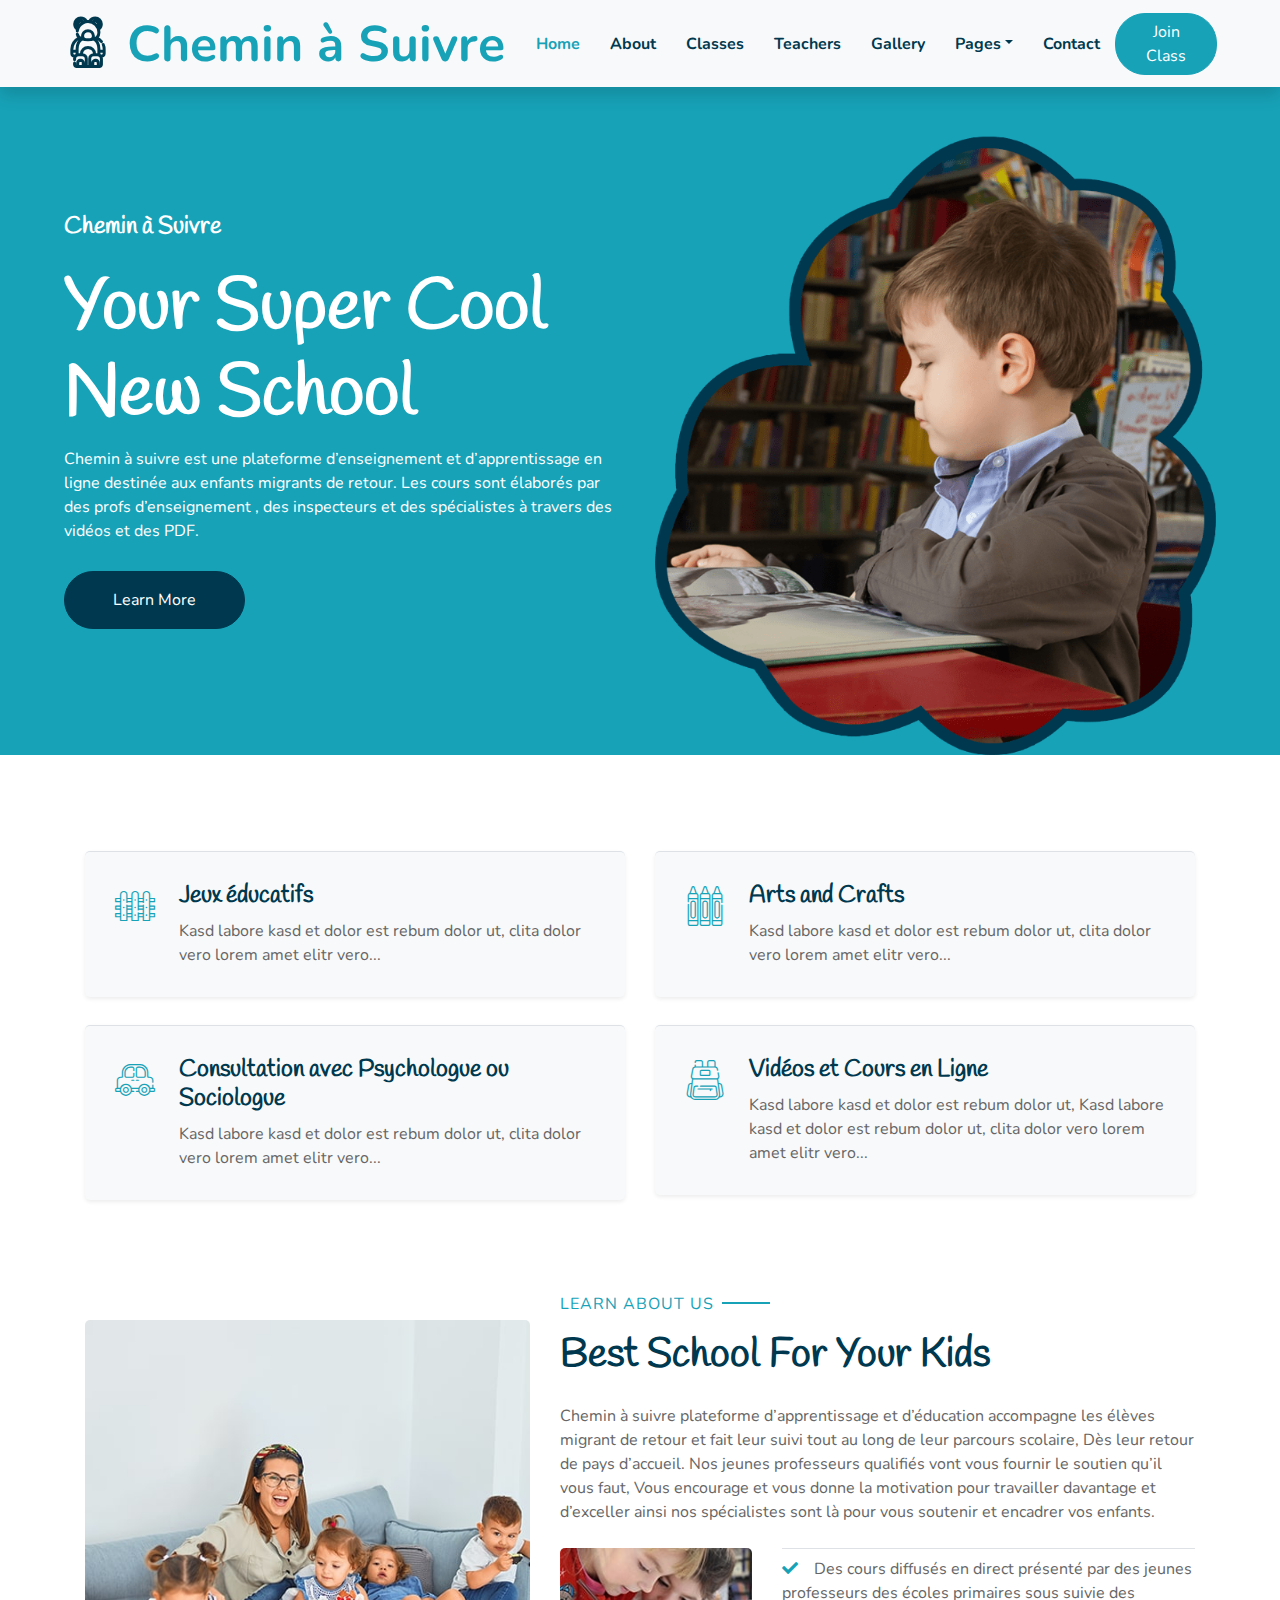
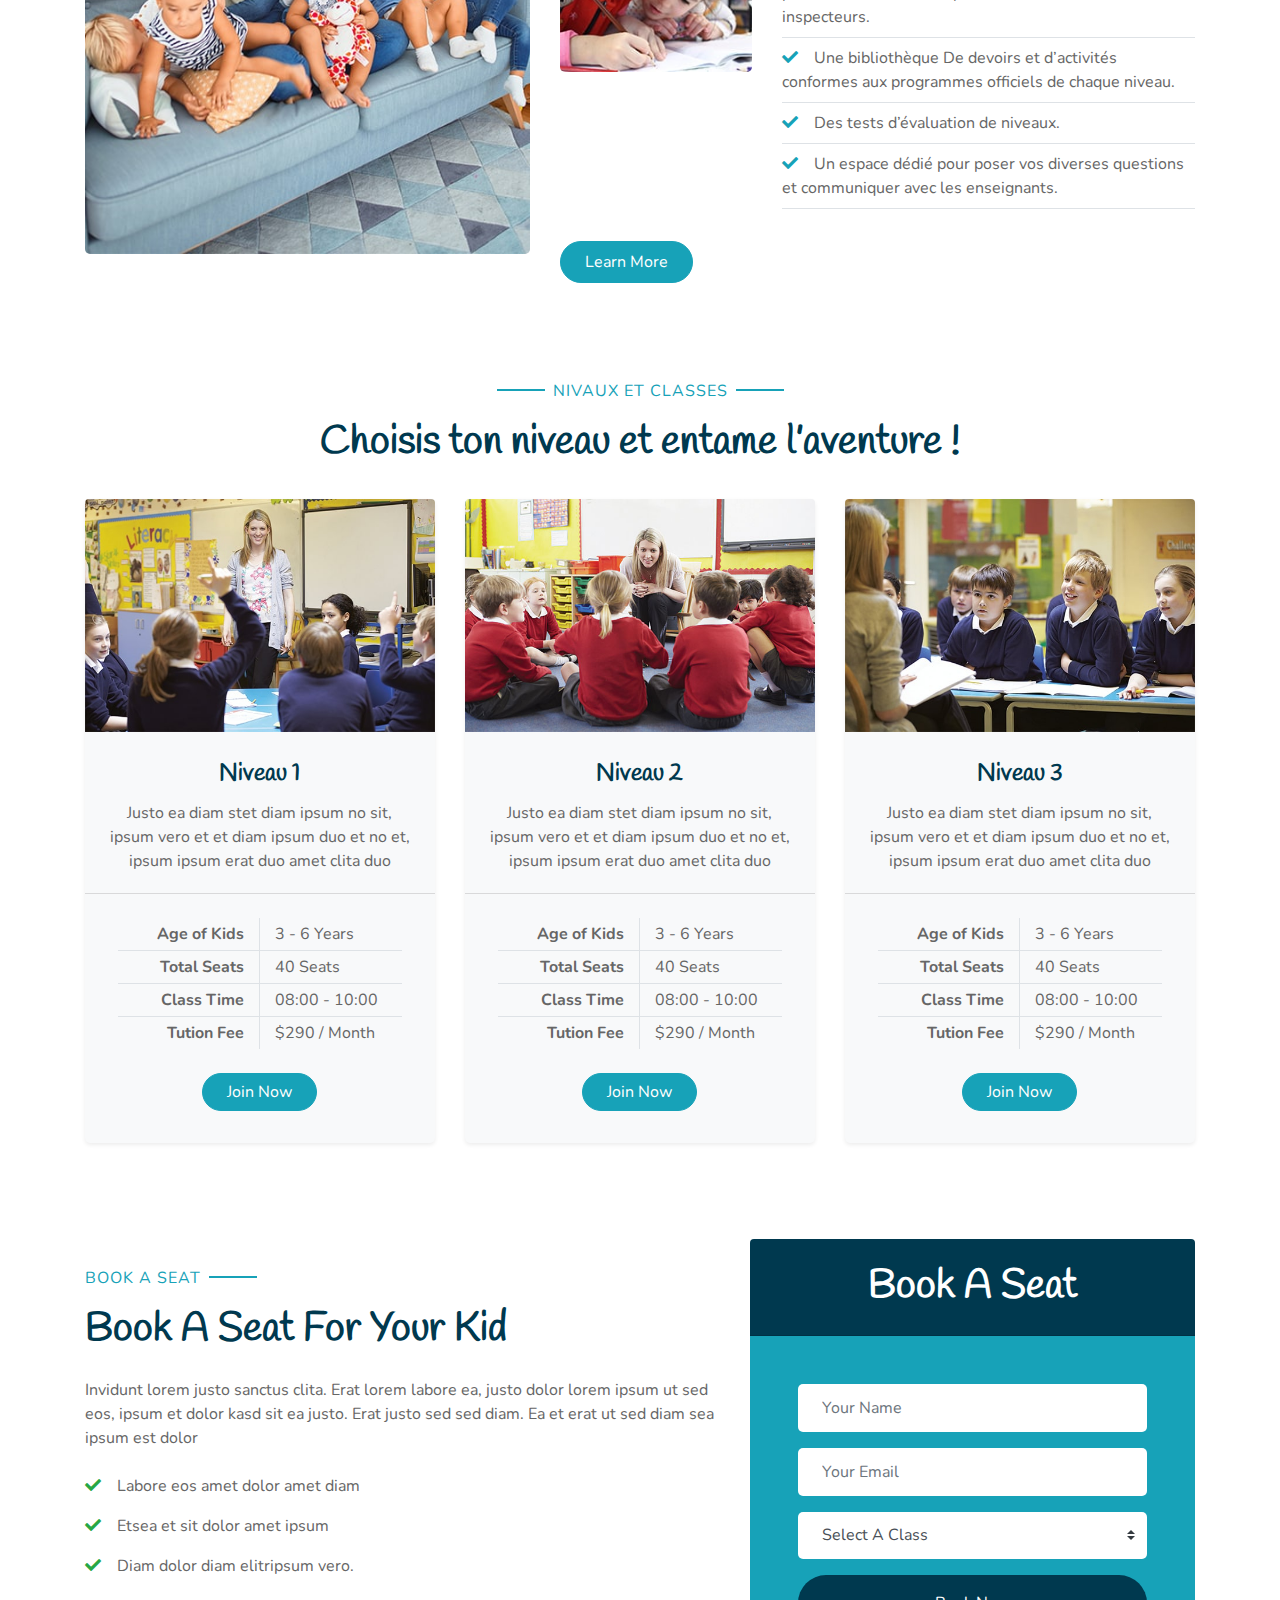
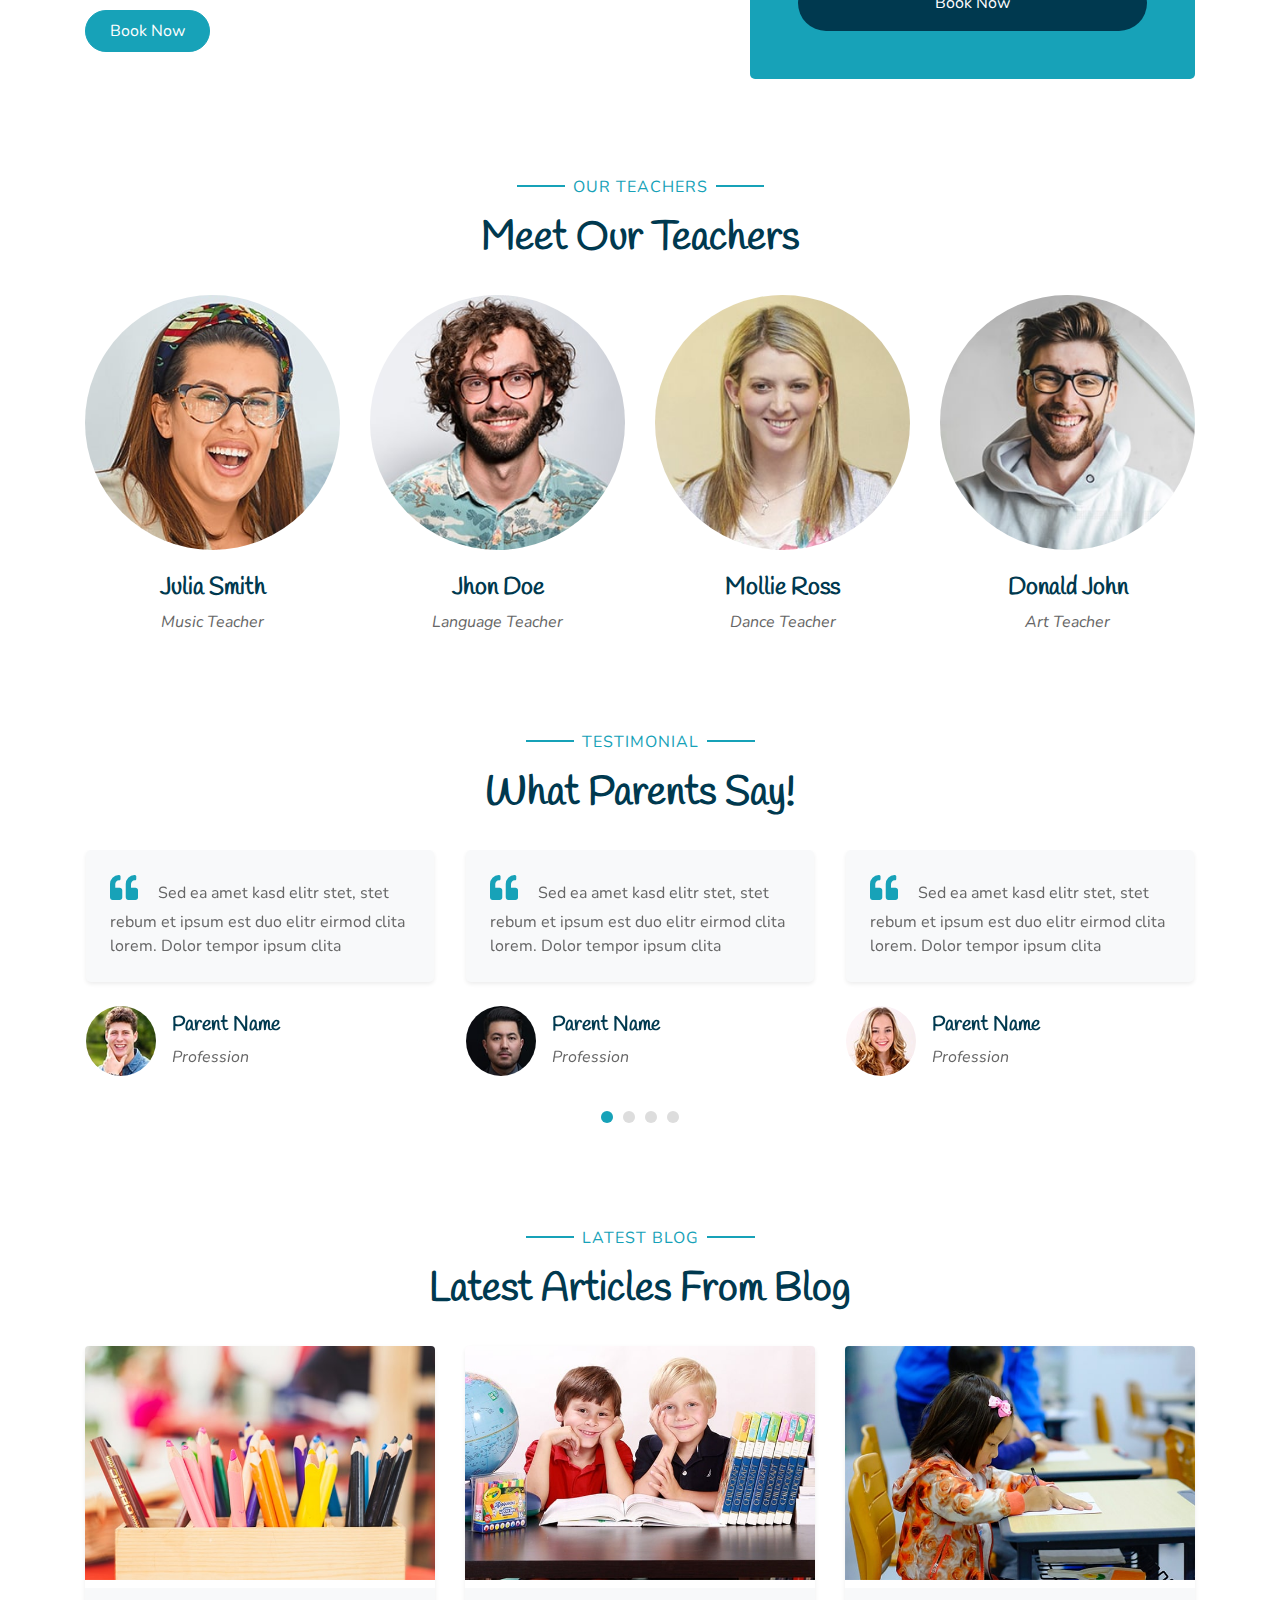
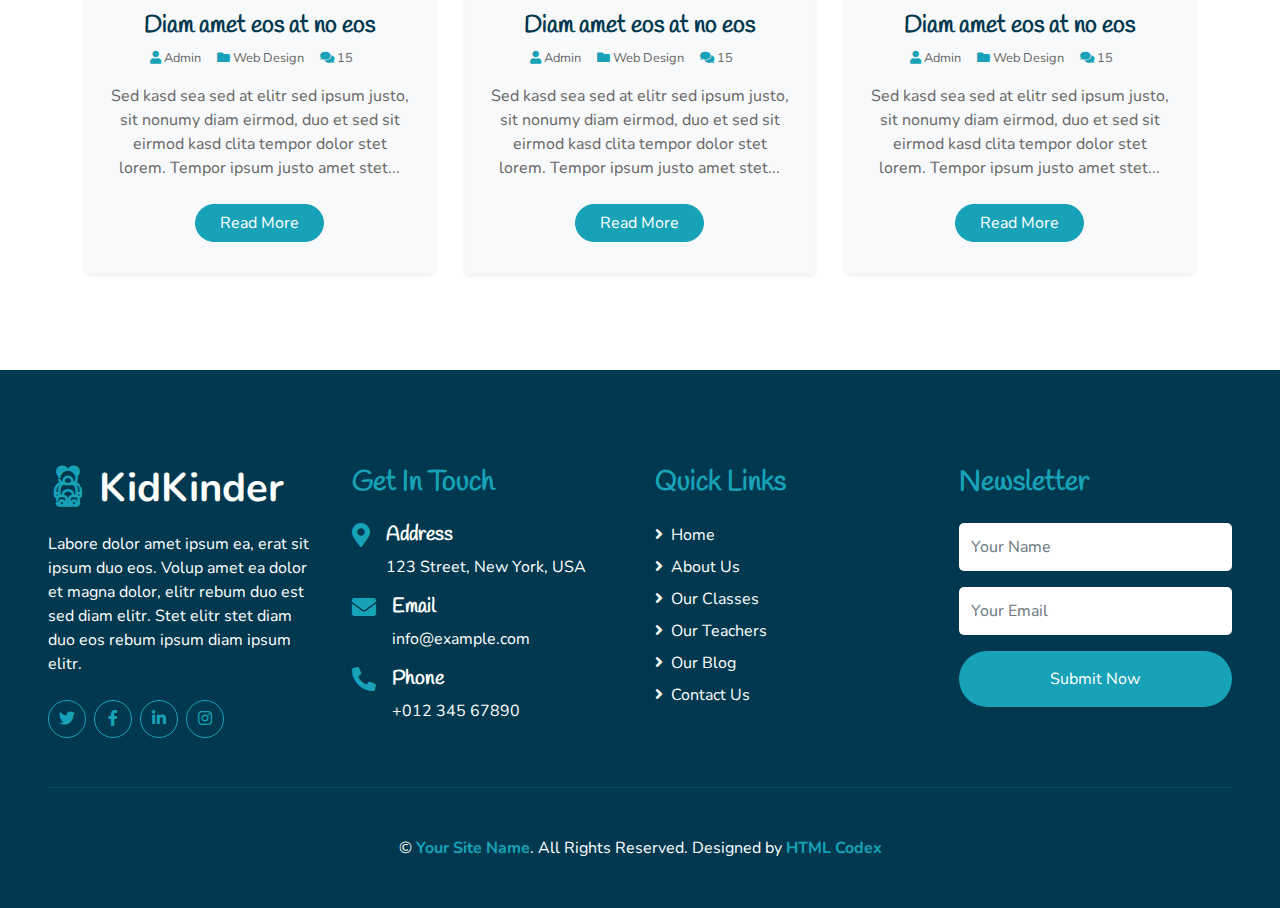
==== commit ebca95c8: "adding first vague of content" ====
--- a/index.html
+++ b/index.html
@@ -3,7 +3,7 @@
 
 <head>
     <meta charset="utf-8">
-    <title>KidKinder - Kindergarten Website Template</title>
+    <title>Chemin à Suivre Website</title>
     <meta content="width=device-width, initial-scale=1.0" name="viewport">
     <meta content="Free HTML Templates" name="keywords">
     <meta content="Free HTML Templates" name="description">
@@ -35,7 +35,7 @@
         <nav class="navbar navbar-expand-lg bg-light navbar-light py-3 py-lg-0 px-0 px-lg-5">
             <a href="" class="navbar-brand font-weight-bold text-secondary" style="font-size: 50px;">
                 <i class="flaticon-043-teddy-bear"></i>
-                <span class="text-primary">KidKinder</span>
+                <span class="text-primary">Chemin à Suivre</span>
             </a>
             <button type="button" class="navbar-toggler" data-toggle="collapse" data-target="#navbarCollapse">
                 <span class="navbar-toggler-icon"></span>
@@ -67,11 +67,9 @@
     <div class="container-fluid bg-primary px-0 px-md-5 mb-5">
         <div class="row align-items-center px-3">
             <div class="col-lg-6 text-center text-lg-left">
-                <h4 class="text-white mb-4 mt-5 mt-lg-0">Kids Learning Center</h4>
-                <h1 class="display-3 font-weight-bold text-white">New Approach to Kids Education</h1>
-                <p class="text-white mb-4">Sea ipsum kasd eirmod kasd magna, est sea et diam ipsum est amet sed sit.
-                    Ipsum dolor no justo dolor et, lorem ut dolor erat dolore sed ipsum at ipsum nonumy amet. Clita
-                    lorem dolore sed stet et est justo dolore.</p>
+                <h4 class="text-white mb-4 mt-5 mt-lg-0">Chemin à Suivre</h4>
+                <h1 class="display-3 font-weight-bold text-white">Your Super Cool New School</h1>
+                <p class="text-white mb-4">Chemin à suivre  est une plateforme d’enseignement et  d’apprentissage en ligne destinée aux enfants migrants de retour. Les cours sont élaborés par des profs d’enseignement , des inspecteurs et des spécialistes à travers des vidéos et des PDF.</p>
                 <a href="" class="btn btn-secondary mt-1 py-3 px-5">Learn More</a>
             </div>
             <div class="col-lg-6 text-center text-lg-right">
@@ -86,16 +84,16 @@
     <div class="container-fluid pt-5">
         <div class="container pb-3">
             <div class="row">
-                <div class="col-lg-4 col-md-6 pb-1">
+                <div class="col-md-6 pb-1">
                     <div class="d-flex bg-light shadow-sm border-top rounded mb-4" style="padding: 30px;">
                         <i class="flaticon-050-fence h1 font-weight-normal text-primary mb-3"></i>
                         <div class="pl-4">
-                            <h4>Play Ground</h4>
+                            <h4>Jeux éducatifs</h4>
                             <p class="m-0">Kasd labore kasd et dolor est rebum dolor ut, clita dolor vero lorem amet elitr vero...</p>
                         </div>
                     </div>
                 </div>
-                <div class="col-lg-4 col-md-6 pb-1">
+                <!-- <div class="col-lg-4 col-md-6 pb-1">
                     <div class="d-flex bg-light shadow-sm border-top rounded mb-4" style="padding: 30px;">
                         <i class="flaticon-022-drum h1 font-weight-normal text-primary mb-3"></i>
                         <div class="pl-4">
@@ -103,8 +101,8 @@
                             <p class="m-0">Kasd labore kasd et dolor est rebum dolor ut, clita dolor vero lorem amet elitr vero...</p>
                         </div>
                     </div>
-                </div>
-                <div class="col-lg-4 col-md-6 pb-1">
+                </div> -->
+                <div class="col-md-6 pb-1">
                     <div class="d-flex bg-light shadow-sm border-top rounded mb-4" style="padding: 30px;">
                         <i class="flaticon-030-crayons h1 font-weight-normal text-primary mb-3"></i>
                         <div class="pl-4">
@@ -113,16 +111,16 @@
                         </div>
                     </div>
                 </div>
-                <div class="col-lg-4 col-md-6 pb-1">
+                <div class="col-md-6 pb-1">
                     <div class="d-flex bg-light shadow-sm border-top rounded mb-4" style="padding: 30px;">
                         <i class="flaticon-017-toy-car h1 font-weight-normal text-primary mb-3"></i>
                         <div class="pl-4">
-                            <h4>Safe Transportation</h4>
+                            <h4>Consultation avec Psychologue ou Sociologue</h4>
                             <p class="m-0">Kasd labore kasd et dolor est rebum dolor ut, clita dolor vero lorem amet elitr vero...</p>
                         </div>
                     </div>
                 </div>
-                <div class="col-lg-4 col-md-6 pb-1">
+                <!-- <div class="col-lg-4 col-md-6 pb-1">
                     <div class="d-flex bg-light shadow-sm border-top rounded mb-4" style="padding: 30px;">
                         <i class="flaticon-025-sandwich h1 font-weight-normal text-primary mb-3"></i>
                         <div class="pl-4">
@@ -130,13 +128,13 @@
                             <p class="m-0">Kasd labore kasd et dolor est rebum dolor ut, clita dolor vero lorem amet elitr vero...</p>
                         </div>
                     </div>
-                </div>
-                <div class="col-lg-4 col-md-6 pb-1">
+                </div> -->
+                <div class="col-md-6 pb-1">
                     <div class="d-flex bg-light shadow-sm border-top rounded mb-4" style="padding: 30px;">
                         <i class="flaticon-047-backpack h1 font-weight-normal text-primary mb-3"></i>
                         <div class="pl-4">
-                            <h4>Educational Tour</h4>
-                            <p class="m-0">Kasd labore kasd et dolor est rebum dolor ut, clita dolor vero lorem amet elitr vero...</p>
+                            <h4>Vidéos et Cours en Ligne</h4>
+                            <p class="m-0">Kasd labore kasd et dolor est rebum dolor ut, Kasd labore kasd et dolor est rebum dolor ut, clita dolor vero lorem amet elitr vero...</p>
                         </div>
                     </div>
                 </div>
@@ -156,18 +154,19 @@
                 <div class="col-lg-7">
                     <p class="section-title pr-5"><span class="pr-2">Learn About Us</span></p>
                     <h1 class="mb-4">Best School For Your Kids</h1>
-                    <p>Invidunt lorem justo sanctus clita. Erat lorem labore ea, justo dolor lorem ipsum ut sed eos,
-                        ipsum et dolor kasd sit ea justo. Erat justo sed sed diam. Ea et erat ut sed diam sea ipsum est
-                        dolor</p>
+                    <p>Chemin à suivre  plateforme d’apprentissage et  d’éducation   accompagne les élèves migrant de retour et fait leur suivi tout au long de leur parcours scolaire, Dès leur retour de pays d’accueil.
+                        Nos jeunes professeurs qualifiés vont vous fournir le soutien qu’il vous faut, Vous encourage et vous donne la motivation pour travailler davantage et d’exceller ainsi nos spécialistes sont là pour vous soutenir et encadrer vos enfants.
+                        </p>
                     <div class="row pt-2 pb-4">
                         <div class="col-6 col-md-4">
                             <img class="img-fluid rounded" src="img/about-2.jpg" alt="">
                         </div>
                         <div class="col-6 col-md-8">
                             <ul class="list-inline m-0">
-                                <li class="py-2 border-top border-bottom"><i class="fa fa-check text-primary mr-3"></i>Labore eos amet dolor amet diam</li>
-                                <li class="py-2 border-bottom"><i class="fa fa-check text-primary mr-3"></i>Etsea et sit dolor amet ipsum</li>
-                                <li class="py-2 border-bottom"><i class="fa fa-check text-primary mr-3"></i>Diam dolor diam elitripsum vero.</li>
+                                <li class="py-2 border-top border-bottom"><i class="fa fa-check text-primary mr-3"></i>Des cours diffusés en direct présenté par des jeunes professeurs des écoles primaires sous suivie des inspecteurs.</li>
+                                <li class="py-2 border-bottom"><i class="fa fa-check text-primary mr-3"></i>Une bibliothèque De devoirs et d’activités conformes aux programmes officiels de chaque niveau.</li>
+                                <li class="py-2 border-bottom"><i class="fa fa-check text-primary mr-3"></i>Des tests d’évaluation de niveaux.</li>
+                                <li class="py-2 border-bottom"><i class="fa fa-check text-primary mr-3"></i>Un espace dédié pour poser vos diverses questions et communiquer avec les enseignants.</li>
                             </ul>
                         </div>
                     </div>
@@ -183,15 +182,15 @@
     <div class="container-fluid pt-5">
         <div class="container">
             <div class="text-center pb-2">
-                <p class="section-title px-5"><span class="px-2">Popular Classes</span></p>
-                <h1 class="mb-4">Classes for Your Kids</h1>
+                <p class="section-title px-5"><span class="px-2">Nivaux et Classes</span></p>
+                <h1 class="mb-4">Choisis ton niveau et entame l’aventure !</h1>
             </div>
             <div class="row">
                 <div class="col-lg-4 mb-5">
                     <div class="card border-0 bg-light shadow-sm pb-2">
                         <img class="card-img-top mb-2" src="img/class-1.jpg" alt="">
                         <div class="card-body text-center">
-                            <h4 class="card-title">Drawing Class</h4>
+                            <h4 class="card-title">Niveau 1</h4>
                             <p class="card-text">Justo ea diam stet diam ipsum no sit, ipsum vero et et diam ipsum duo et no et, ipsum ipsum erat duo amet clita duo</p>
                         </div>
                         <div class="card-footer bg-transparent py-4 px-5">
@@ -219,7 +218,7 @@
                     <div class="card border-0 bg-light shadow-sm pb-2">
                         <img class="card-img-top mb-2" src="img/class-2.jpg" alt="">
                         <div class="card-body text-center">
-                            <h4 class="card-title">Language Learning</h4>
+                            <h4 class="card-title">Niveau 2</h4>
                             <p class="card-text">Justo ea diam stet diam ipsum no sit, ipsum vero et et diam ipsum duo et no et, ipsum ipsum erat duo amet clita duo</p>
                         </div>
                         <div class="card-footer bg-transparent py-4 px-5">
@@ -247,7 +246,7 @@
                     <div class="card border-0 bg-light shadow-sm pb-2">
                         <img class="card-img-top mb-2" src="img/class-3.jpg" alt="">
                         <div class="card-body text-center">
-                            <h4 class="card-title">Basic Science</h4>
+                            <h4 class="card-title">Niveau 3</h4>
                             <p class="card-text">Justo ea diam stet diam ipsum no sit, ipsum vero et et diam ipsum duo et no et, ipsum ipsum erat duo amet clita duo</p>
                         </div>
                         <div class="card-footer bg-transparent py-4 px-5">
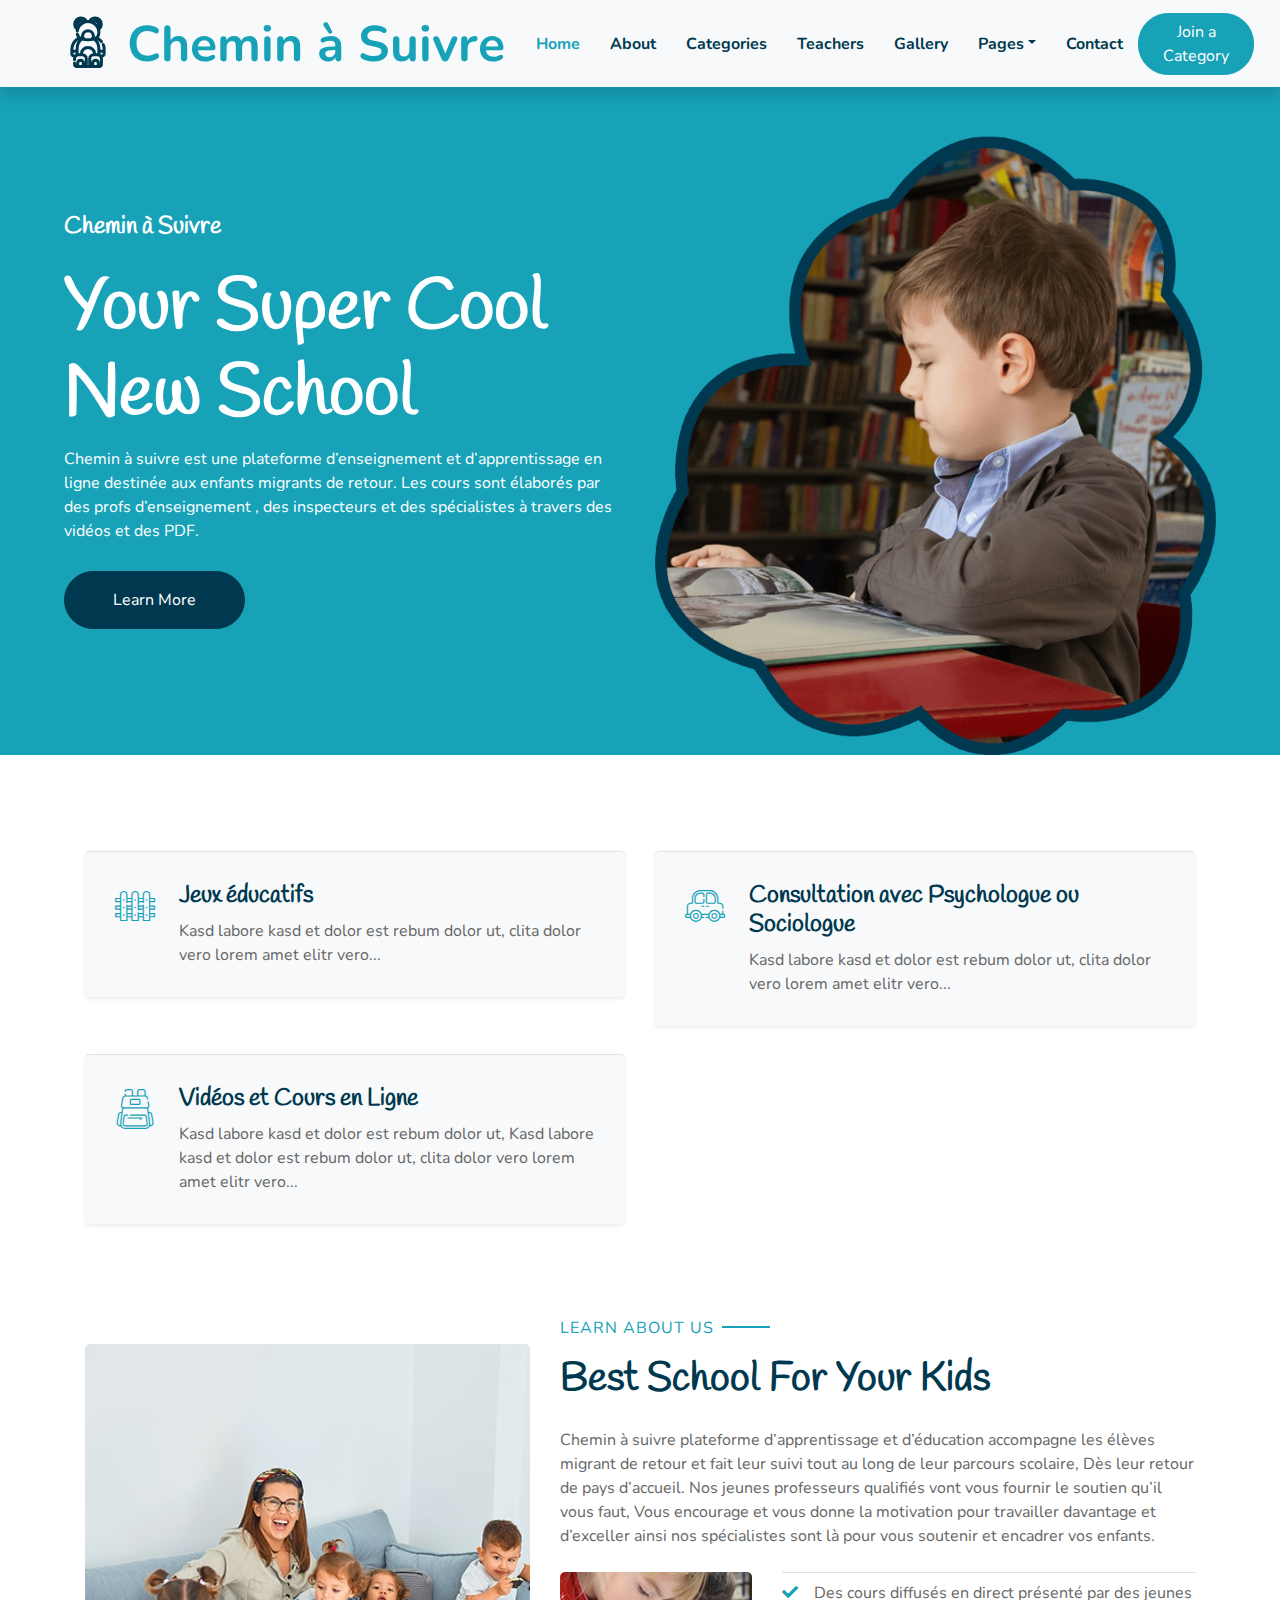
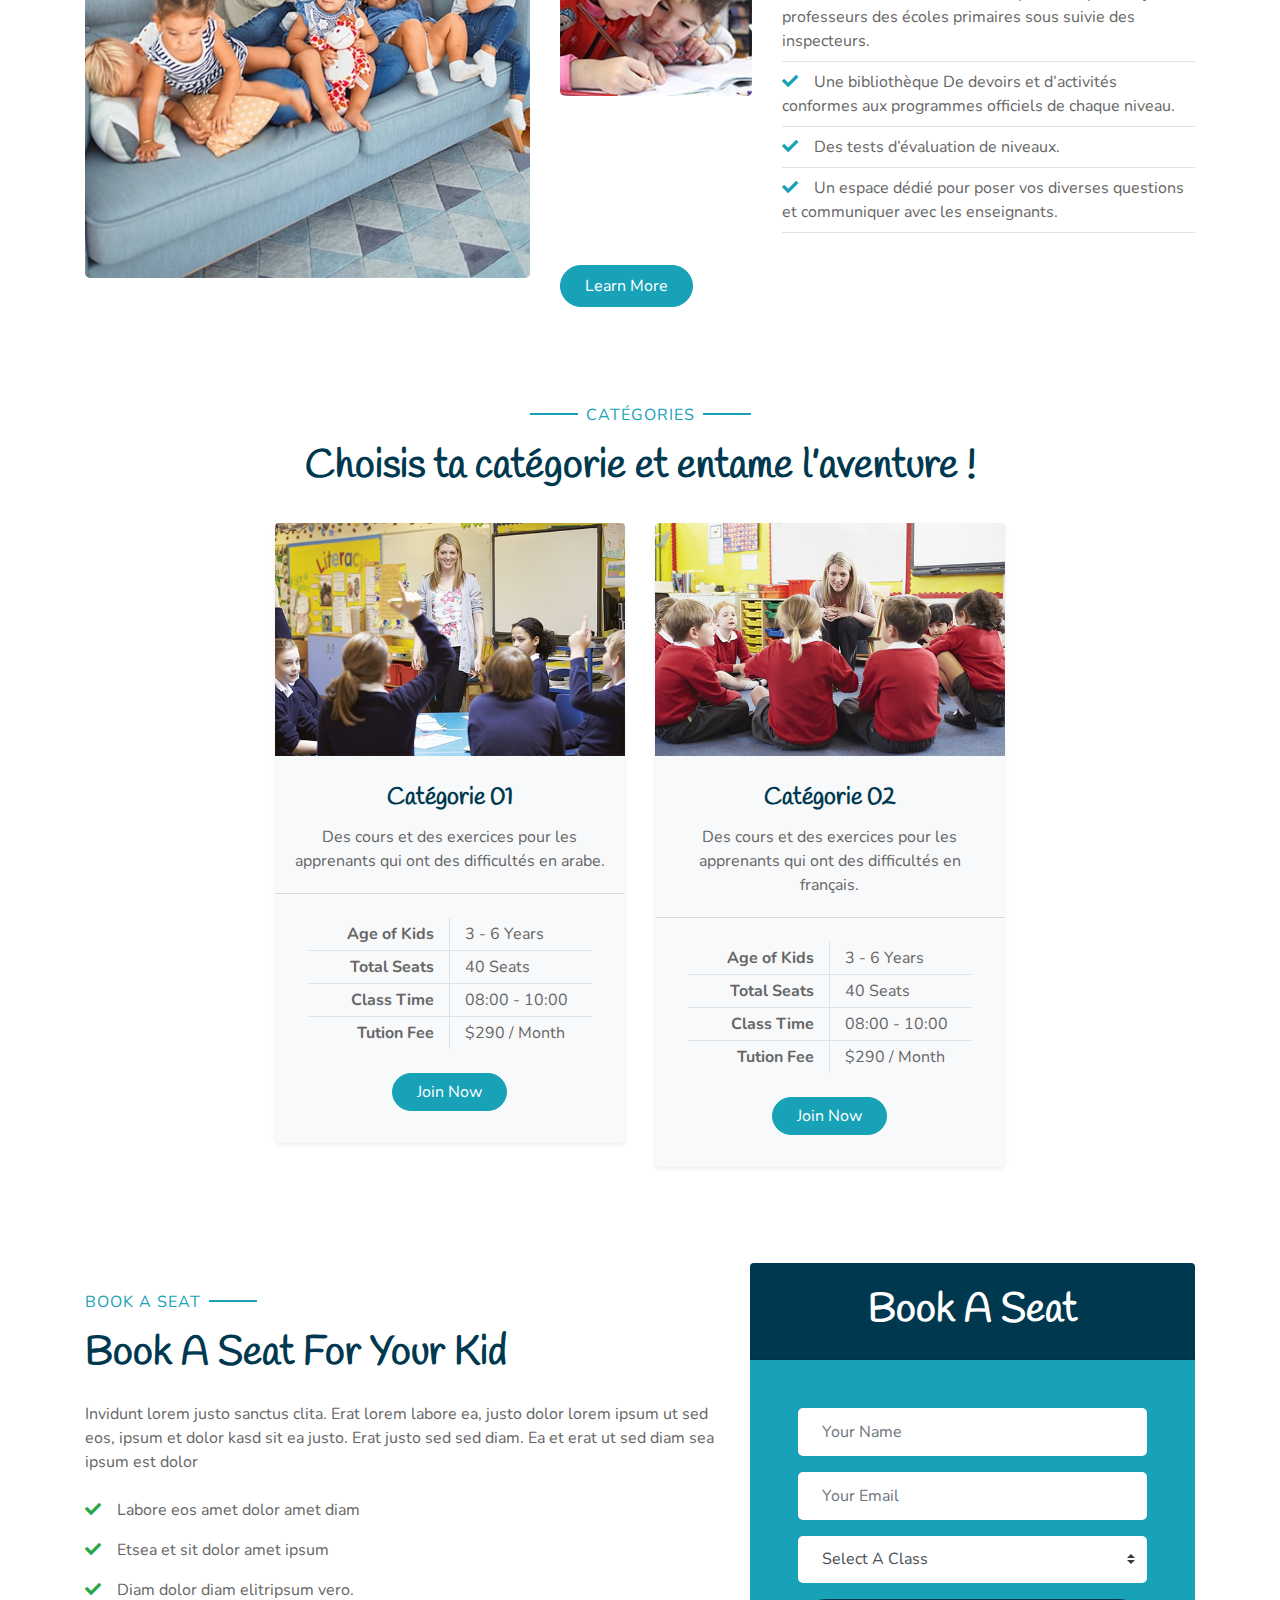
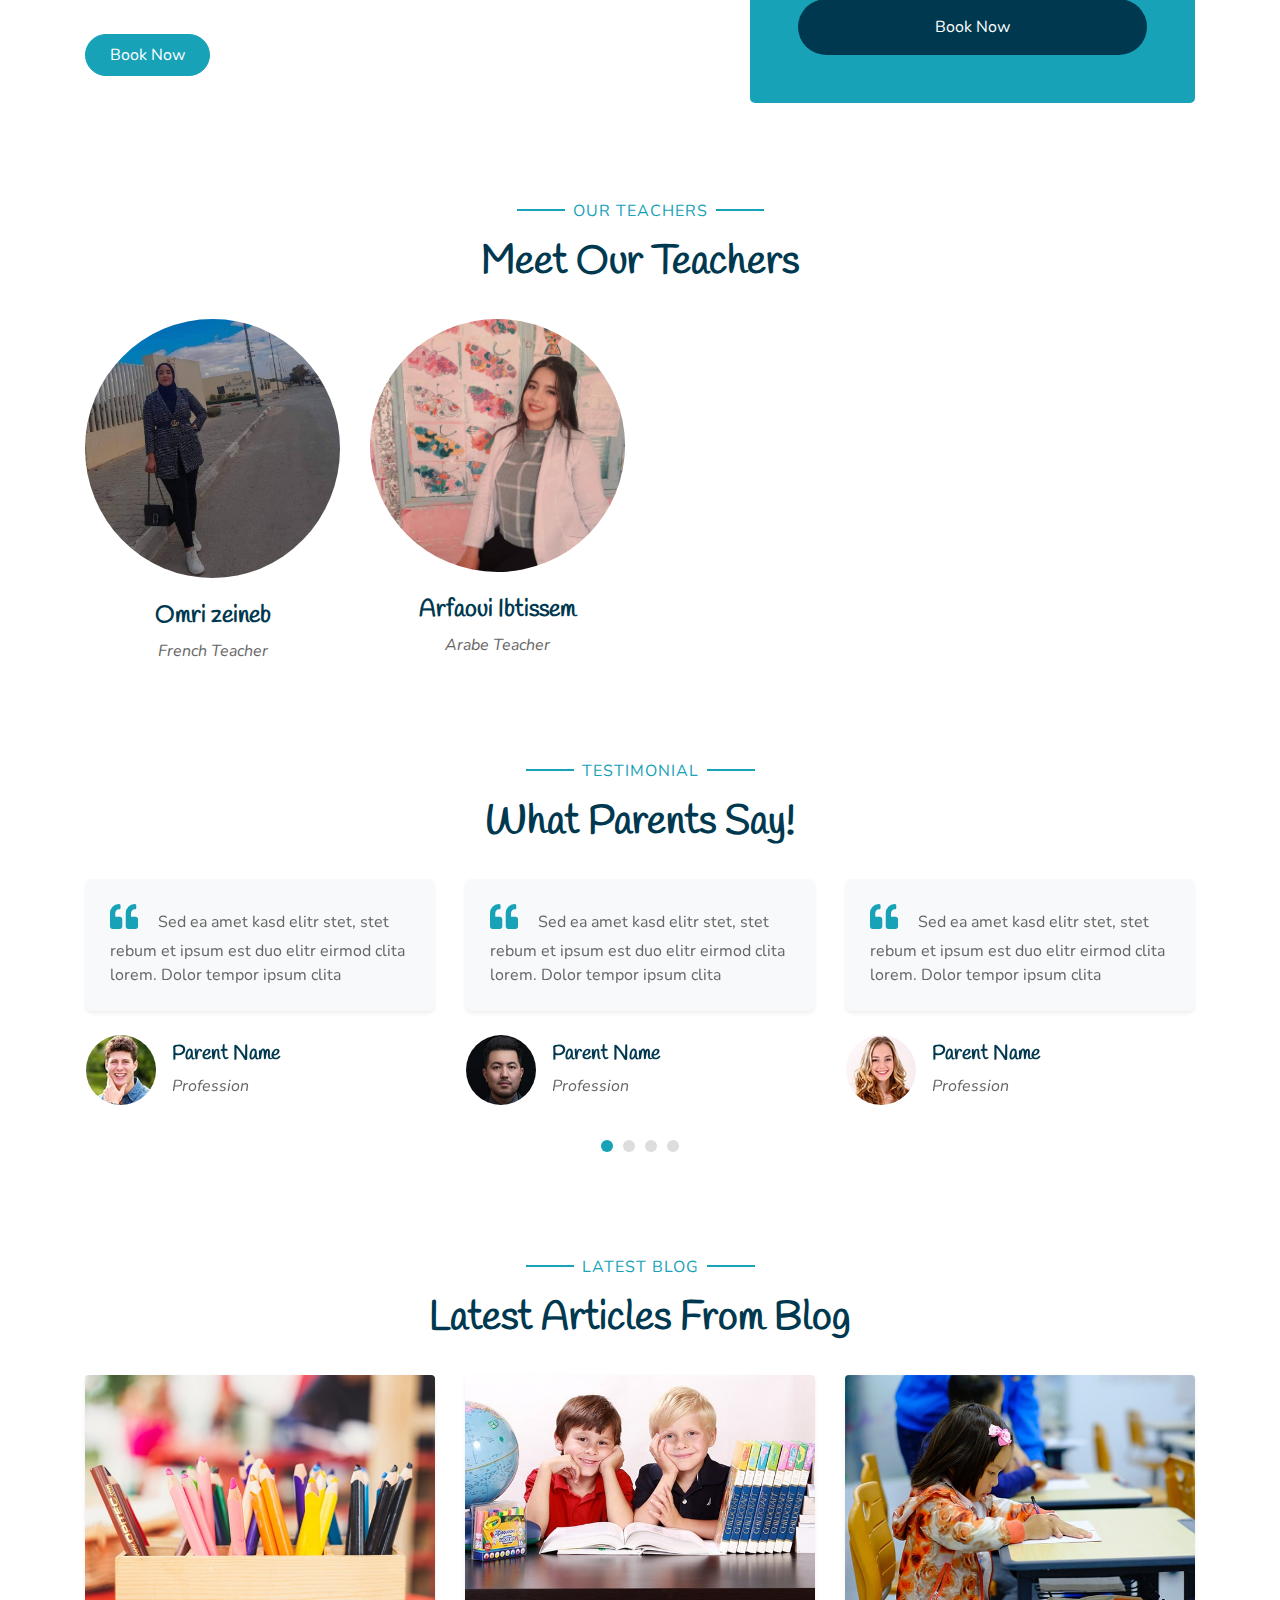
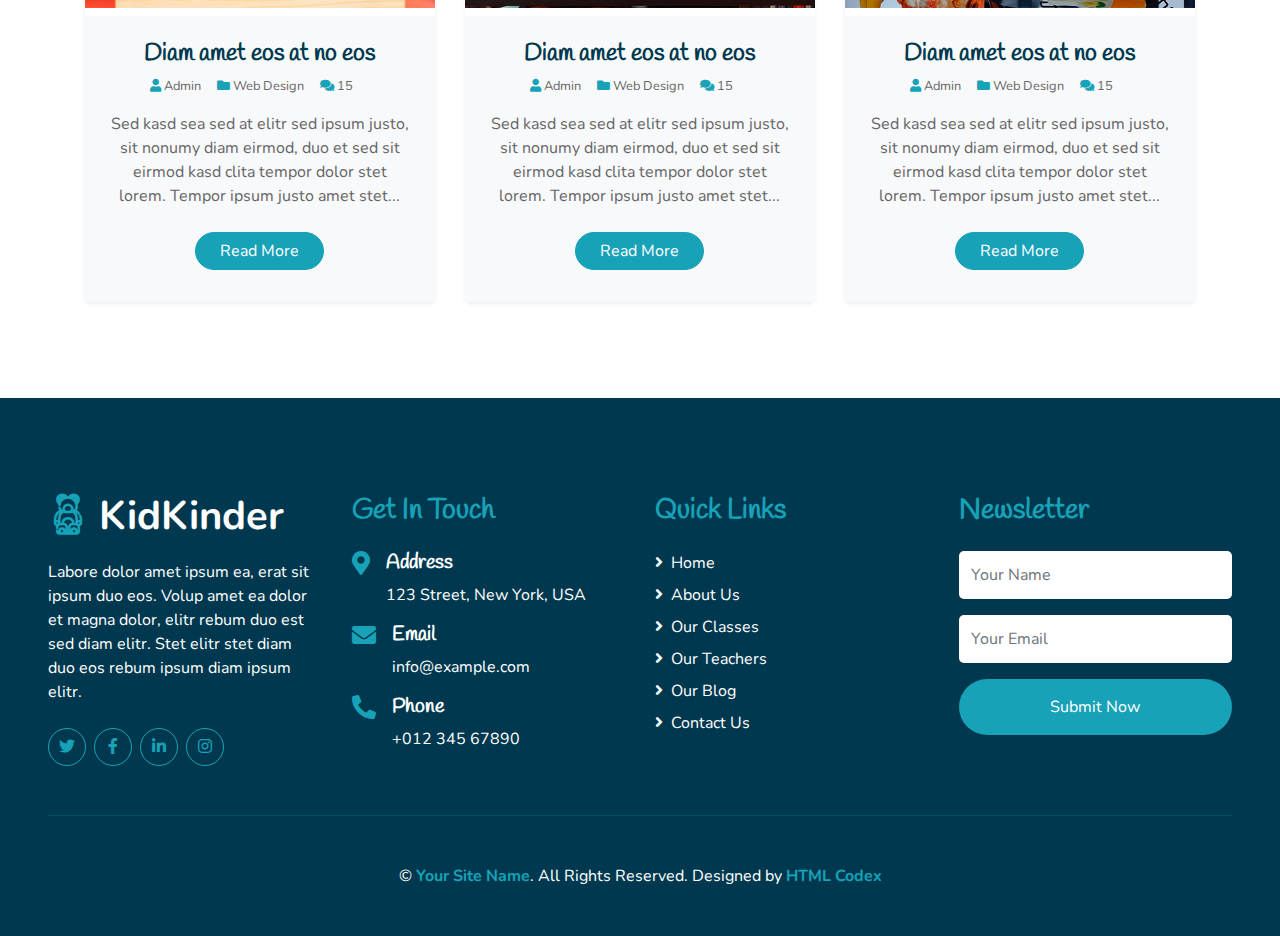
==== commit 7553791b: "adding content 03" ====
--- a/index.html
+++ b/index.html
@@ -44,7 +44,7 @@
                 <div class="navbar-nav font-weight-bold mx-auto py-0">
                     <a href="index.html" class="nav-item nav-link active">Home</a>
                     <a href="about.html" class="nav-item nav-link">About</a>
-                    <a href="class.html" class="nav-item nav-link">Classes</a>
+                    <a href="categories.html" class="nav-item nav-link">Categories</a>
                     <a href="team.html" class="nav-item nav-link">Teachers</a>
                     <a href="gallery.html" class="nav-item nav-link">Gallery</a>
                     <div class="nav-item dropdown">
@@ -56,7 +56,7 @@
                     </div>
                     <a href="contact.html" class="nav-item nav-link">Contact</a>
                 </div>
-                <a href="" class="btn btn-primary px-4">Join Class</a>
+                <a href="categories.html" class="btn btn-primary px-4">Join a Category</a>
             </div>
         </nav>
     </div>
@@ -93,24 +93,6 @@
                         </div>
                     </div>
                 </div>
-                <!-- <div class="col-lg-4 col-md-6 pb-1">
-                    <div class="d-flex bg-light shadow-sm border-top rounded mb-4" style="padding: 30px;">
-                        <i class="flaticon-022-drum h1 font-weight-normal text-primary mb-3"></i>
-                        <div class="pl-4">
-                            <h4>Music and Dance</h4>
-                            <p class="m-0">Kasd labore kasd et dolor est rebum dolor ut, clita dolor vero lorem amet elitr vero...</p>
-                        </div>
-                    </div>
-                </div> -->
-                <div class="col-md-6 pb-1">
-                    <div class="d-flex bg-light shadow-sm border-top rounded mb-4" style="padding: 30px;">
-                        <i class="flaticon-030-crayons h1 font-weight-normal text-primary mb-3"></i>
-                        <div class="pl-4">
-                            <h4>Arts and Crafts</h4>
-                            <p class="m-0">Kasd labore kasd et dolor est rebum dolor ut, clita dolor vero lorem amet elitr vero...</p>
-                        </div>
-                    </div>
-                </div>
                 <div class="col-md-6 pb-1">
                     <div class="d-flex bg-light shadow-sm border-top rounded mb-4" style="padding: 30px;">
                         <i class="flaticon-017-toy-car h1 font-weight-normal text-primary mb-3"></i>
@@ -120,15 +102,6 @@
                         </div>
                     </div>
                 </div>
-                <!-- <div class="col-lg-4 col-md-6 pb-1">
-                    <div class="d-flex bg-light shadow-sm border-top rounded mb-4" style="padding: 30px;">
-                        <i class="flaticon-025-sandwich h1 font-weight-normal text-primary mb-3"></i>
-                        <div class="pl-4">
-                            <h4>Healthy food</h4>
-                            <p class="m-0">Kasd labore kasd et dolor est rebum dolor ut, clita dolor vero lorem amet elitr vero...</p>
-                        </div>
-                    </div>
-                </div> -->
                 <div class="col-md-6 pb-1">
                     <div class="d-flex bg-light shadow-sm border-top rounded mb-4" style="padding: 30px;">
                         <i class="flaticon-047-backpack h1 font-weight-normal text-primary mb-3"></i>
@@ -178,20 +151,21 @@
     <!-- About End -->
 
 
-    <!-- Class Start -->
+    <!-- Categories Start -->
     <div class="container-fluid pt-5">
         <div class="container">
             <div class="text-center pb-2">
-                <p class="section-title px-5"><span class="px-2">Nivaux et Classes</span></p>
-                <h1 class="mb-4">Choisis ton niveau et entame l’aventure !</h1>
+                <p class="section-title px-5"><span class="px-2">Catégories</span></p>
+                <h1 class="mb-4">Choisis ta catégorie et entame l’aventure !</h1>
             </div>
             <div class="row">
+                <div class="col-lg-2 mb-5"></div>
                 <div class="col-lg-4 mb-5">
                     <div class="card border-0 bg-light shadow-sm pb-2">
                         <img class="card-img-top mb-2" src="img/class-1.jpg" alt="">
                         <div class="card-body text-center">
-                            <h4 class="card-title">Niveau 1</h4>
-                            <p class="card-text">Justo ea diam stet diam ipsum no sit, ipsum vero et et diam ipsum duo et no et, ipsum ipsum erat duo amet clita duo</p>
+                            <h4 class="card-title">Catégorie 01</h4>
+                            <p class="card-text">Des cours et des exercices pour les apprenants qui ont des difficultés en arabe.</p>
                         </div>
                         <div class="card-footer bg-transparent py-4 px-5">
                             <div class="row border-bottom">
@@ -211,15 +185,15 @@
                                 <div class="col-6 py-1">$290 / Month</div>
                             </div>
                         </div>
-                        <a href="" class="btn btn-primary px-4 mx-auto mb-4">Join Now</a>
+                        <a href="categorie01.html" class="btn btn-primary px-4 mx-auto mb-4">Join Now</a>
                     </div>
                 </div>
                 <div class="col-lg-4 mb-5">
                     <div class="card border-0 bg-light shadow-sm pb-2">
                         <img class="card-img-top mb-2" src="img/class-2.jpg" alt="">
                         <div class="card-body text-center">
-                            <h4 class="card-title">Niveau 2</h4>
-                            <p class="card-text">Justo ea diam stet diam ipsum no sit, ipsum vero et et diam ipsum duo et no et, ipsum ipsum erat duo amet clita duo</p>
+                            <h4 class="card-title">Catégorie 02</h4>
+                            <p class="card-text">Des cours et des exercices pour les apprenants qui ont des difficultés en français.</p>
                         </div>
                         <div class="card-footer bg-transparent py-4 px-5">
                             <div class="row border-bottom">
@@ -239,35 +213,7 @@
                                 <div class="col-6 py-1">$290 / Month</div>
                             </div>
                         </div>
-                        <a href="" class="btn btn-primary px-4 mx-auto mb-4">Join Now</a>
-                    </div>
-                </div>
-                <div class="col-lg-4 mb-5">
-                    <div class="card border-0 bg-light shadow-sm pb-2">
-                        <img class="card-img-top mb-2" src="img/class-3.jpg" alt="">
-                        <div class="card-body text-center">
-                            <h4 class="card-title">Niveau 3</h4>
-                            <p class="card-text">Justo ea diam stet diam ipsum no sit, ipsum vero et et diam ipsum duo et no et, ipsum ipsum erat duo amet clita duo</p>
-                        </div>
-                        <div class="card-footer bg-transparent py-4 px-5">
-                            <div class="row border-bottom">
-                                <div class="col-6 py-1 text-right border-right"><strong>Age of Kids</strong></div>
-                                <div class="col-6 py-1">3 - 6 Years</div>
-                            </div>
-                            <div class="row border-bottom">
-                                <div class="col-6 py-1 text-right border-right"><strong>Total Seats</strong></div>
-                                <div class="col-6 py-1">40 Seats</div>
-                            </div>
-                            <div class="row border-bottom">
-                                <div class="col-6 py-1 text-right border-right"><strong>Class Time</strong></div>
-                                <div class="col-6 py-1">08:00 - 10:00</div>
-                            </div>
-                            <div class="row">
-                                <div class="col-6 py-1 text-right border-right"><strong>Tution Fee</strong></div>
-                                <div class="col-6 py-1">$290 / Month</div>
-                            </div>
-                        </div>
-                        <a href="" class="btn btn-primary px-4 mx-auto mb-4">Join Now</a>
+                        <a href="categorie02.html" class="btn btn-primary px-4 mx-auto mb-4">Join Now</a>
                     </div>
                 </div>
             </div>
@@ -337,7 +283,7 @@
             <div class="row">
                 <div class="col-md-6 col-lg-3 text-center team mb-5">
                     <div class="position-relative overflow-hidden mb-4" style="border-radius: 100%;">
-                        <img class="img-fluid w-100" src="img/team-1.jpg" alt="" >
+                        <img class="img-fluid w-100" src="img/team-5.jpg" alt="" >
                         <div
                             class="team-social d-flex align-items-center justify-content-center w-100 h-100 position-absolute">
                             <a class="btn btn-outline-light text-center mr-2 px-0" style="width: 38px; height: 38px;"
@@ -348,12 +294,12 @@
                                 href="#"><i class="fab fa-linkedin-in"></i></a>
                         </div>
                     </div>
-                    <h4>Julia Smith</h4>
-                    <i>Music Teacher</i>
+                    <h4>Omri zeineb</h4>
+                    <i>French Teacher</i>
                 </div>
                 <div class="col-md-6 col-lg-3 text-center team mb-5">
                     <div class="position-relative overflow-hidden mb-4" style="border-radius: 100%;">
-                        <img class="img-fluid w-100" src="img/team-2.jpg" alt="" >
+                        <img class="img-fluid w-100" src="img/team-6.jpg" alt="" >
                         <div
                             class="team-social d-flex align-items-center justify-content-center w-100 h-100 position-absolute">
                             <a class="btn btn-outline-light text-center mr-2 px-0" style="width: 38px; height: 38px;"
@@ -364,40 +310,8 @@
                                 href="#"><i class="fab fa-linkedin-in"></i></a>
                         </div>
                     </div>
-                    <h4>Jhon Doe</h4>
-                    <i>Language Teacher</i>
-                </div>
-                <div class="col-md-6 col-lg-3 text-center team mb-5">
-                    <div class="position-relative overflow-hidden mb-4" style="border-radius: 100%;">
-                        <img class="img-fluid w-100" src="img/team-3.jpg" alt="" >
-                        <div
-                            class="team-social d-flex align-items-center justify-content-center w-100 h-100 position-absolute">
-                            <a class="btn btn-outline-light text-center mr-2 px-0" style="width: 38px; height: 38px;"
-                                href="#"><i class="fab fa-twitter"></i></a>
-                            <a class="btn btn-outline-light text-center mr-2 px-0" style="width: 38px; height: 38px;"
-                                href="#"><i class="fab fa-facebook-f"></i></a>
-                            <a class="btn btn-outline-light text-center px-0" style="width: 38px; height: 38px;"
-                                href="#"><i class="fab fa-linkedin-in"></i></a>
-                        </div>
-                    </div>
-                    <h4>Mollie Ross</h4>
-                    <i>Dance Teacher</i>
-                </div>
-                <div class="col-md-6 col-lg-3 text-center team mb-5">
-                    <div class="position-relative overflow-hidden mb-4" style="border-radius: 100%;">
-                        <img class="img-fluid w-100" src="img/team-4.jpg" alt="" >
-                        <div
-                            class="team-social d-flex align-items-center justify-content-center w-100 h-100 position-absolute">
-                            <a class="btn btn-outline-light text-center mr-2 px-0" style="width: 38px; height: 38px;"
-                                href="#"><i class="fab fa-twitter"></i></a>
-                            <a class="btn btn-outline-light text-center mr-2 px-0" style="width: 38px; height: 38px;"
-                                href="#"><i class="fab fa-facebook-f"></i></a>
-                            <a class="btn btn-outline-light text-center px-0" style="width: 38px; height: 38px;"
-                                href="#"><i class="fab fa-linkedin-in"></i></a>
-                        </div>
-                    </div>
-                    <h4>Donald John</h4>
-                    <i>Art Teacher</i>
+                    <h4>Arfaoui Ibtissem</h4>
+                    <i>Arabe Teacher</i>
                 </div>
             </div>
         </div>
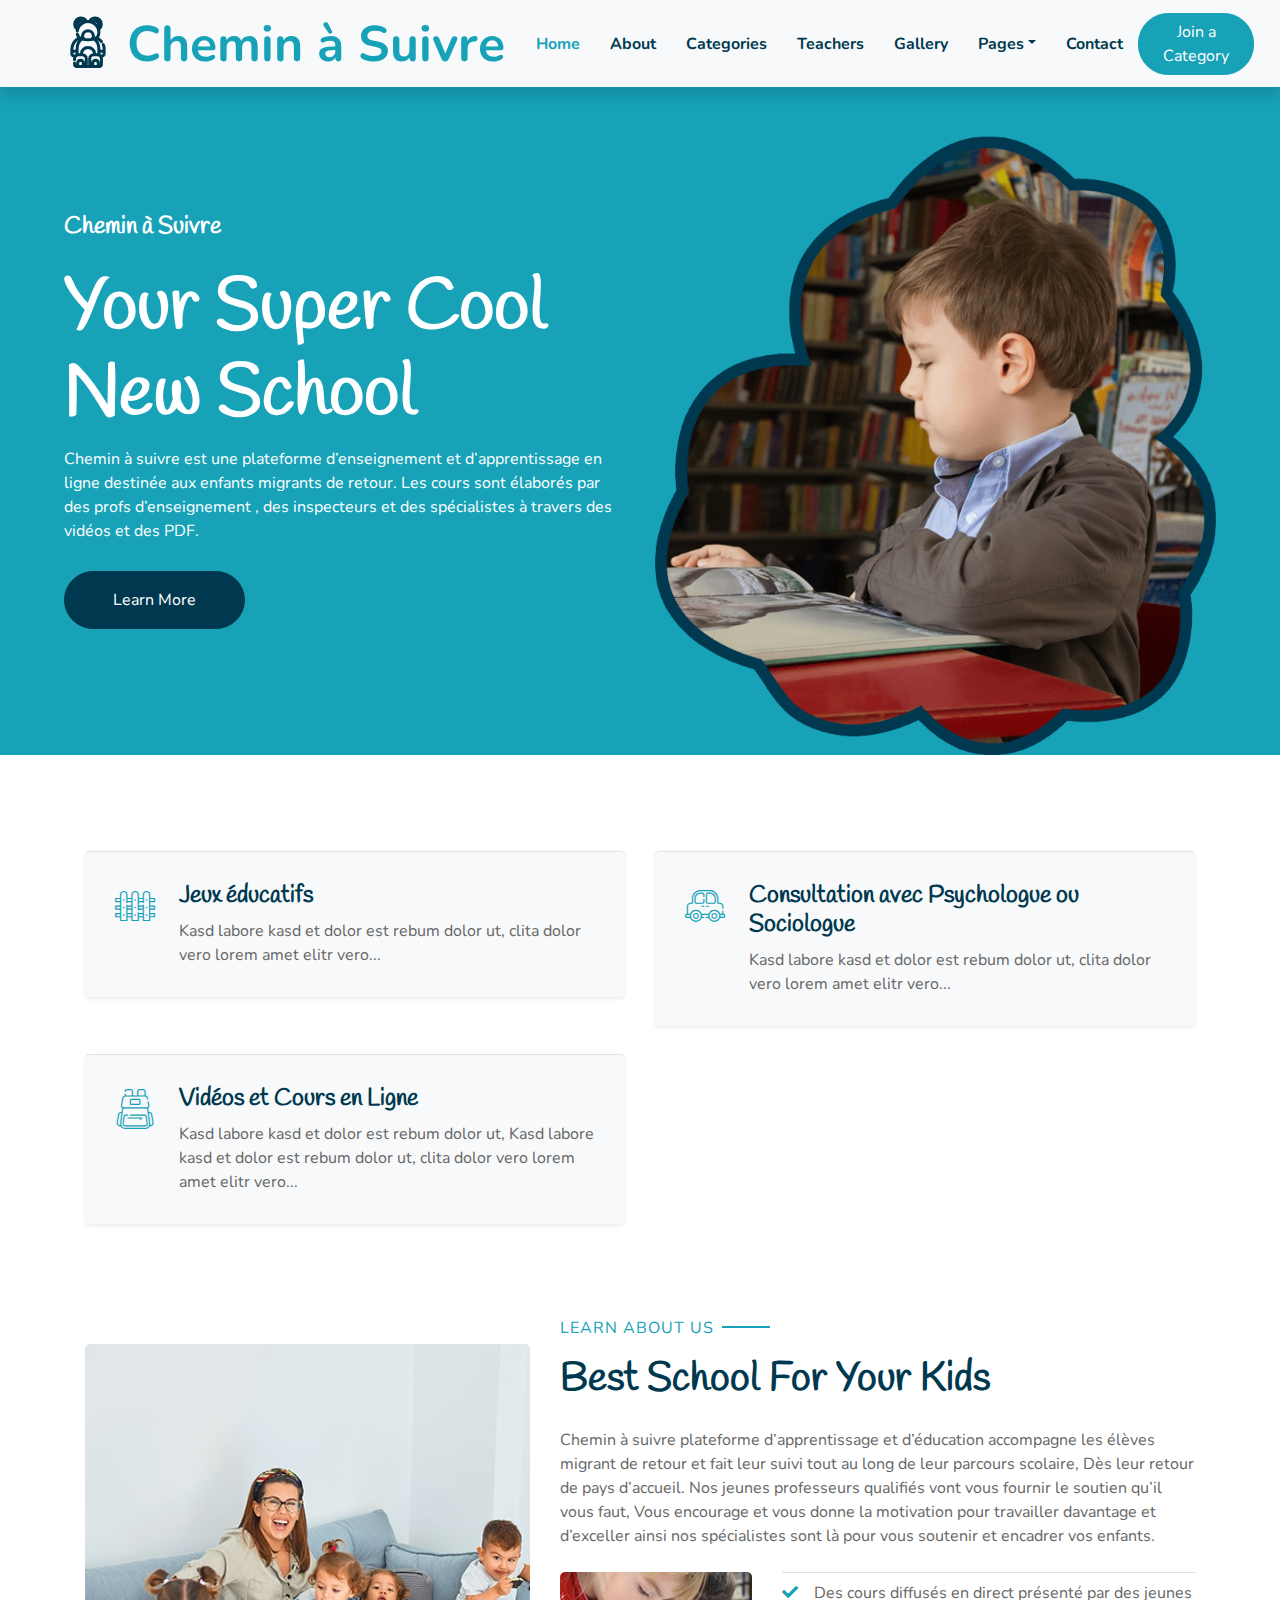
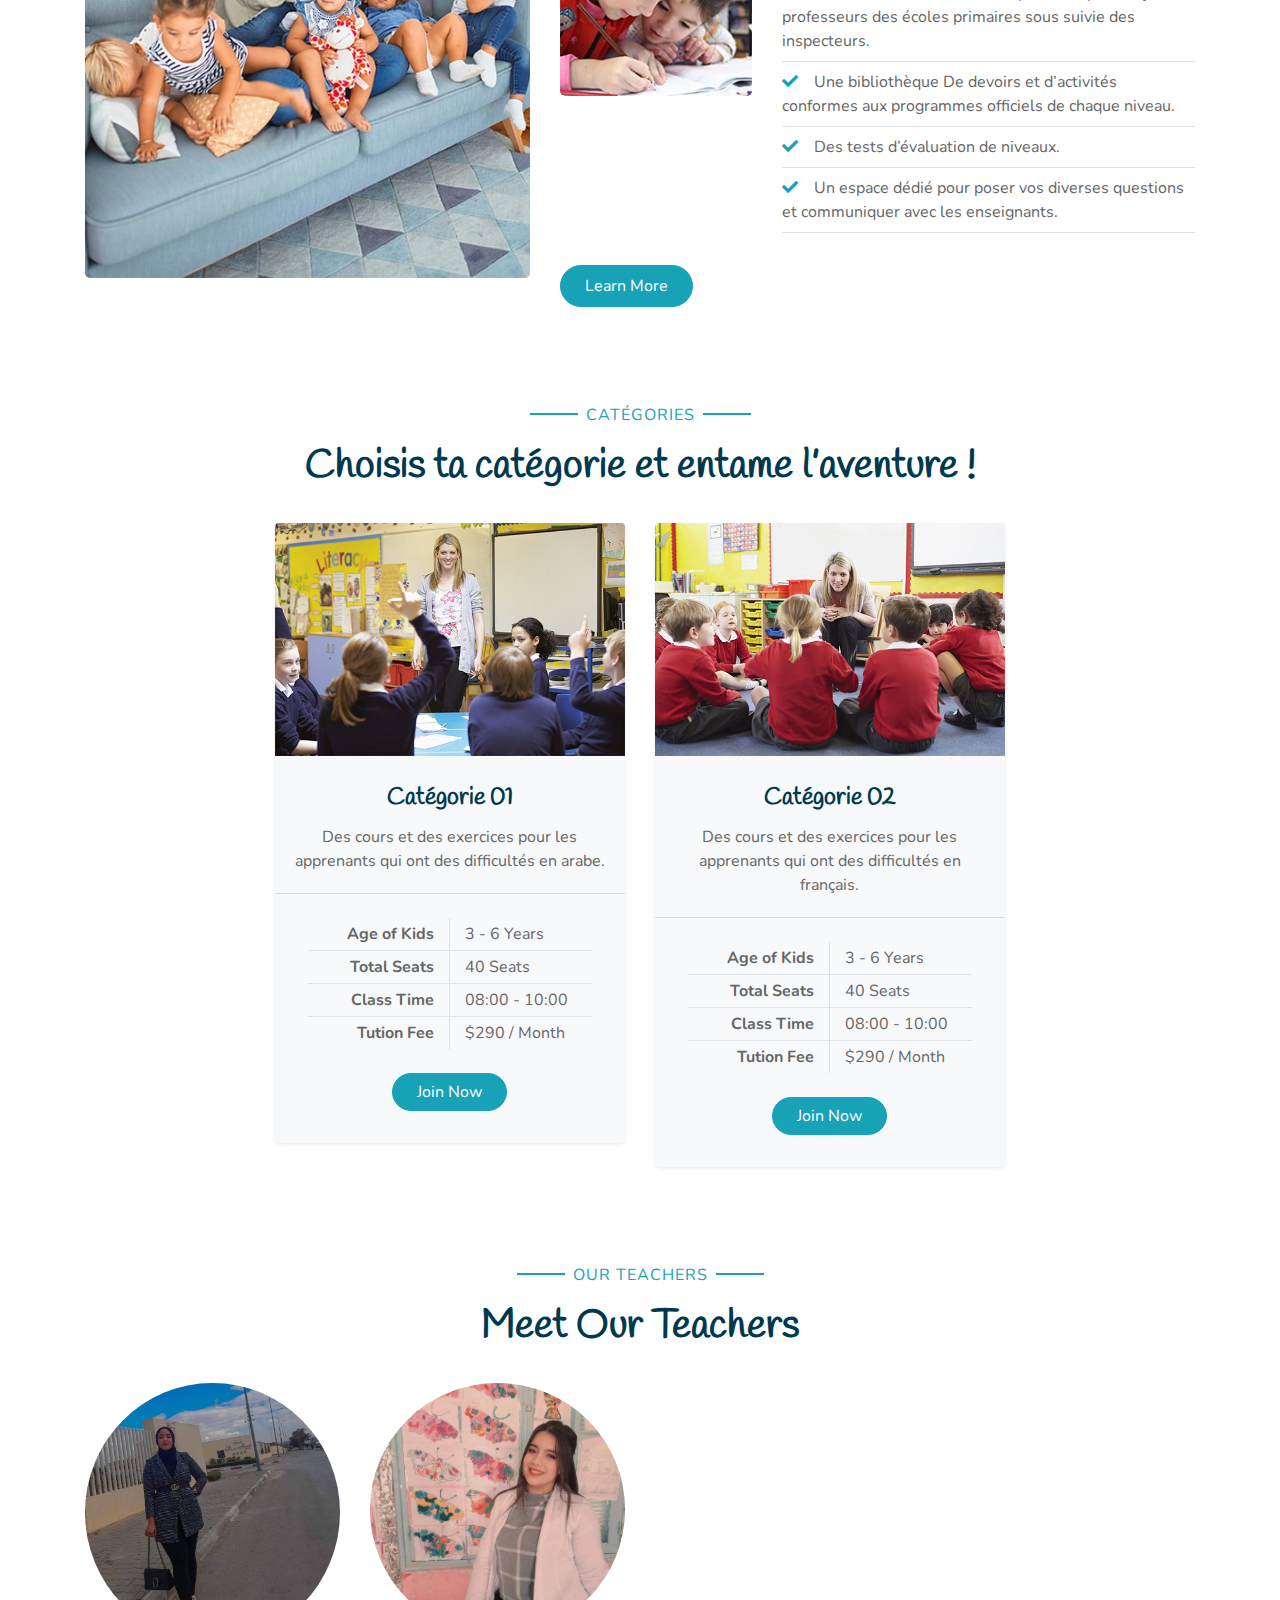
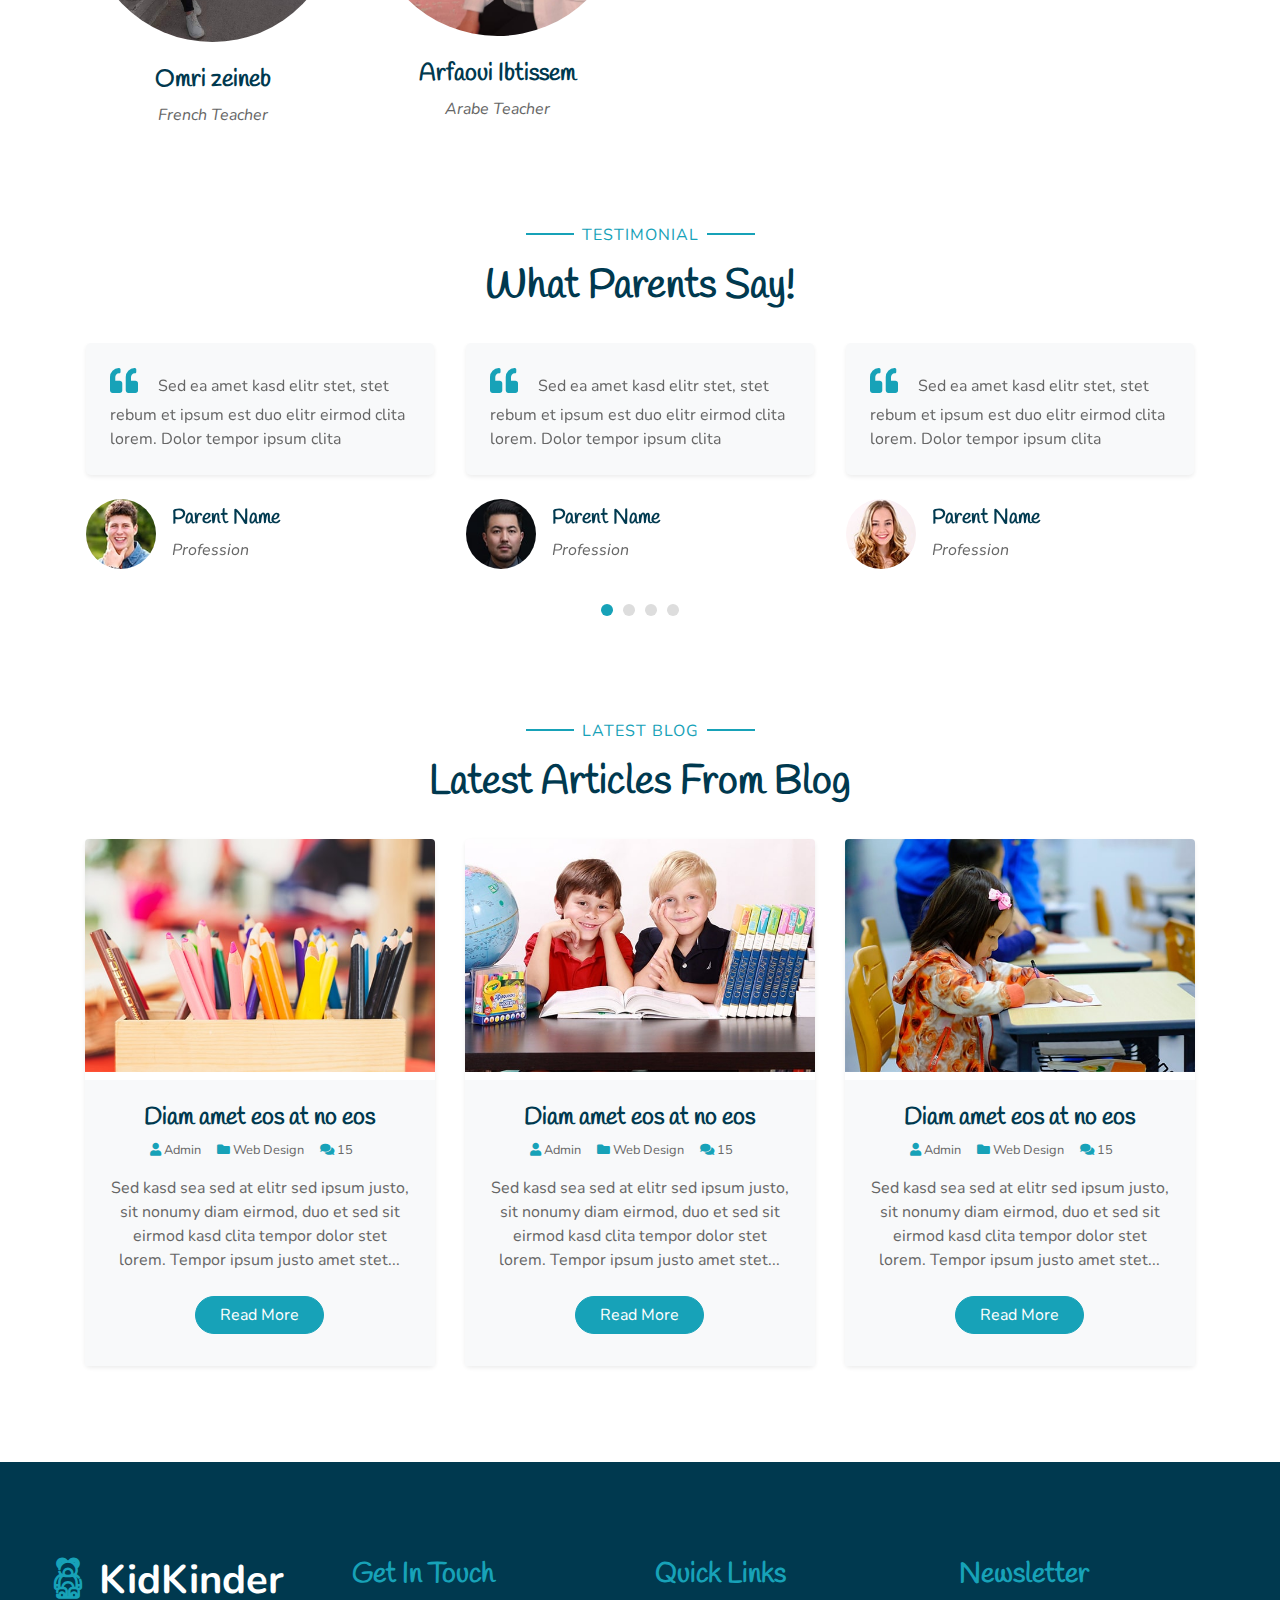
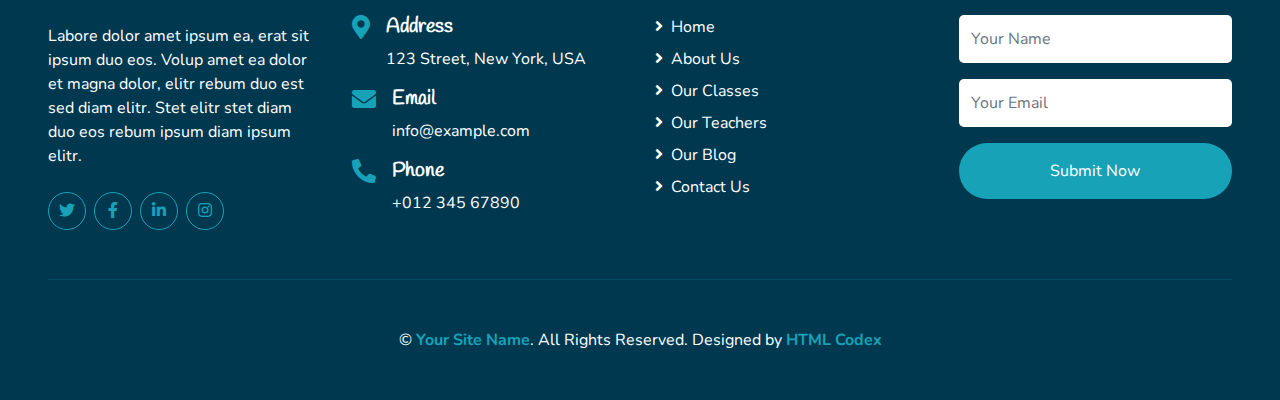
==== commit 4c354a7d: "adding content 07" ====
--- a/index.html
+++ b/index.html
@@ -222,57 +222,6 @@
     <!-- Class End -->
 
 
-    <!-- Registration Start -->
-    <div class="container-fluid py-5">
-        <div class="container">
-            <div class="row align-items-center">
-                <div class="col-lg-7 mb-5 mb-lg-0">
-                    <p class="section-title pr-5"><span class="pr-2">Book A Seat</span></p>
-                    <h1 class="mb-4">Book A Seat For Your Kid</h1>
-                    <p>Invidunt lorem justo sanctus clita. Erat lorem labore ea, justo dolor lorem ipsum ut sed eos,
-                        ipsum et dolor kasd sit ea justo. Erat justo sed sed diam. Ea et erat ut sed diam sea ipsum est
-                        dolor</p>
-                    <ul class="list-inline m-0">
-                        <li class="py-2"><i class="fa fa-check text-success mr-3"></i>Labore eos amet dolor amet diam</li>
-                        <li class="py-2"><i class="fa fa-check text-success mr-3"></i>Etsea et sit dolor amet ipsum</li>
-                        <li class="py-2"><i class="fa fa-check text-success mr-3"></i>Diam dolor diam elitripsum vero.</li>
-                    </ul>
-                    <a href="" class="btn btn-primary mt-4 py-2 px-4">Book Now</a>
-                </div>
-                <div class="col-lg-5">
-                    <div class="card border-0">
-                        <div class="card-header bg-secondary text-center p-4">
-                            <h1 class="text-white m-0">Book A Seat</h1>
-                        </div>
-                        <div class="card-body rounded-bottom bg-primary p-5">
-                            <form>
-                                <div class="form-group">
-                                    <input type="text" class="form-control border-0 p-4" placeholder="Your Name" required="required" />
-                                </div>
-                                <div class="form-group">
-                                    <input type="email" class="form-control border-0 p-4" placeholder="Your Email" required="required" />
-                                </div>
-                                <div class="form-group">
-                                    <select class="custom-select border-0 px-4" style="height: 47px;">
-                                        <option selected>Select A Class</option>
-                                        <option value="1">Class 1</option>
-                                        <option value="2">Class 1</option>
-                                        <option value="3">Class 1</option>
-                                    </select>
-                                </div>
-                                <div>
-                                    <button class="btn btn-secondary btn-block border-0 py-3" type="submit">Book Now</button>
-                                </div>
-                            </form>
-                        </div>
-                    </div>
-                </div>
-            </div>
-        </div>
-    </div>
-    <!-- Registration End -->
-
-
     <!-- Team Start -->
     <div class="container-fluid pt-5">
         <div class="container">
